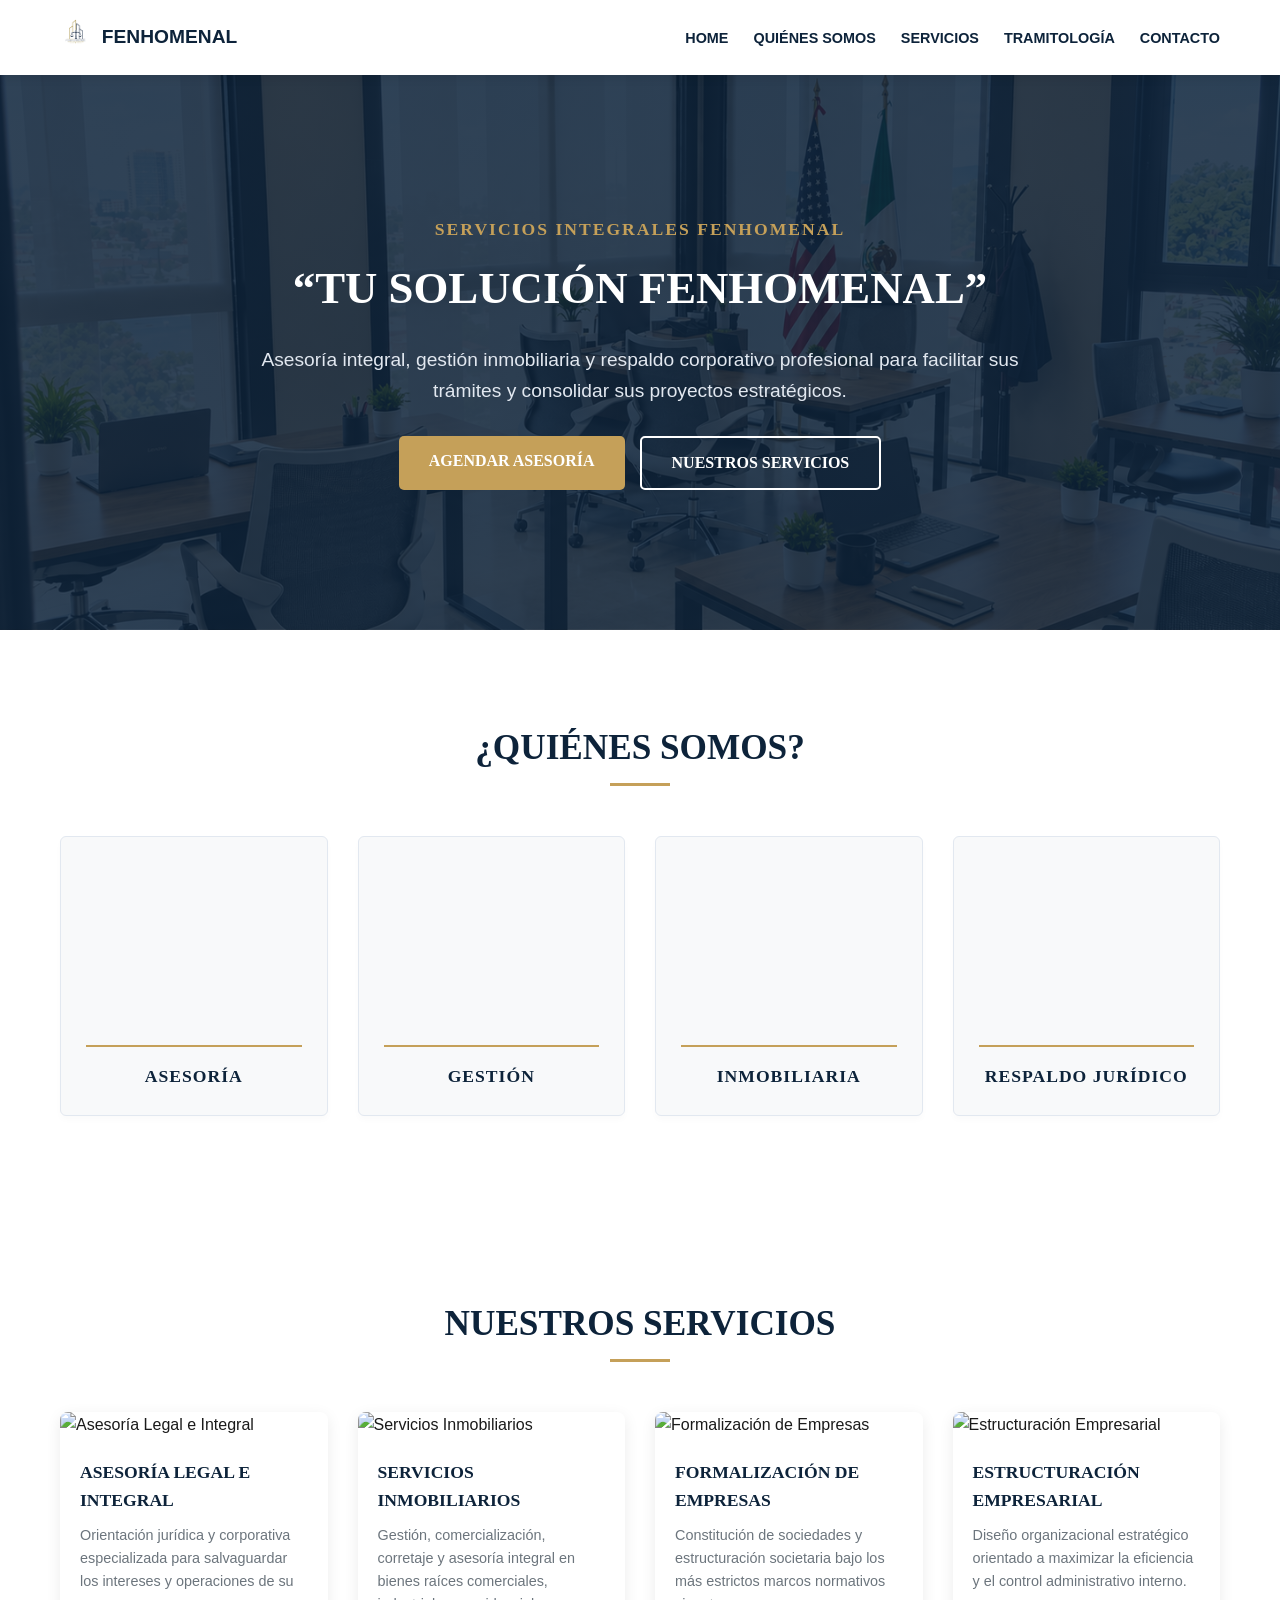
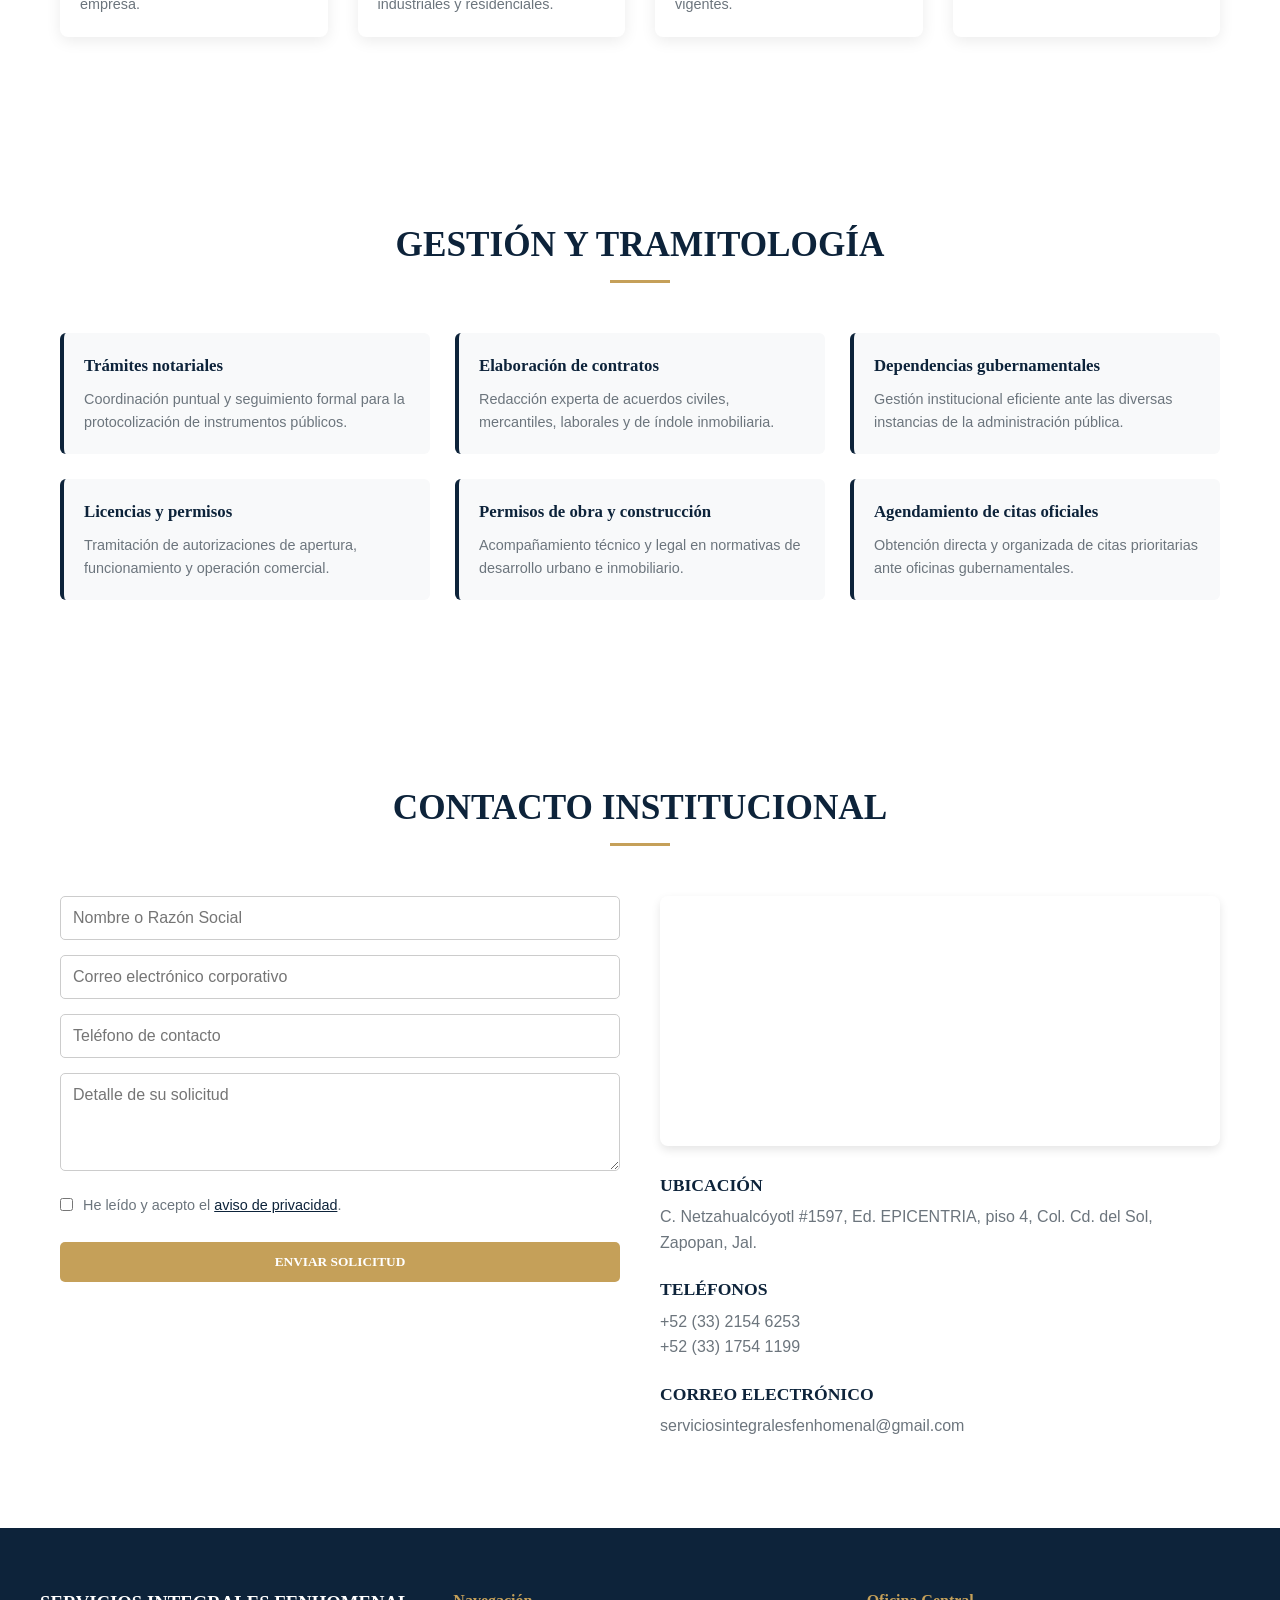
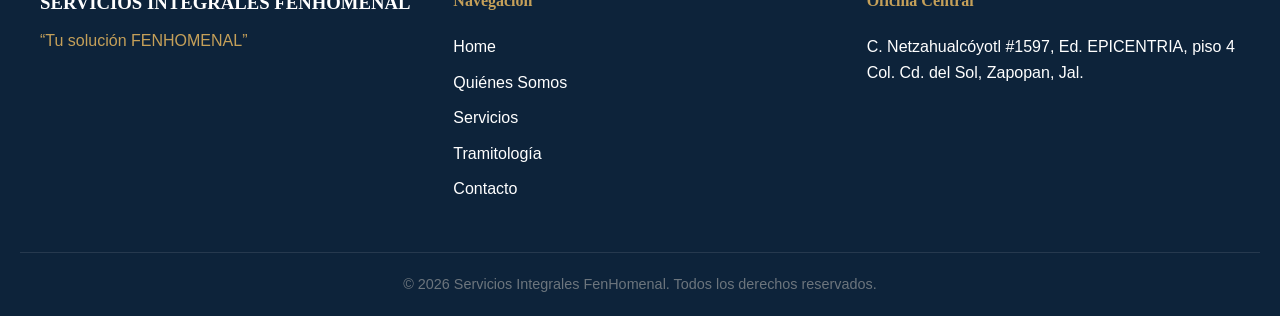
==== index.html @ d5515218 "Update index.html" ====
<!DOCTYPE html>
<html lang="es">
<head>
    <meta charset="UTF-8">
    <meta name="viewport" content="width=device-width, initial-scale=1.0">
    <title>Servicios Integrales FenHomenal | Tu Solución FenHomenal</title>
    <style>
        :root {
            --primary-color: #0d233a;
            --secondary-color: #c5a059;
            --dark-color: #1a1a1a;
            --light-color: #f8f9fa;
            --white: #ffffff;
            --gray: #6c757d;
        }

        * {
            margin: 0;
            padding: 0;
            box-sizing: border-box;
            font-family: 'Segoe UI', Tahoma, Geneva, Verdana, sans-serif;
        }

        body {
            color: var(--dark-color);
            background-color: var(--white);
            line-height: 1.6;
            scroll-behavior: smooth;
        }

        h1, h2, h3, h4, .logo-text, .btn, .pillar-base {
            font-family: 'Copperplate Gothic Bold', 'Copperplate', 'Copperplate Gothic', serif;
        }

        a {
            text-decoration: none;
            color: inherit;
        }

        ul {
            list-style: none;
        }

        /* HEADER & NAV */
        header {
            position: sticky;
            top: 0;
            background: var(--white);
            box-shadow: 0 2px 10px rgba(0,0,0,0.1);
            z-index: 1000;
        }

        .nav-container {
            max-width: 1200px;
            margin: 0 auto;
            display: flex;
            justify-content: space-between;
            align-items: center;
            padding: 15px 20px;
        }

        .logo {
            display: flex;
            align-items: center;
            gap: 10px;
            font-weight: bold;
            font-size: 1.2rem;
            color: var(--primary-color);
        }

        .logo img {
            height: 45px;
            object-fit: contain;
        }

        .nav-menu {
            display: flex;
            gap: 25px;
            align-items: center;
        }

        .nav-menu a {
            font-weight: 600;
            font-size: 0.9rem;
            color: var(--primary-color);
            transition: color 0.3s;
        }

        .nav-menu a:hover {
            color: var(--secondary-color);
        }

        /* HAMBURGER MENU */
        .hamburger {
            display: none;
            cursor: pointer;
            flex-direction: column;
            gap: 5px;
        }

        .hamburger span {
            width: 25px;
            height: 3px;
            background-color: var(--primary-color);
            transition: 0.3s;
        }

        /* HERO SECTION */
        .hero {
            background: linear-gradient(rgba(13, 35, 58, 0.85), rgba(13, 35, 58, 0.85)), url('imagen alusiva.png');
            background-size: cover;
            background-position: center;
            color: var(--white);
            padding: 140px 20px;
            text-align: center;
        }

        .hero-content {
            max-width: 800px;
            margin: 0 auto;
        }

        .hero h4 {
            color: var(--secondary-color);
            letter-spacing: 2px;
            margin-bottom: 10px;
            font-size: 1.1rem;
        }

        .hero h1 {
            font-size: 2.8rem;
            margin-bottom: 20px;
        }

        .hero p {
            font-size: 1.2rem;
            margin-bottom: 30px;
            color: #e2e8f0;
            font-family: 'Segoe UI', Tahoma, Geneva, Verdana, sans-serif;
        }

        .btn-group {
            display: flex;
            justify-content: center;
            gap: 15px;
            flex-wrap: wrap;
        }

        .btn {
            padding: 12px 30px;
            border-radius: 5px;
            font-weight: bold;
            transition: all 0.3s;
            display: inline-block;
            cursor: pointer;
        }

        .btn-primary {
            background: var(--secondary-color);
            color: var(--white);
        }

        .btn-primary:hover {
            background: #b08d48;
        }

        .btn-secondary {
            border: 2px solid var(--white);
            color: var(--white);
        }

        .btn-secondary:hover {
            background: var(--white);
            color: var(--primary-color);
        }

        /* SECTIONS */
        section {
            padding: 90px 20px;
            max-width: 1200px;
            margin: 0 auto;
            scroll-margin-top: 80px;
        }

        .section-title {
            text-align: center;
            margin-bottom: 50px;
        }

        .section-title h2 {
            font-size: 2.2rem;
            color: var(--primary-color);
            position: relative;
            display: inline-block;
            padding-bottom: 10px;
        }

        .section-title h2::after {
            content: '';
            position: absolute;
            bottom: 0;
            left: 50%;
            transform: translateX(-50%);
            width: 60px;
            height: 3px;
            background: var(--secondary-color);
        }

        /* QUIÉNES SOMOS - PILARES MINIMALISTAS */
        .pillars-grid {
            display: grid;
            grid-template-columns: repeat(auto-fit, minmax(240px, 1fr));
            gap: 30px;
        }

        .pillar {
            background: var(--light-color);
            border-radius: 6px;
            border: 1px solid #e2e8f0;
            display: flex;
            flex-direction: column;
            justify-content: space-between;
            min-height: 280px;
            padding: 25px;
            position: relative;
            overflow: hidden;
            cursor: pointer;
            transition: all 0.4s ease;
            box-shadow: 0 4px 6px rgba(0,0,0,0.02);
        }

        .pillar:hover, .pillar.active {
            border-color: var(--secondary-color);
            transform: translateY(-5px);
            box-shadow: 0 10px 20px rgba(0,0,0,0.08);
        }

        .pillar-content {
            opacity: 0;
            max-height: 0;
            overflow: hidden;
            transition: all 0.4s ease;
            font-size: 0.95rem;
            color: var(--dark-color);
            margin-bottom: 20px;
            font-family: 'Segoe UI', Tahoma, Geneva, Verdana, sans-serif;
        }

        .pillar.active .pillar-content, .pillar:hover .pillar-content {
            opacity: 1;
            max-height: 300px;
        }

        .pillar-base {
            text-align: center;
            font-weight: bold;
            color: var(--primary-color);
            font-size: 1.1rem;
            border-top: 2px solid var(--secondary-color);
            padding-top: 15px;
            margin-top: auto;
            letter-spacing: 1px;
        }

        /* SERVICIOS */
        .services-grid {
            display: grid;
            grid-template-columns: repeat(auto-fit, minmax(260px, 1fr));
            gap: 30px;
        }

        .service-card {
            background: var(--white);
            border-radius: 8px;
            overflow: hidden;
            box-shadow: 0 4px 15px rgba(0,0,0,0.08);
            transition: transform 0.3s;
        }

        .service-card:hover {
            transform: translateY(-5px);
        }

        .service-card img {
            width: 100%;
            height: 200px;
            object-fit: cover;
        }

        .service-content {
            padding: 20px;
        }

        .service-content h3 {
            color: var(--primary-color);
            margin-bottom: 10px;
            font-size: 1.1rem;
        }

        .service-content p {
            font-size: 0.9rem;
            color: var(--gray);
            font-family: 'Segoe UI', Tahoma, Geneva, Verdana, sans-serif;
        }

        /* TRAMITOLOGÍA */
        .tramitologia-grid {
            display: grid;
            grid-template-columns: repeat(auto-fit, minmax(300px, 1fr));
            gap: 25px;
        }

        .tramite-item {
            background: var(--light-color);
            padding: 20px;
            border-radius: 6px;
            border-left: 4px solid var(--primary-color);
            transition: transform 0.3s;
        }

        .tramite-item:hover {
            transform: translateX(5px);
        }

        .tramite-item h4 {
            color: var(--primary-color);
            margin-bottom: 8px;
            font-size: 1.05rem;
        }

        .tramite-item p {
            font-size: 0.9rem;
            color: var(--gray);
            font-family: 'Segoe UI', Tahoma, Geneva, Verdana, sans-serif;
        }

        /* CONTACTO */
        .contact-container {
            display: grid;
            grid-template-columns: repeat(auto-fit, minmax(320px, 1fr));
            gap: 40px;
            align-items: start;
        }

        .contact-form form {
            display: flex;
            flex-direction: column;
            gap: 15px;
        }

        .form-group input, .form-group textarea {
            width: 100%;
            padding: 12px;
            border: 1px solid #ccc;
            border-radius: 5px;
            font-size: 1rem;
            font-family: 'Segoe UI', Tahoma, Geneva, Verdana, sans-serif;
        }

        .checkbox-group {
            display: flex;
            align-items: flex-start;
            gap: 10px;
            font-size: 0.9rem;
            color: var(--gray);
        }

        .checkbox-group input {
            margin-top: 4px;
        }

        .checkbox-group a {
            color: var(--primary-color);
            text-decoration: underline;
        }

        .contact-right {
            display: flex;
            flex-direction: column;
            gap: 25px;
        }

        .map-container {
            width: 100%;
            height: 250px;
            border-radius: 8px;
            overflow: hidden;
            box-shadow: 0 4px 10px rgba(0,0,0,0.1);
        }

        .map-container iframe {
            width: 100%;
            height: 100%;
            border: 0;
        }

        .contact-info {
            display: flex;
            flex-direction: column;
            gap: 20px;
        }

        .info-block h3 {
            color: var(--primary-color);
            margin-bottom: 5px;
            font-size: 1.1rem;
        }

        .info-block p {
            color: var(--gray);
            font-family: 'Segoe UI', Tahoma, Geneva, Verdana, sans-serif;
        }

        /* FOOTER */
        footer {
            background: var(--primary-color);
            color: var(--white);
            padding: 60px 20px 20px;
        }

        .footer-container {
            max-width: 1200px;
            margin: 0 auto;
            display: grid;
            grid-template-columns: repeat(auto-fit, minmax(250px, 1fr));
            gap: 40px;
            margin-bottom: 40px;
        }

        .footer-col h4 {
            color: var(--secondary-color);
            margin-bottom: 20px;
        }

        .footer-col ul li {
            margin-bottom: 10px;
        }

        .footer-col ul li a:hover {
            color: var(--secondary-color);
        }

        .footer-bottom {
            text-align: center;
            border-top: 1px solid rgba(255,255,255,0.1);
            padding-top: 20px;
            font-size: 0.9rem;
            color: var(--gray);
        }

        /* MEDIA QUERIES PARA CELULARES (MENÚ HAMBURGUESA) */
        @media (max-width: 768px) {
            .hamburger {
                display: flex;
            }

            .nav-menu {
                position: fixed;
                top: 75px;
                left: -100%;
                width: 100%;
                height: calc(100vh - 75px);
                background: var(--white);
                flex-direction: column;
                justify-content: center;
                gap: 30px;
                transition: 0.4s ease;
                box-shadow: 0 10px 10px rgba(0,0,0,0.1);
            }

            .nav-menu.active {
                left: 0;
            }

            .hero h1 {
                font-size: 2rem;
            }
        }
    </style>
</head>
<body>

    <header>
        <div class="nav-container">
            <a href="#home" class="logo">
                <img src="logo fenhomenal.png" alt="Logo FenHomenal">
                FENHOMENAL
            </a>
            <div class="hamburger" id="hamburger">
                <span></span>
                <span></span>
                <span></span>
            </div>
            <ul class="nav-menu" id="navMenu">
                <li><a href="#home" class="nav-link">HOME</a></li>
                <li><a href="#nosotros" class="nav-link">QUIÉNES SOMOS</a></li>
                <li><a href="#servicios" class="nav-link">SERVICIOS</a></li>
                <li><a href="#tramitologia" class="nav-link">TRAMITOLOGÍA</a></li>
                <li><a href="#contacto" class="nav-link">CONTACTO</a></li>
            </ul>
        </div>
    </header>

    <div id="home" class="hero">
        <div class="hero-content">
            <h4>SERVICIOS INTEGRALES FENHOMENAL</h4>
            <h1>“TU SOLUCIÓN FENHOMENAL”</h1>
            <p>Asesoría integral, gestión inmobiliaria y respaldo corporativo profesional para facilitar sus trámites y consolidar sus proyectos estratégicos.</p>
            <div class="btn-group">
                <a href="#contacto" class="btn btn-primary">AGENDAR ASESORÍA</a>
                <a href="#servicios" class="btn btn-secondary">NUESTROS SERVICIOS</a>
            </div>
        </div>
    </div>

    <section id="nosotros">
        <div class="section-title">
            <h2>¿QUIÉNES SOMOS?</h2>
        </div>
        <div class="pillars-grid">
            <div class="pillar" onclick="this.classList.toggle('active')">
                <div class="pillar-content">
                    <p>“Brindamos orientación profesional para facilitar la toma de decisiones y proteger los intereses de nuestros clientes, mediante acompañamiento jurídico, administrativo y empresarial.”</p>
                </div>
                <div class="pillar-base">ASESORÍA</div>
            </div>
            <div class="pillar" onclick="this.classList.toggle('active')">
                <div class="pillar-content">
                    <p>“Facilitamos la realización y seguimiento de trámites administrativos y corporativos, simplificando procesos y reduciendo tiempos y cargas operativas.”</p>
                </div>
                <div class="pillar-base">GESTIÓN</div>
            </div>
            <div class="pillar" onclick="this.classList.toggle('active')">
                <div class="pillar-content">
                    <p>“Ofrecemos acompañamiento en operaciones inmobiliarias, incluyendo gestión, comercialización, corretaje y asesoría en bienes raíces residenciales, comerciales e industriales.”</p>
                </div>
                <div class="pillar-base">INMOBILIARIA</div>
            </div>
            <div class="pillar" onclick="this.classList.toggle('active')">
                <div class="pillar-content">
                    <p>“Acompañamos cada proceso con atención personalizada, discreción y seguimiento profesional, buscando que nuestros clientes cuenten con un respaldo confiable durante cada etapa.”</p>
                </div>
                <div class="pillar-base">RESPALDO JURÍDICO</div>
            </div>
        </div>
    </section>

    <section id="servicios">
        <div class="section-title">
            <h2>NUESTROS SERVICIOS</h2>
        </div>
        <div class="services-grid">
            <div class="service-card">
                <img src="https://images.unsplash.com/photo-1589829545856-d10d557cf95f?auto=format&fit=crop&w=600&q=80" alt="Asesoría Legal e Integral">
                <div class="service-content">
                    <h3>ASESORÍA LEGAL E INTEGRAL</h3>
                    <p>Orientación jurídica y corporativa especializada para salvaguardar los intereses y operaciones de su empresa.</p>
                </div>
            </div>
            <div class="service-card">
                <img src="https://images.unsplash.com/photo-1486406146926-c627a92ad1ab?auto=format&fit=crop&w=600&q=80" alt="Servicios Inmobiliarios">
                <div class="service-content">
                    <h3>SERVICIOS INMOBILIARIOS</h3>
                    <p>Gestión, comercialización, corretaje y asesoría integral en bienes raíces comerciales, industriales y residenciales.</p>
                </div>
            </div>
            <div class="service-card">
                <img src="https://images.unsplash.com/photo-1522071820081-009f0129c71c?auto=format&fit=crop&w=600&q=80" alt="Formalización de Empresas">
                <div class="service-content">
                    <h3>FORMALIZACIÓN DE EMPRESAS</h3>
                    <p>Constitución de sociedades y estructuración societaria bajo los más estrictos marcos normativos vigentes.</p>
                </div>
            </div>
            <div class="service-card">
                <img src="https://images.unsplash.com/photo-1497366216548-37526070297c?auto=format&fit=crop&w=600&q=80" alt="Estructuración Empresarial">
                <div class="service-content">
                    <h3>ESTRUCTURACIÓN EMPRESARIAL</h3>
                    <p>Diseño organizacional estratégico orientado a maximizar la eficiencia y el control administrativo interno.</p>
                </div>
            </div>
        </div>
    </section>

    <section id="tramitologia">
        <div class="section-title">
            <h2>GESTIÓN Y TRAMITOLOGÍA</h2>
        </div>
        <div class="tramitologia-grid">
            <div class="tramite-item">
                <h4>Trámites notariales</h4>
                <p>Coordinación puntual y seguimiento formal para la protocolización de instrumentos públicos.</p>
            </div>
            <div class="tramite-item">
                <h4>Elaboración de contratos</h4>
                <p>Redacción experta de acuerdos civiles, mercantiles, laborales y de índole inmobiliaria.</p>
            </div>
            <div class="tramite-item">
                <h4>Dependencias gubernamentales</h4>
                <p>Gestión institucional eficiente ante las diversas instancias de la administración pública.</p>
            </div>
            <div class="tramite-item">
                <h4>Licencias y permisos</h4>
                <p>Tramitación de autorizaciones de apertura, funcionamiento y operación comercial.</p>
            </div>
            <div class="tramite-item">
                <h4>Permisos de obra y construcción</h4>
                <p>Acompañamiento técnico y legal en normativas de desarrollo urbano e inmobiliario.</p>
            </div>
            <div class="tramite-item">
                <h4>Agendamiento de citas oficiales</h4>
                <p>Obtención directa y organizada de citas prioritarias ante oficinas gubernamentales.</p>
            </div>
        </div>
    </section>

    <section id="contacto">
        <div class="section-title">
            <h2>CONTACTO INSTITUCIONAL</h2>
        </div>
        <div class="contact-container">
            <div class="contact-form">
                <form onsubmit="event.preventDefault(); alert('¡Solicitud enviada con éxito! Nos pondremos en contacto con usted a la brevedad.');">
                    <div class="form-group">
                        <input type="text" name="nombre" placeholder="Nombre o Razón Social" required>
                    </div>
                    <div class="form-group">
                        <input type="email" name="email" placeholder="Correo electrónico corporativo" required>
                    </div>
                    <div class="form-group">
                        <input type="tel" name="telefono" placeholder="Teléfono de contacto" required>
                    </div>
                    <div class="form-group">
                        <textarea name="mensaje" rows="4" placeholder="Detalle de su solicitud" required></textarea>
                    </div>
                    <div class="checkbox-group">
                        <input type="checkbox" id="privacidad" required>
                        <label for="privacidad">He leído y acepto el <a href="#" onclick="alert('Aviso de Privacidad: Sus datos serán tratados con estricta confidencialidad para fines de atención y gestión corporativa.'); return false;">aviso de privacidad</a>.</label>
                    </div>
                    <button type="submit" class="btn btn-primary" style="border:none; cursor:pointer; width: 100%; margin-top: 10px;">ENVIAR SOLICITUD</button>
                </form>
            </div>
            <div class="contact-right">
                <div class="map-container">
                    <iframe src="https://www.google.com/maps/embed?pb=!1m18!1m12!1m3!1d3732.868774211116!2d-103.4022!3d20.6738!2m3!1f0!2f0!3f0!3m2!1i1024!2i768!4f13.1!3m3!1m2!1s0x8428ae15d18d41a7%3A0x6b4ef823190df0e7!2sC.%20Netzahualc%C3%B3yotl%201597%2C%20Ciudad%20del%20Sol%2C%2045050%20Zapopan%2C%20Jal.!5e0!3m2!1ses-419!2smx!4v1650000000000!5m2!1ses-419!2smx" allowfullscreen="" loading="lazy"></iframe>
                </div>
                <div class="contact-info">
                    <div class="info-block">
                        <h3>UBICACIÓN</h3>
                        <p>C. Netzahualcóyotl #1597, Ed. EPICENTRIA, piso 4, Col. Cd. del Sol, Zapopan, Jal.</p>
                    </div>
                    <div class="info-block">
                        <h3>TELÉFONOS</h3>
                        <p><a href="tel:+523321546253">+52 (33) 2154 6253</a></p>
                        <p><a href="tel:+523317541199">+52 (33) 1754 1199</a></p>
                    </div>
                    <div class="info-block">
                        <h3>CORREO ELECTRÓNICO</h3>
                        <p><a href="mailto:serviciosintegralesfenhomenal@gmail.com">serviciosintegralesfenhomenal@gmail.com</a></p>
                    </div>
                </div>
            </div>
        </div>
    </section>

    <footer>
        <div class="footer-container">
            <div class="footer-col">
                <h3>SERVICIOS INTEGRALES FENHOMENAL</h3>
                <p style="margin-top: 10px; color: var(--secondary-color);">“Tu solución FENHOMENAL”</p>
            </div>
            <div class="footer-col">
                <h4>Navegación</h4>
                <ul>
                    <li><a href="#home">Home</a></li>
                    <li><a href="#nosotros">Quiénes Somos</a></li>
                    <li><a href="#servicios">Servicios</a></li>
                    <li><a href="#tramitologia">Tramitología</a></li>
                    <li><a href="#contacto">Contacto</a></li>
                </ul>
            </div>
            <div class="footer-col">
                <h4>Oficina Central</h4>
                <p>C. Netzahualcóyotl #1597, Ed. EPICENTRIA, piso 4<br>Col. Cd. del Sol, Zapopan, Jal.</p>
            </div>
        </div>
        <div class="footer-bottom">
            <p>© 2026 Servicios Integrales FenHomenal. Todos los derechos reservados.</p>
        </div>
    </footer>

    <script>
        // Script para el menú hamburguesa responsivo
        const hamburger = document.getElementById('hamburger');
        const navMenu = document.getElementById('navMenu');

        hamburger.addEventListener('click', () => {
            navMenu.classList.toggle('active');
        });

        // Cerrar menú al hacer clic en un enlace en móviles
        document.querySelectorAll('.nav-link').forEach(n => n.addEventListener('click', () => {
            navMenu.classList.remove('active');
        }));
    </script>
</body>
</html>
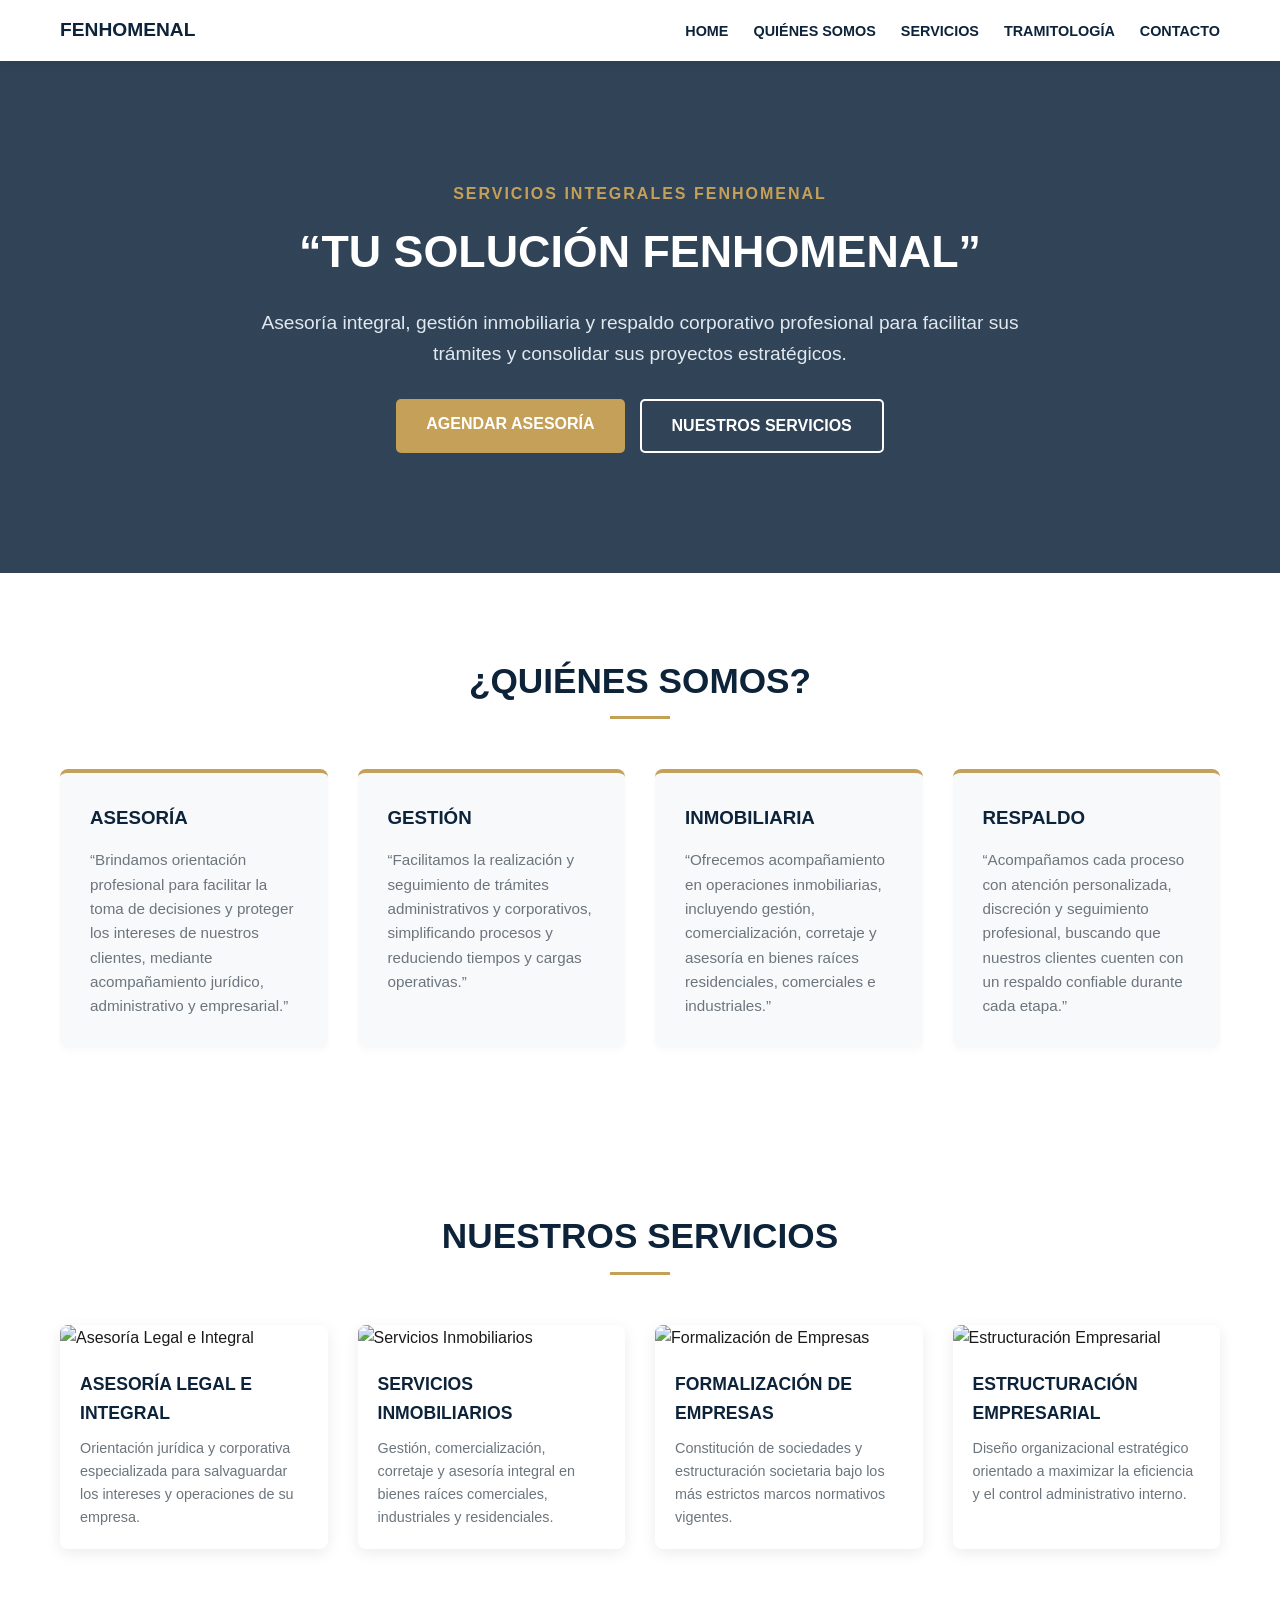
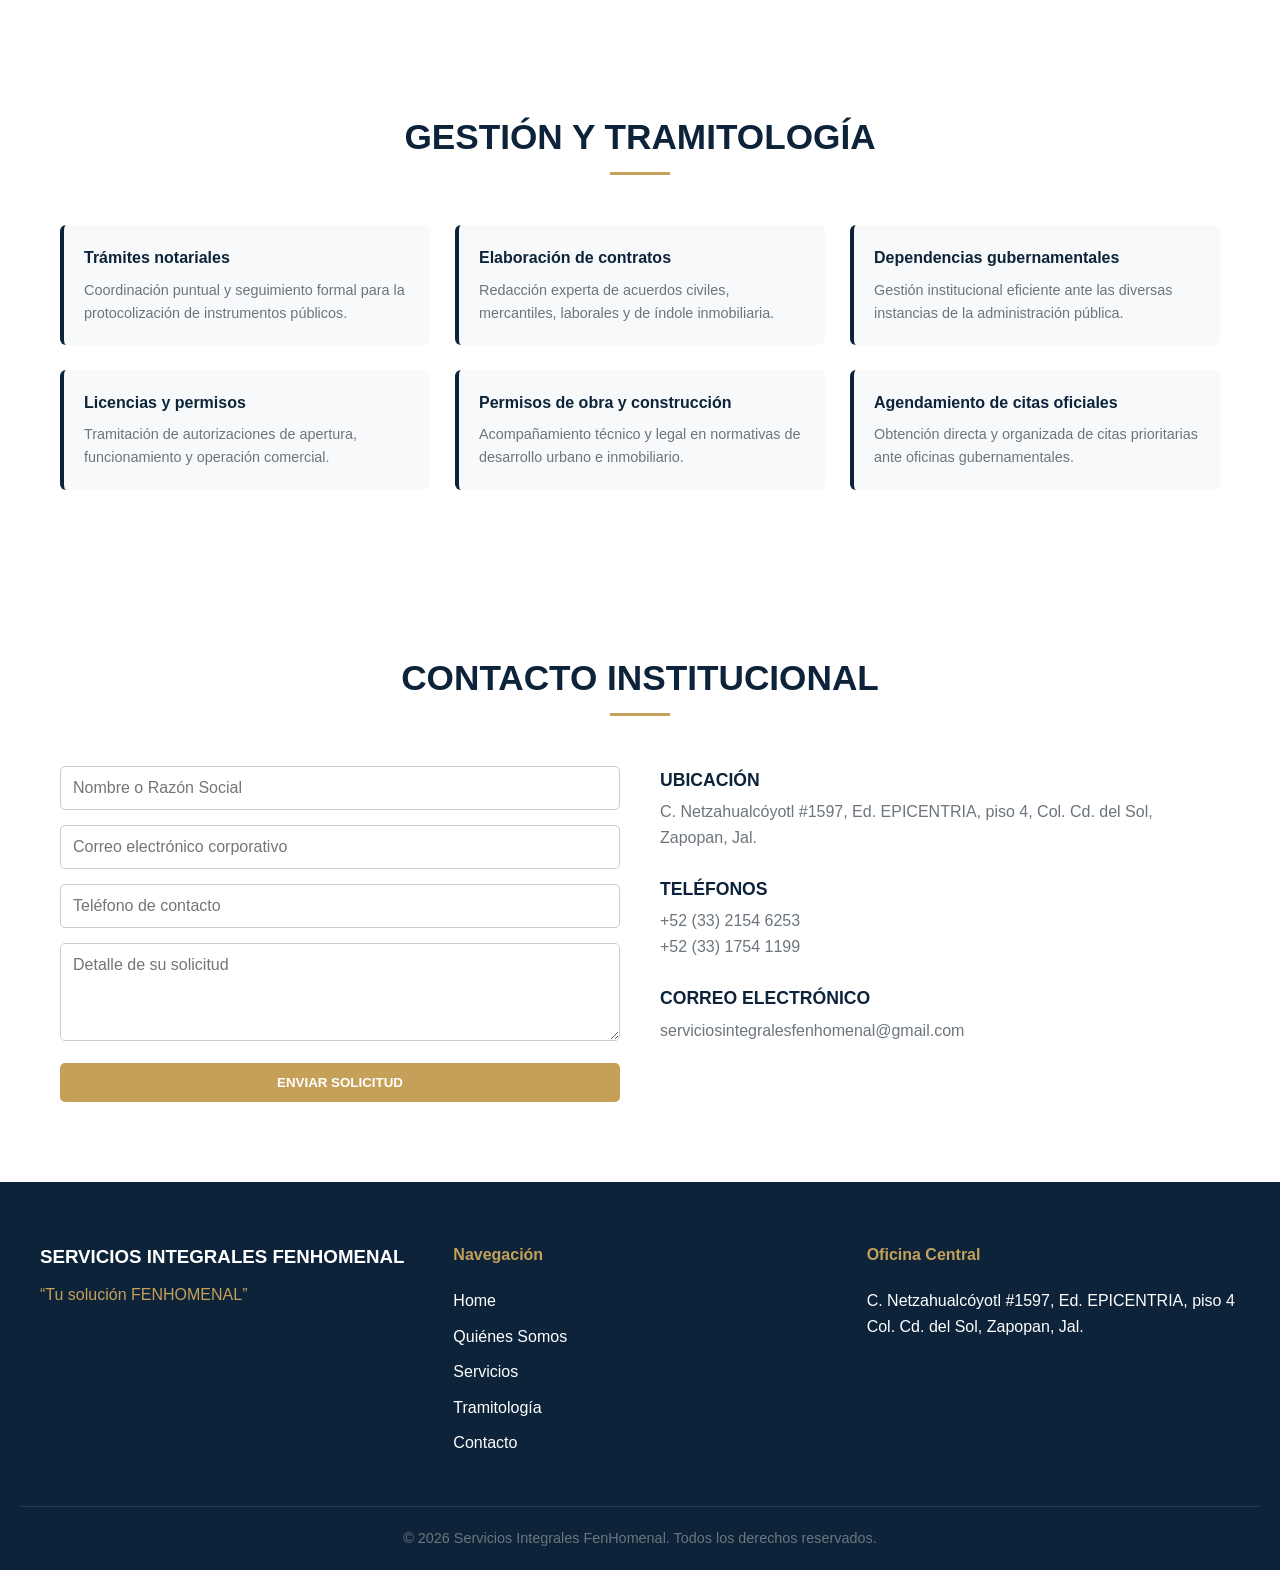
==== commit d9d6ddfe: "Add files via upload" ====
--- a/index.html
+++ b/index.html
@@ -28,10 +28,6 @@
             scroll-behavior: smooth;
         }
 
-        h1, h2, h3, h4, .logo-text, .btn, .pillar-base {
-            font-family: 'Copperplate Gothic Bold', 'Copperplate', 'Copperplate Gothic', serif;
-        }
-
         a {
             text-decoration: none;
             color: inherit;
@@ -76,7 +72,6 @@
         .nav-menu {
             display: flex;
             gap: 25px;
-            align-items: center;
         }
 
         .nav-menu a {
@@ -90,28 +85,13 @@
             color: var(--secondary-color);
         }
 
-        /* HAMBURGER MENU */
-        .hamburger {
-            display: none;
-            cursor: pointer;
-            flex-direction: column;
-            gap: 5px;
-        }
-
-        .hamburger span {
-            width: 25px;
-            height: 3px;
-            background-color: var(--primary-color);
-            transition: 0.3s;
-        }
-
         /* HERO SECTION */
         .hero {
-            background: linear-gradient(rgba(13, 35, 58, 0.85), rgba(13, 35, 58, 0.85)), url('imagen alusiva.png');
+            background: linear-gradient(rgba(13, 35, 58, 0.85), rgba(13, 35, 58, 0.85)), url('https://images.unsplash.com/photo-1486406146926-c627a92ad1ab?auto=format&fit=crop&w=1600&q=80');
             background-size: cover;
             background-position: center;
             color: var(--white);
-            padding: 140px 20px;
+            padding: 120px 20px;
             text-align: center;
         }
 
@@ -124,7 +104,7 @@
             color: var(--secondary-color);
             letter-spacing: 2px;
             margin-bottom: 10px;
-            font-size: 1.1rem;
+            font-size: 1rem;
         }
 
         .hero h1 {
@@ -136,7 +116,6 @@
             font-size: 1.2rem;
             margin-bottom: 30px;
             color: #e2e8f0;
-            font-family: 'Segoe UI', Tahoma, Geneva, Verdana, sans-serif;
         }
 
         .btn-group {
@@ -152,7 +131,6 @@
             font-weight: bold;
             transition: all 0.3s;
             display: inline-block;
-            cursor: pointer;
         }
 
         .btn-primary {
@@ -176,10 +154,9 @@
 
         /* SECTIONS */
         section {
-            padding: 90px 20px;
+            padding: 80px 20px;
             max-width: 1200px;
             margin: 0 auto;
-            scroll-margin-top: 80px;
         }
 
         .section-title {
@@ -206,60 +183,34 @@
             background: var(--secondary-color);
         }
 
-        /* QUIÉNES SOMOS - PILARES MINIMALISTAS */
-        .pillars-grid {
+        /* QUIÉNES SOMOS */
+        .about-grid {
             display: grid;
-            grid-template-columns: repeat(auto-fit, minmax(240px, 1fr));
+            grid-template-columns: repeat(auto-fit, minmax(250px, 1fr));
             gap: 30px;
         }
 
-        .pillar {
+        .about-card {
             background: var(--light-color);
-            border-radius: 6px;
-            border: 1px solid #e2e8f0;
-            display: flex;
-            flex-direction: column;
-            justify-content: space-between;
-            min-height: 280px;
-            padding: 25px;
-            position: relative;
-            overflow: hidden;
-            cursor: pointer;
-            transition: all 0.4s ease;
+            padding: 30px;
+            border-radius: 8px;
+            border-top: 4px solid var(--secondary-color);
             box-shadow: 0 4px 6px rgba(0,0,0,0.02);
-        }
-
-        .pillar:hover, .pillar.active {
-            border-color: var(--secondary-color);
+            transition: transform 0.3s;
+        }
+
+        .about-card:hover {
             transform: translateY(-5px);
-            box-shadow: 0 10px 20px rgba(0,0,0,0.08);
-        }
-
-        .pillar-content {
-            opacity: 0;
-            max-height: 0;
-            overflow: hidden;
-            transition: all 0.4s ease;
+        }
+
+        .about-card h3 {
+            color: var(--primary-color);
+            margin-bottom: 15px;
+        }
+
+        .about-card p {
             font-size: 0.95rem;
-            color: var(--dark-color);
-            margin-bottom: 20px;
-            font-family: 'Segoe UI', Tahoma, Geneva, Verdana, sans-serif;
-        }
-
-        .pillar.active .pillar-content, .pillar:hover .pillar-content {
-            opacity: 1;
-            max-height: 300px;
-        }
-
-        .pillar-base {
-            text-align: center;
-            font-weight: bold;
-            color: var(--primary-color);
-            font-size: 1.1rem;
-            border-top: 2px solid var(--secondary-color);
-            padding-top: 15px;
-            margin-top: auto;
-            letter-spacing: 1px;
+            color: var(--gray);
         }
 
         /* SERVICIOS */
@@ -300,7 +251,6 @@
         .service-content p {
             font-size: 0.9rem;
             color: var(--gray);
-            font-family: 'Segoe UI', Tahoma, Geneva, Verdana, sans-serif;
         }
 
         /* TRAMITOLOGÍA */
@@ -315,23 +265,16 @@
             padding: 20px;
             border-radius: 6px;
             border-left: 4px solid var(--primary-color);
-            transition: transform 0.3s;
-        }
-
-        .tramite-item:hover {
-            transform: translateX(5px);
         }
 
         .tramite-item h4 {
             color: var(--primary-color);
             margin-bottom: 8px;
-            font-size: 1.05rem;
         }
 
         .tramite-item p {
             font-size: 0.9rem;
             color: var(--gray);
-            font-family: 'Segoe UI', Tahoma, Geneva, Verdana, sans-serif;
         }
 
         /* CONTACTO */
@@ -339,7 +282,6 @@
             display: grid;
             grid-template-columns: repeat(auto-fit, minmax(320px, 1fr));
             gap: 40px;
-            align-items: start;
         }
 
         .contact-form form {
@@ -354,52 +296,14 @@
             border: 1px solid #ccc;
             border-radius: 5px;
             font-size: 1rem;
-            font-family: 'Segoe UI', Tahoma, Geneva, Verdana, sans-serif;
-        }
-
-        .checkbox-group {
-            display: flex;
-            align-items: flex-start;
-            gap: 10px;
-            font-size: 0.9rem;
-            color: var(--gray);
-        }
-
-        .checkbox-group input {
-            margin-top: 4px;
-        }
-
-        .checkbox-group a {
-            color: var(--primary-color);
-            text-decoration: underline;
-        }
-
-        .contact-right {
+        }
+
+        .contact-info {
             display: flex;
             flex-direction: column;
             gap: 25px;
         }
 
-        .map-container {
-            width: 100%;
-            height: 250px;
-            border-radius: 8px;
-            overflow: hidden;
-            box-shadow: 0 4px 10px rgba(0,0,0,0.1);
-        }
-
-        .map-container iframe {
-            width: 100%;
-            height: 100%;
-            border: 0;
-        }
-
-        .contact-info {
-            display: flex;
-            flex-direction: column;
-            gap: 20px;
-        }
-
         .info-block h3 {
             color: var(--primary-color);
             margin-bottom: 5px;
@@ -408,7 +312,6 @@
 
         .info-block p {
             color: var(--gray);
-            font-family: 'Segoe UI', Tahoma, Geneva, Verdana, sans-serif;
         }
 
         /* FOOTER */
@@ -448,30 +351,10 @@
             color: var(--gray);
         }
 
-        /* MEDIA QUERIES PARA CELULARES (MENÚ HAMBURGUESA) */
         @media (max-width: 768px) {
-            .hamburger {
-                display: flex;
+            .nav-menu {
+                display: none;
             }
-
-            .nav-menu {
-                position: fixed;
-                top: 75px;
-                left: -100%;
-                width: 100%;
-                height: calc(100vh - 75px);
-                background: var(--white);
-                flex-direction: column;
-                justify-content: center;
-                gap: 30px;
-                transition: 0.4s ease;
-                box-shadow: 0 10px 10px rgba(0,0,0,0.1);
-            }
-
-            .nav-menu.active {
-                left: 0;
-            }
-
             .hero h1 {
                 font-size: 2rem;
             }
@@ -483,20 +366,14 @@
     <header>
         <div class="nav-container">
             <a href="#home" class="logo">
-                <img src="logo fenhomenal.png" alt="Logo FenHomenal">
                 FENHOMENAL
             </a>
-            <div class="hamburger" id="hamburger">
-                <span></span>
-                <span></span>
-                <span></span>
-            </div>
-            <ul class="nav-menu" id="navMenu">
-                <li><a href="#home" class="nav-link">HOME</a></li>
-                <li><a href="#nosotros" class="nav-link">QUIÉNES SOMOS</a></li>
-                <li><a href="#servicios" class="nav-link">SERVICIOS</a></li>
-                <li><a href="#tramitologia" class="nav-link">TRAMITOLOGÍA</a></li>
-                <li><a href="#contacto" class="nav-link">CONTACTO</a></li>
+            <ul class="nav-menu">
+                <li><a href="#home">HOME</a></li>
+                <li><a href="#nosotros">QUIÉNES SOMOS</a></li>
+                <li><a href="#servicios">SERVICIOS</a></li>
+                <li><a href="#tramitologia">TRAMITOLOGÍA</a></li>
+                <li><a href="#contacto">CONTACTO</a></li>
             </ul>
         </div>
     </header>
@@ -517,30 +394,22 @@
         <div class="section-title">
             <h2>¿QUIÉNES SOMOS?</h2>
         </div>
-        <div class="pillars-grid">
-            <div class="pillar" onclick="this.classList.toggle('active')">
-                <div class="pillar-content">
-                    <p>“Brindamos orientación profesional para facilitar la toma de decisiones y proteger los intereses de nuestros clientes, mediante acompañamiento jurídico, administrativo y empresarial.”</p>
-                </div>
-                <div class="pillar-base">ASESORÍA</div>
-            </div>
-            <div class="pillar" onclick="this.classList.toggle('active')">
-                <div class="pillar-content">
-                    <p>“Facilitamos la realización y seguimiento de trámites administrativos y corporativos, simplificando procesos y reduciendo tiempos y cargas operativas.”</p>
-                </div>
-                <div class="pillar-base">GESTIÓN</div>
-            </div>
-            <div class="pillar" onclick="this.classList.toggle('active')">
-                <div class="pillar-content">
-                    <p>“Ofrecemos acompañamiento en operaciones inmobiliarias, incluyendo gestión, comercialización, corretaje y asesoría en bienes raíces residenciales, comerciales e industriales.”</p>
-                </div>
-                <div class="pillar-base">INMOBILIARIA</div>
-            </div>
-            <div class="pillar" onclick="this.classList.toggle('active')">
-                <div class="pillar-content">
-                    <p>“Acompañamos cada proceso con atención personalizada, discreción y seguimiento profesional, buscando que nuestros clientes cuenten con un respaldo confiable durante cada etapa.”</p>
-                </div>
-                <div class="pillar-base">RESPALDO JURÍDICO</div>
+        <div class="about-grid">
+            <div class="about-card">
+                <h3>ASESORÍA</h3>
+                <p>“Brindamos orientación profesional para facilitar la toma de decisiones y proteger los intereses de nuestros clientes, mediante acompañamiento jurídico, administrativo y empresarial.”</p>
+            </div>
+            <div class="about-card">
+                <h3>GESTIÓN</h3>
+                <p>“Facilitamos la realización y seguimiento de trámites administrativos y corporativos, simplificando procesos y reduciendo tiempos y cargas operativas.”</p>
+            </div>
+            <div class="about-card">
+                <h3>INMOBILIARIA</h3>
+                <p>“Ofrecemos acompañamiento en operaciones inmobiliarias, incluyendo gestión, comercialización, corretaje y asesoría en bienes raíces residenciales, comerciales e industriales.”</p>
+            </div>
+            <div class="about-card">
+                <h3>RESPALDO</h3>
+                <p>“Acompañamos cada proceso con atención personalizada, discreción y seguimiento profesional, buscando que nuestros clientes cuenten con un respaldo confiable durante cada etapa.”</p>
             </div>
         </div>
     </section>
@@ -632,31 +501,22 @@
                     <div class="form-group">
                         <textarea name="mensaje" rows="4" placeholder="Detalle de su solicitud" required></textarea>
                     </div>
-                    <div class="checkbox-group">
-                        <input type="checkbox" id="privacidad" required>
-                        <label for="privacidad">He leído y acepto el <a href="#" onclick="alert('Aviso de Privacidad: Sus datos serán tratados con estricta confidencialidad para fines de atención y gestión corporativa.'); return false;">aviso de privacidad</a>.</label>
-                    </div>
-                    <button type="submit" class="btn btn-primary" style="border:none; cursor:pointer; width: 100%; margin-top: 10px;">ENVIAR SOLICITUD</button>
+                    <button type="submit" class="btn btn-primary" style="border:none; cursor:pointer; width: 100%;">ENVIAR SOLICITUD</button>
                 </form>
             </div>
-            <div class="contact-right">
-                <div class="map-container">
-                    <iframe src="https://www.google.com/maps/embed?pb=!1m18!1m12!1m3!1d3732.868774211116!2d-103.4022!3d20.6738!2m3!1f0!2f0!3f0!3m2!1i1024!2i768!4f13.1!3m3!1m2!1s0x8428ae15d18d41a7%3A0x6b4ef823190df0e7!2sC.%20Netzahualc%C3%B3yotl%201597%2C%20Ciudad%20del%20Sol%2C%2045050%20Zapopan%2C%20Jal.!5e0!3m2!1ses-419!2smx!4v1650000000000!5m2!1ses-419!2smx" allowfullscreen="" loading="lazy"></iframe>
-                </div>
-                <div class="contact-info">
-                    <div class="info-block">
-                        <h3>UBICACIÓN</h3>
-                        <p>C. Netzahualcóyotl #1597, Ed. EPICENTRIA, piso 4, Col. Cd. del Sol, Zapopan, Jal.</p>
-                    </div>
-                    <div class="info-block">
-                        <h3>TELÉFONOS</h3>
-                        <p><a href="tel:+523321546253">+52 (33) 2154 6253</a></p>
-                        <p><a href="tel:+523317541199">+52 (33) 1754 1199</a></p>
-                    </div>
-                    <div class="info-block">
-                        <h3>CORREO ELECTRÓNICO</h3>
-                        <p><a href="mailto:serviciosintegralesfenhomenal@gmail.com">serviciosintegralesfenhomenal@gmail.com</a></p>
-                    </div>
+            <div class="contact-info">
+                <div class="info-block">
+                    <h3>UBICACIÓN</h3>
+                    <p>C. Netzahualcóyotl #1597, Ed. EPICENTRIA, piso 4, Col. Cd. del Sol, Zapopan, Jal.</p>
+                </div>
+                <div class="info-block">
+                    <h3>TELÉFONOS</h3>
+                    <p><a href="tel:+523321546253">+52 (33) 2154 6253</a></p>
+                    <p><a href="tel:+523317541199">+52 (33) 1754 1199</a></p>
+                </div>
+                <div class="info-block">
+                    <h3>CORREO ELECTRÓNICO</h3>
+                    <p><a href="mailto:serviciosintegralesfenhomenal@gmail.com">serviciosintegralesfenhomenal@gmail.com</a></p>
                 </div>
             </div>
         </div>
@@ -688,19 +548,5 @@
         </div>
     </footer>
 
-    <script>
-        // Script para el menú hamburguesa responsivo
-        const hamburger = document.getElementById('hamburger');
-        const navMenu = document.getElementById('navMenu');
-
-        hamburger.addEventListener('click', () => {
-            navMenu.classList.toggle('active');
-        });
-
-        // Cerrar menú al hacer clic en un enlace en móviles
-        document.querySelectorAll('.nav-link').forEach(n => n.addEventListener('click', () => {
-            navMenu.classList.remove('active');
-        }));
-    </script>
 </body>
 </html>
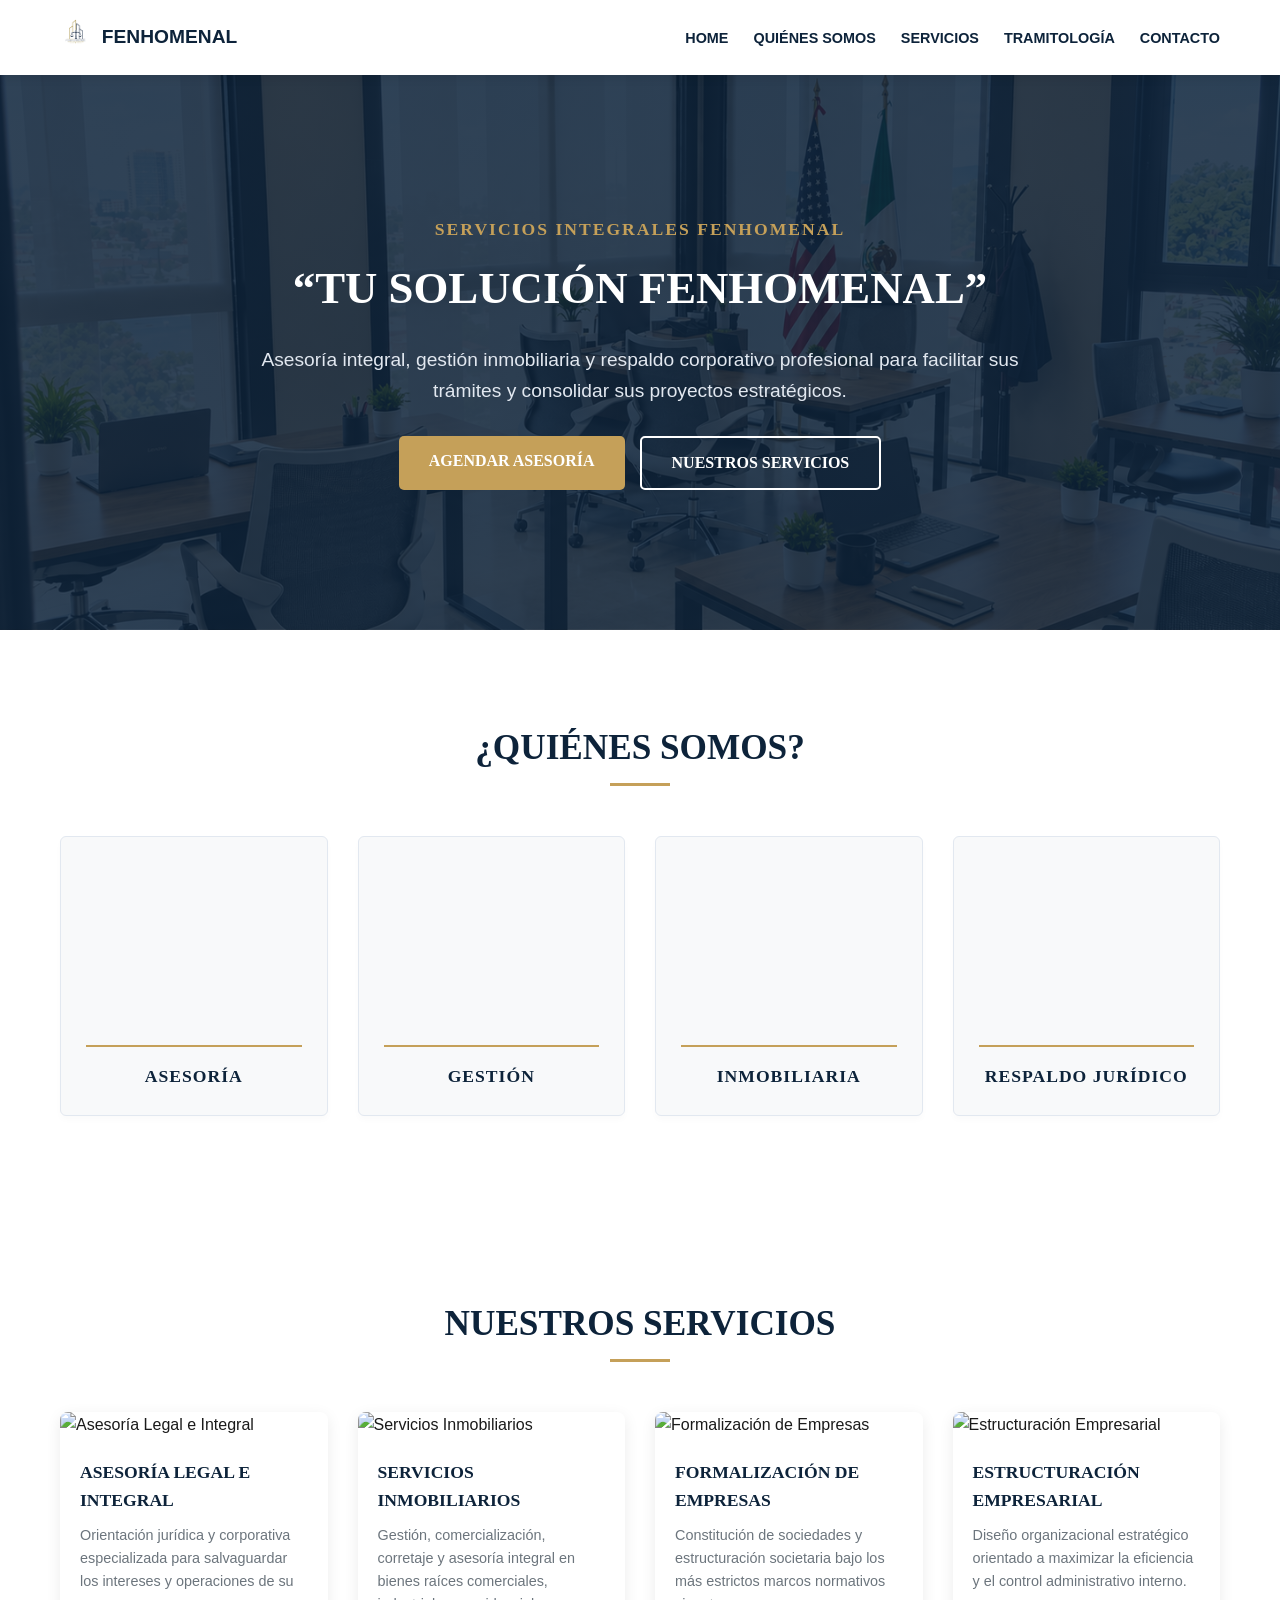
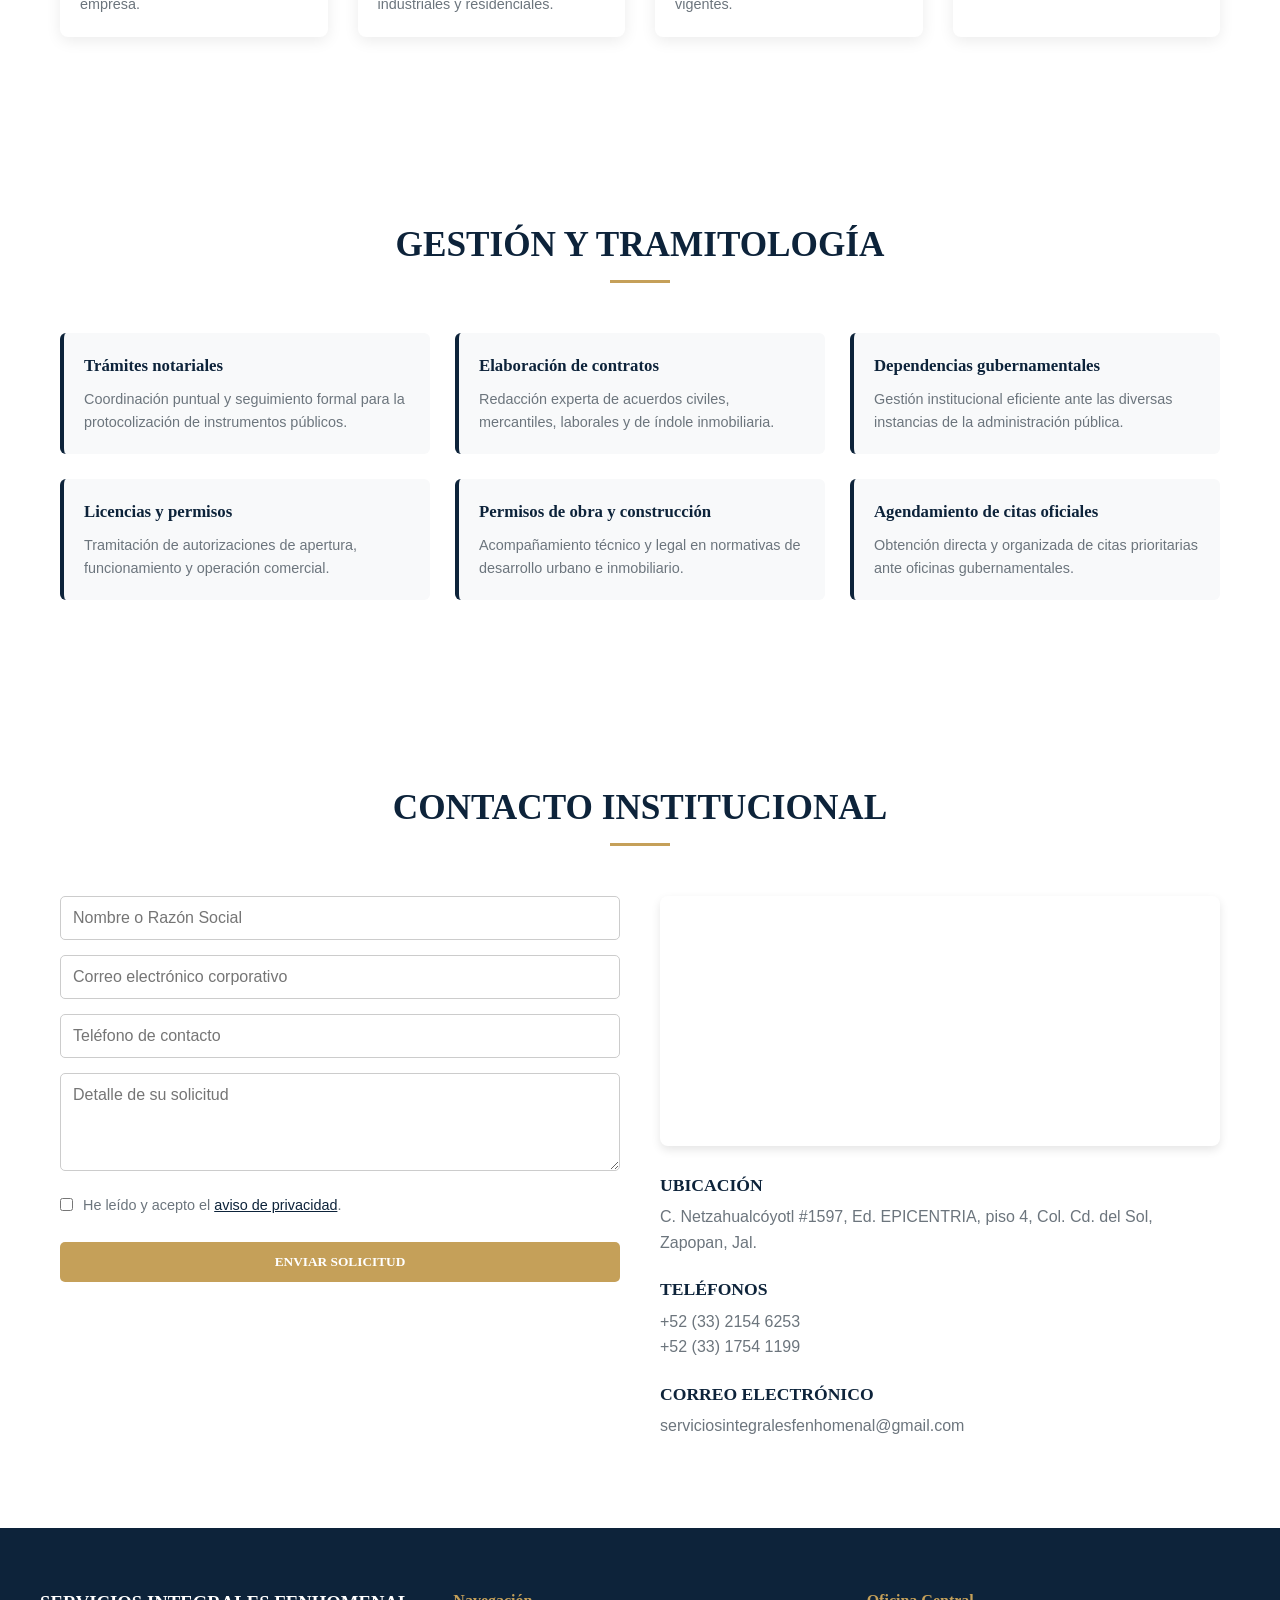
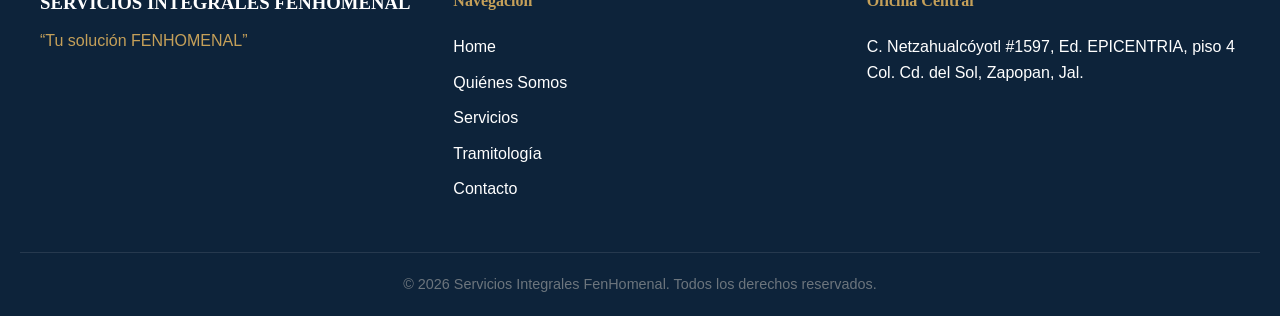
==== commit 9f6e737d: "Rename gemini-code-1791479211370.html to index.html" ====
--- a/index.html
+++ b/index.html
@@ -28,6 +28,10 @@
             scroll-behavior: smooth;
         }
 
+        h1, h2, h3, h4, .logo-text, .btn, .pillar-base {
+            font-family: 'Copperplate Gothic Bold', 'Copperplate', 'Copperplate Gothic', serif;
+        }
+
         a {
             text-decoration: none;
             color: inherit;
@@ -72,6 +76,7 @@
         .nav-menu {
             display: flex;
             gap: 25px;
+            align-items: center;
         }
 
         .nav-menu a {
@@ -85,13 +90,28 @@
             color: var(--secondary-color);
         }
 
+        /* HAMBURGER MENU */
+        .hamburger {
+            display: none;
+            cursor: pointer;
+            flex-direction: column;
+            gap: 5px;
+        }
+
+        .hamburger span {
+            width: 25px;
+            height: 3px;
+            background-color: var(--primary-color);
+            transition: 0.3s;
+        }
+
         /* HERO SECTION */
         .hero {
-            background: linear-gradient(rgba(13, 35, 58, 0.85), rgba(13, 35, 58, 0.85)), url('https://images.unsplash.com/photo-1486406146926-c627a92ad1ab?auto=format&fit=crop&w=1600&q=80');
+            background: linear-gradient(rgba(13, 35, 58, 0.85), rgba(13, 35, 58, 0.85)), url('imagen alusiva.png');
             background-size: cover;
             background-position: center;
             color: var(--white);
-            padding: 120px 20px;
+            padding: 140px 20px;
             text-align: center;
         }
 
@@ -104,7 +124,7 @@
             color: var(--secondary-color);
             letter-spacing: 2px;
             margin-bottom: 10px;
-            font-size: 1rem;
+            font-size: 1.1rem;
         }
 
         .hero h1 {
@@ -116,6 +136,7 @@
             font-size: 1.2rem;
             margin-bottom: 30px;
             color: #e2e8f0;
+            font-family: 'Segoe UI', Tahoma, Geneva, Verdana, sans-serif;
         }
 
         .btn-group {
@@ -131,6 +152,7 @@
             font-weight: bold;
             transition: all 0.3s;
             display: inline-block;
+            cursor: pointer;
         }
 
         .btn-primary {
@@ -154,9 +176,10 @@
 
         /* SECTIONS */
         section {
-            padding: 80px 20px;
+            padding: 90px 20px;
             max-width: 1200px;
             margin: 0 auto;
+            scroll-margin-top: 80px;
         }
 
         .section-title {
@@ -183,34 +206,60 @@
             background: var(--secondary-color);
         }
 
-        /* QUIÉNES SOMOS */
-        .about-grid {
+        /* QUIÉNES SOMOS - PILARES MINIMALISTAS */
+        .pillars-grid {
             display: grid;
-            grid-template-columns: repeat(auto-fit, minmax(250px, 1fr));
+            grid-template-columns: repeat(auto-fit, minmax(240px, 1fr));
             gap: 30px;
         }
 
-        .about-card {
+        .pillar {
             background: var(--light-color);
-            padding: 30px;
-            border-radius: 8px;
-            border-top: 4px solid var(--secondary-color);
+            border-radius: 6px;
+            border: 1px solid #e2e8f0;
+            display: flex;
+            flex-direction: column;
+            justify-content: space-between;
+            min-height: 280px;
+            padding: 25px;
+            position: relative;
+            overflow: hidden;
+            cursor: pointer;
+            transition: all 0.4s ease;
             box-shadow: 0 4px 6px rgba(0,0,0,0.02);
-            transition: transform 0.3s;
-        }
-
-        .about-card:hover {
+        }
+
+        .pillar:hover, .pillar.active {
+            border-color: var(--secondary-color);
             transform: translateY(-5px);
-        }
-
-        .about-card h3 {
-            color: var(--primary-color);
-            margin-bottom: 15px;
-        }
-
-        .about-card p {
+            box-shadow: 0 10px 20px rgba(0,0,0,0.08);
+        }
+
+        .pillar-content {
+            opacity: 0;
+            max-height: 0;
+            overflow: hidden;
+            transition: all 0.4s ease;
             font-size: 0.95rem;
-            color: var(--gray);
+            color: var(--dark-color);
+            margin-bottom: 20px;
+            font-family: 'Segoe UI', Tahoma, Geneva, Verdana, sans-serif;
+        }
+
+        .pillar.active .pillar-content, .pillar:hover .pillar-content {
+            opacity: 1;
+            max-height: 300px;
+        }
+
+        .pillar-base {
+            text-align: center;
+            font-weight: bold;
+            color: var(--primary-color);
+            font-size: 1.1rem;
+            border-top: 2px solid var(--secondary-color);
+            padding-top: 15px;
+            margin-top: auto;
+            letter-spacing: 1px;
         }
 
         /* SERVICIOS */
@@ -251,6 +300,7 @@
         .service-content p {
             font-size: 0.9rem;
             color: var(--gray);
+            font-family: 'Segoe UI', Tahoma, Geneva, Verdana, sans-serif;
         }
 
         /* TRAMITOLOGÍA */
@@ -265,16 +315,23 @@
             padding: 20px;
             border-radius: 6px;
             border-left: 4px solid var(--primary-color);
+            transition: transform 0.3s;
+        }
+
+        .tramite-item:hover {
+            transform: translateX(5px);
         }
 
         .tramite-item h4 {
             color: var(--primary-color);
             margin-bottom: 8px;
+            font-size: 1.05rem;
         }
 
         .tramite-item p {
             font-size: 0.9rem;
             color: var(--gray);
+            font-family: 'Segoe UI', Tahoma, Geneva, Verdana, sans-serif;
         }
 
         /* CONTACTO */
@@ -282,6 +339,7 @@
             display: grid;
             grid-template-columns: repeat(auto-fit, minmax(320px, 1fr));
             gap: 40px;
+            align-items: start;
         }
 
         .contact-form form {
@@ -296,14 +354,52 @@
             border: 1px solid #ccc;
             border-radius: 5px;
             font-size: 1rem;
-        }
-
-        .contact-info {
+            font-family: 'Segoe UI', Tahoma, Geneva, Verdana, sans-serif;
+        }
+
+        .checkbox-group {
+            display: flex;
+            align-items: flex-start;
+            gap: 10px;
+            font-size: 0.9rem;
+            color: var(--gray);
+        }
+
+        .checkbox-group input {
+            margin-top: 4px;
+        }
+
+        .checkbox-group a {
+            color: var(--primary-color);
+            text-decoration: underline;
+        }
+
+        .contact-right {
             display: flex;
             flex-direction: column;
             gap: 25px;
         }
 
+        .map-container {
+            width: 100%;
+            height: 250px;
+            border-radius: 8px;
+            overflow: hidden;
+            box-shadow: 0 4px 10px rgba(0,0,0,0.1);
+        }
+
+        .map-container iframe {
+            width: 100%;
+            height: 100%;
+            border: 0;
+        }
+
+        .contact-info {
+            display: flex;
+            flex-direction: column;
+            gap: 20px;
+        }
+
         .info-block h3 {
             color: var(--primary-color);
             margin-bottom: 5px;
@@ -312,6 +408,7 @@
 
         .info-block p {
             color: var(--gray);
+            font-family: 'Segoe UI', Tahoma, Geneva, Verdana, sans-serif;
         }
 
         /* FOOTER */
@@ -351,10 +448,30 @@
             color: var(--gray);
         }
 
+        /* MEDIA QUERIES PARA CELULARES (MENÚ HAMBURGUESA) */
         @media (max-width: 768px) {
+            .hamburger {
+                display: flex;
+            }
+
             .nav-menu {
-                display: none;
+                position: fixed;
+                top: 75px;
+                left: -100%;
+                width: 100%;
+                height: calc(100vh - 75px);
+                background: var(--white);
+                flex-direction: column;
+                justify-content: center;
+                gap: 30px;
+                transition: 0.4s ease;
+                box-shadow: 0 10px 10px rgba(0,0,0,0.1);
             }
+
+            .nav-menu.active {
+                left: 0;
+            }
+
             .hero h1 {
                 font-size: 2rem;
             }
@@ -366,14 +483,20 @@
     <header>
         <div class="nav-container">
             <a href="#home" class="logo">
+                <img src="logo fenhomenal.png" alt="Logo FenHomenal">
                 FENHOMENAL
             </a>
-            <ul class="nav-menu">
-                <li><a href="#home">HOME</a></li>
-                <li><a href="#nosotros">QUIÉNES SOMOS</a></li>
-                <li><a href="#servicios">SERVICIOS</a></li>
-                <li><a href="#tramitologia">TRAMITOLOGÍA</a></li>
-                <li><a href="#contacto">CONTACTO</a></li>
+            <div class="hamburger" id="hamburger">
+                <span></span>
+                <span></span>
+                <span></span>
+            </div>
+            <ul class="nav-menu" id="navMenu">
+                <li><a href="#home" class="nav-link">HOME</a></li>
+                <li><a href="#nosotros" class="nav-link">QUIÉNES SOMOS</a></li>
+                <li><a href="#servicios" class="nav-link">SERVICIOS</a></li>
+                <li><a href="#tramitologia" class="nav-link">TRAMITOLOGÍA</a></li>
+                <li><a href="#contacto" class="nav-link">CONTACTO</a></li>
             </ul>
         </div>
     </header>
@@ -394,22 +517,30 @@
         <div class="section-title">
             <h2>¿QUIÉNES SOMOS?</h2>
         </div>
-        <div class="about-grid">
-            <div class="about-card">
-                <h3>ASESORÍA</h3>
-                <p>“Brindamos orientación profesional para facilitar la toma de decisiones y proteger los intereses de nuestros clientes, mediante acompañamiento jurídico, administrativo y empresarial.”</p>
-            </div>
-            <div class="about-card">
-                <h3>GESTIÓN</h3>
-                <p>“Facilitamos la realización y seguimiento de trámites administrativos y corporativos, simplificando procesos y reduciendo tiempos y cargas operativas.”</p>
-            </div>
-            <div class="about-card">
-                <h3>INMOBILIARIA</h3>
-                <p>“Ofrecemos acompañamiento en operaciones inmobiliarias, incluyendo gestión, comercialización, corretaje y asesoría en bienes raíces residenciales, comerciales e industriales.”</p>
-            </div>
-            <div class="about-card">
-                <h3>RESPALDO</h3>
-                <p>“Acompañamos cada proceso con atención personalizada, discreción y seguimiento profesional, buscando que nuestros clientes cuenten con un respaldo confiable durante cada etapa.”</p>
+        <div class="pillars-grid">
+            <div class="pillar" onclick="this.classList.toggle('active')">
+                <div class="pillar-content">
+                    <p>“Brindamos orientación profesional para facilitar la toma de decisiones y proteger los intereses de nuestros clientes, mediante acompañamiento jurídico, administrativo y empresarial.”</p>
+                </div>
+                <div class="pillar-base">ASESORÍA</div>
+            </div>
+            <div class="pillar" onclick="this.classList.toggle('active')">
+                <div class="pillar-content">
+                    <p>“Facilitamos la realización y seguimiento de trámites administrativos y corporativos, simplificando procesos y reduciendo tiempos y cargas operativas.”</p>
+                </div>
+                <div class="pillar-base">GESTIÓN</div>
+            </div>
+            <div class="pillar" onclick="this.classList.toggle('active')">
+                <div class="pillar-content">
+                    <p>“Ofrecemos acompañamiento en operaciones inmobiliarias, incluyendo gestión, comercialización, corretaje y asesoría en bienes raíces residenciales, comerciales e industriales.”</p>
+                </div>
+                <div class="pillar-base">INMOBILIARIA</div>
+            </div>
+            <div class="pillar" onclick="this.classList.toggle('active')">
+                <div class="pillar-content">
+                    <p>“Acompañamos cada proceso con atención personalizada, discreción y seguimiento profesional, buscando que nuestros clientes cuenten con un respaldo confiable durante cada etapa.”</p>
+                </div>
+                <div class="pillar-base">RESPALDO JURÍDICO</div>
             </div>
         </div>
     </section>
@@ -501,22 +632,31 @@
                     <div class="form-group">
                         <textarea name="mensaje" rows="4" placeholder="Detalle de su solicitud" required></textarea>
                     </div>
-                    <button type="submit" class="btn btn-primary" style="border:none; cursor:pointer; width: 100%;">ENVIAR SOLICITUD</button>
+                    <div class="checkbox-group">
+                        <input type="checkbox" id="privacidad" required>
+                        <label for="privacidad">He leído y acepto el <a href="#" onclick="alert('Aviso de Privacidad: Sus datos serán tratados con estricta confidencialidad para fines de atención y gestión corporativa.'); return false;">aviso de privacidad</a>.</label>
+                    </div>
+                    <button type="submit" class="btn btn-primary" style="border:none; cursor:pointer; width: 100%; margin-top: 10px;">ENVIAR SOLICITUD</button>
                 </form>
             </div>
-            <div class="contact-info">
-                <div class="info-block">
-                    <h3>UBICACIÓN</h3>
-                    <p>C. Netzahualcóyotl #1597, Ed. EPICENTRIA, piso 4, Col. Cd. del Sol, Zapopan, Jal.</p>
-                </div>
-                <div class="info-block">
-                    <h3>TELÉFONOS</h3>
-                    <p><a href="tel:+523321546253">+52 (33) 2154 6253</a></p>
-                    <p><a href="tel:+523317541199">+52 (33) 1754 1199</a></p>
-                </div>
-                <div class="info-block">
-                    <h3>CORREO ELECTRÓNICO</h3>
-                    <p><a href="mailto:serviciosintegralesfenhomenal@gmail.com">serviciosintegralesfenhomenal@gmail.com</a></p>
+            <div class="contact-right">
+                <div class="map-container">
+                    <iframe src="https://www.google.com/maps/embed?pb=!1m18!1m12!1m3!1d3732.868774211116!2d-103.4022!3d20.6738!2m3!1f0!2f0!3f0!3m2!1i1024!2i768!4f13.1!3m3!1m2!1s0x8428ae15d18d41a7%3A0x6b4ef823190df0e7!2sC.%20Netzahualc%C3%B3yotl%201597%2C%20Ciudad%20del%20Sol%2C%2045050%20Zapopan%2C%20Jal.!5e0!3m2!1ses-419!2smx!4v1650000000000!5m2!1ses-419!2smx" allowfullscreen="" loading="lazy"></iframe>
+                </div>
+                <div class="contact-info">
+                    <div class="info-block">
+                        <h3>UBICACIÓN</h3>
+                        <p>C. Netzahualcóyotl #1597, Ed. EPICENTRIA, piso 4, Col. Cd. del Sol, Zapopan, Jal.</p>
+                    </div>
+                    <div class="info-block">
+                        <h3>TELÉFONOS</h3>
+                        <p><a href="tel:+523321546253">+52 (33) 2154 6253</a></p>
+                        <p><a href="tel:+523317541199">+52 (33) 1754 1199</a></p>
+                    </div>
+                    <div class="info-block">
+                        <h3>CORREO ELECTRÓNICO</h3>
+                        <p><a href="mailto:serviciosintegralesfenhomenal@gmail.com">serviciosintegralesfenhomenal@gmail.com</a></p>
+                    </div>
                 </div>
             </div>
         </div>
@@ -548,5 +688,19 @@
         </div>
     </footer>
 
+    <script>
+        // Script para el menú hamburguesa responsivo
+        const hamburger = document.getElementById('hamburger');
+        const navMenu = document.getElementById('navMenu');
+
+        hamburger.addEventListener('click', () => {
+            navMenu.classList.toggle('active');
+        });
+
+        // Cerrar menú al hacer clic en un enlace en móviles
+        document.querySelectorAll('.nav-link').forEach(n => n.addEventListener('click', () => {
+            navMenu.classList.remove('active');
+        }));
+    </script>
 </body>
 </html>
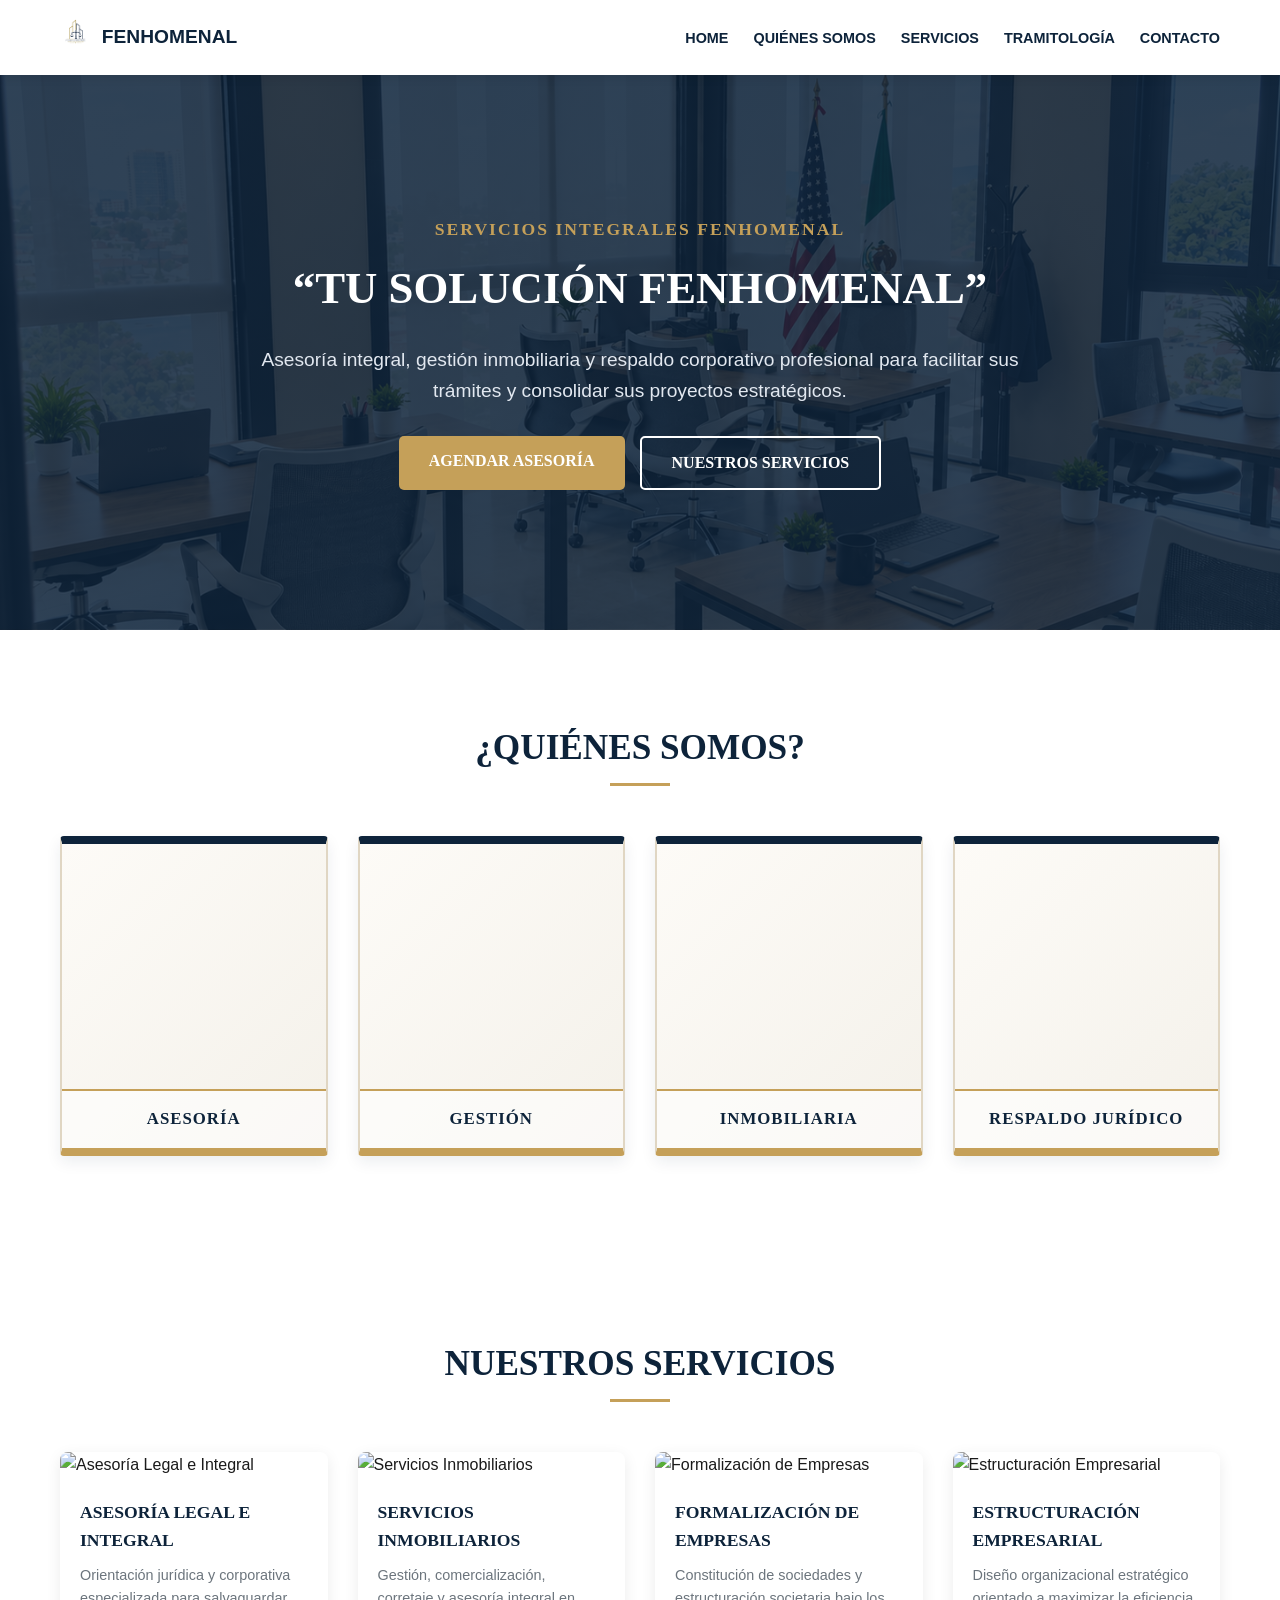
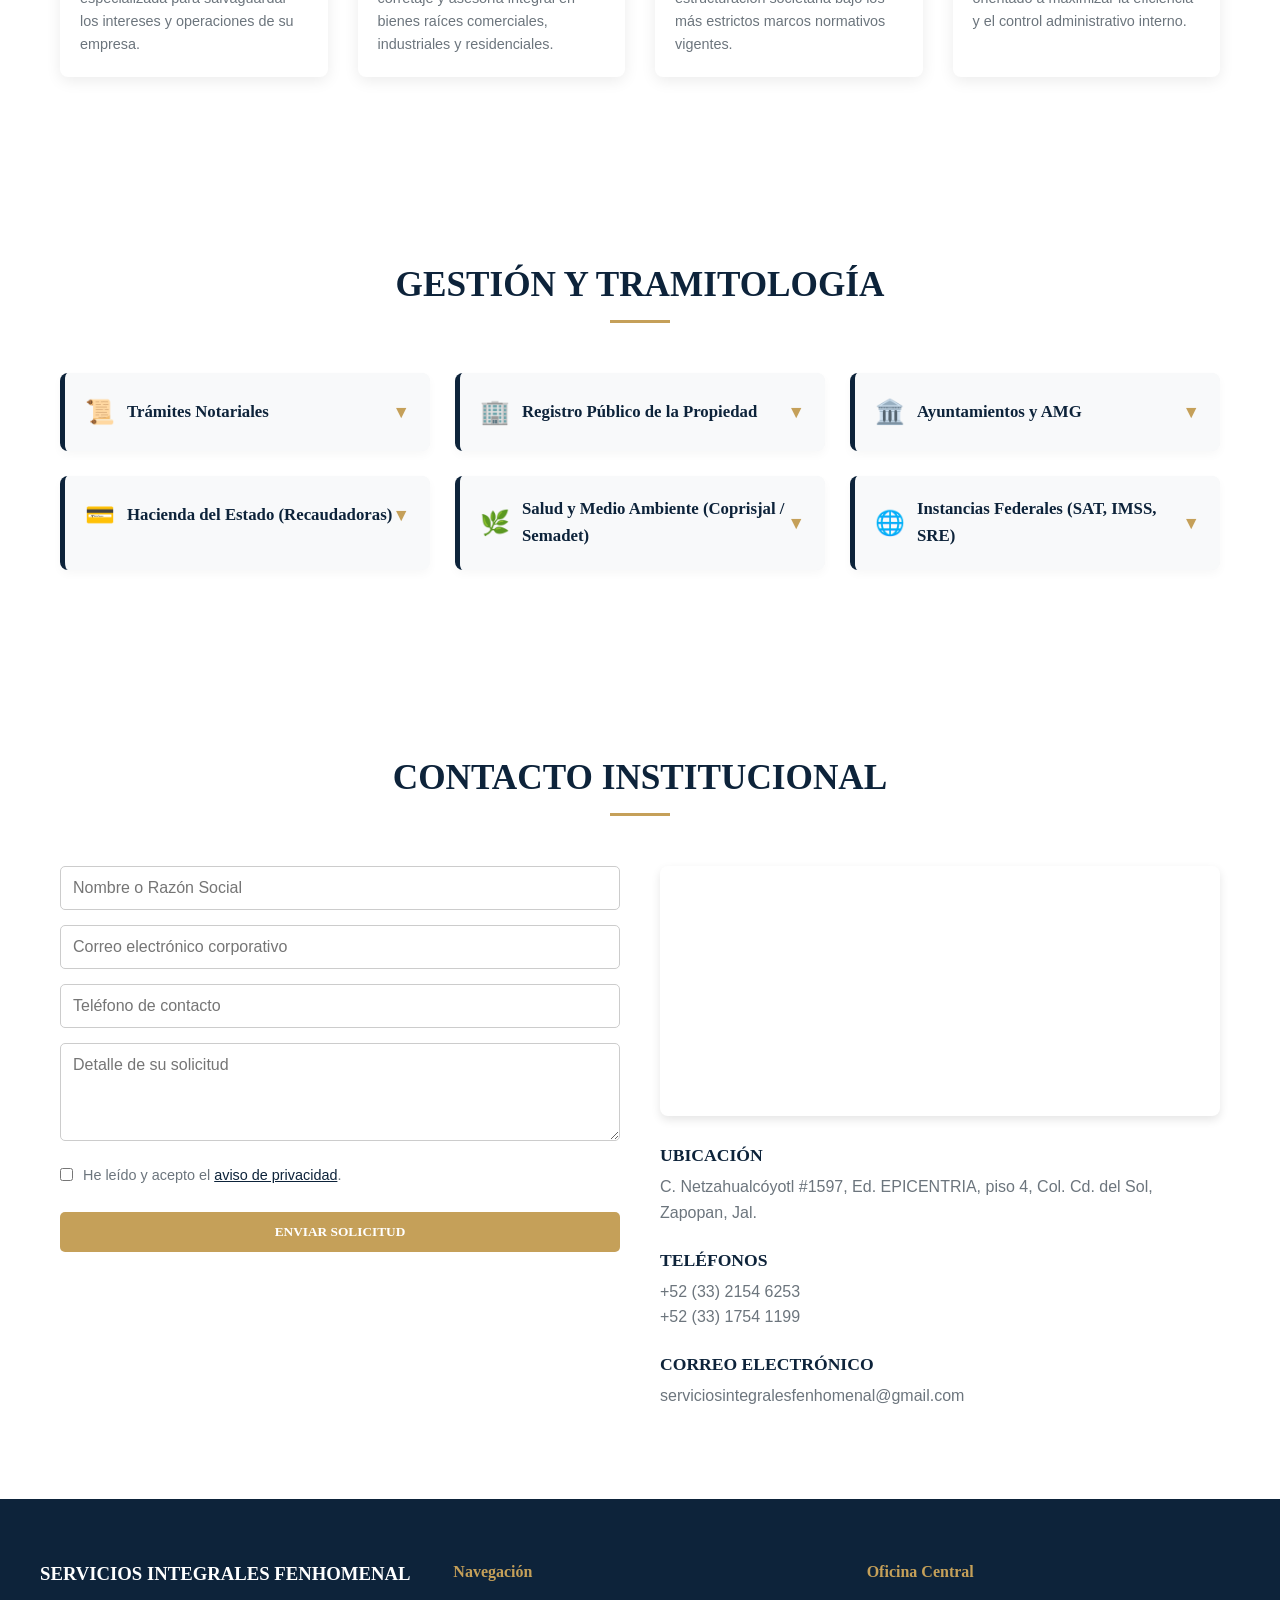
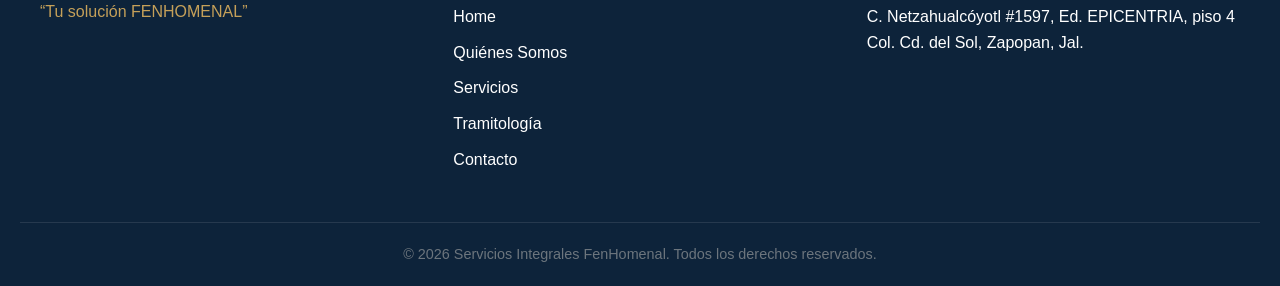
==== commit 2b8d2f96: "Rename servicios_integrales_fenhomenal (1).html to index.html" ====
--- a/index.html
+++ b/index.html
@@ -28,7 +28,7 @@
             scroll-behavior: smooth;
         }
 
-        h1, h2, h3, h4, .logo-text, .btn, .pillar-base {
+        h1, h2, h3, h4, .logo-text, .btn, .pillar-base, .tramite-header {
             font-family: 'Copperplate Gothic Bold', 'Copperplate', 'Copperplate Gothic', serif;
         }
 
@@ -206,7 +206,7 @@
             background: var(--secondary-color);
         }
 
-        /* QUIÉNES SOMOS - PILARES MINIMALISTAS */
+        /* QUIÉNES SOMOS - PILARES DE MÁRMOL ESTILIZADOS */
         .pillars-grid {
             display: grid;
             grid-template-columns: repeat(auto-fit, minmax(240px, 1fr));
@@ -214,25 +214,28 @@
         }
 
         .pillar {
-            background: var(--light-color);
-            border-radius: 6px;
-            border: 1px solid #e2e8f0;
+            background: linear-gradient(135deg, #fdfbf7 0%, #f4f1ea 100%);
+            border: 2px solid #e0d6c3;
+            border-top: 8px solid var(--primary-color);
+            border-bottom: 8px solid var(--secondary-color);
+            border-radius: 4px;
             display: flex;
             flex-direction: column;
             justify-content: space-between;
-            min-height: 280px;
+            min-height: 320px;
             padding: 25px;
             position: relative;
             overflow: hidden;
             cursor: pointer;
             transition: all 0.4s ease;
-            box-shadow: 0 4px 6px rgba(0,0,0,0.02);
+            box-shadow: 0 6px 15px rgba(13, 35, 58, 0.08);
         }
 
         .pillar:hover, .pillar.active {
-            border-color: var(--secondary-color);
-            transform: translateY(-5px);
-            box-shadow: 0 10px 20px rgba(0,0,0,0.08);
+            border-top-color: var(--secondary-color);
+            border-bottom-color: var(--primary-color);
+            transform: translateY(-8px);
+            box-shadow: 0 12px 25px rgba(197, 160, 89, 0.2);
         }
 
         .pillar-content {
@@ -255,11 +258,16 @@
             text-align: center;
             font-weight: bold;
             color: var(--primary-color);
-            font-size: 1.1rem;
+            font-size: 1.05rem;
             border-top: 2px solid var(--secondary-color);
             padding-top: 15px;
             margin-top: auto;
             letter-spacing: 1px;
+            background: rgba(255,255,255,0.6);
+            margin-left: -25px;
+            margin-right: -25px;
+            margin-bottom: -25px;
+            padding-bottom: 15px;
         }
 
         /* SERVICIOS */
@@ -303,35 +311,111 @@
             font-family: 'Segoe UI', Tahoma, Geneva, Verdana, sans-serif;
         }
 
-        /* TRAMITOLOGÍA */
+        /* TRAMITOLOGÍA DESPLEGABLE CON LOGOS E INSIGNIAS */
         .tramitologia-grid {
             display: grid;
-            grid-template-columns: repeat(auto-fit, minmax(300px, 1fr));
+            grid-template-columns: repeat(auto-fit, minmax(340px, 1fr));
             gap: 25px;
         }
 
-        .tramite-item {
+        .tramite-card {
             background: var(--light-color);
+            border-radius: 8px;
+            border-left: 5px solid var(--primary-color);
+            overflow: hidden;
+            box-shadow: 0 4px 10px rgba(0,0,0,0.03);
+            transition: all 0.3s ease;
+            cursor: pointer;
+        }
+
+        .tramite-card:hover {
+            box-shadow: 0 8px 20px rgba(13, 35, 58, 0.1);
+        }
+
+        .tramite-header {
             padding: 20px;
-            border-radius: 6px;
-            border-left: 4px solid var(--primary-color);
-            transition: transform 0.3s;
-        }
-
-        .tramite-item:hover {
-            transform: translateX(5px);
-        }
-
-        .tramite-item h4 {
-            color: var(--primary-color);
-            margin-bottom: 8px;
+            display: flex;
+            align-items: center;
+            justify-content: space-between;
+            background: var(--light-color);
+            user-select: none;
+        }
+
+        .tramite-title-area {
+            display: flex;
+            align-items: center;
+            gap: 12px;
+        }
+
+        .tramite-icon {
+            font-size: 1.5rem;
+        }
+
+        .tramite-header h4 {
+            color: var(--primary-color);
             font-size: 1.05rem;
         }
 
-        .tramite-item p {
-            font-size: 0.9rem;
+        .arrow-icon {
+            font-size: 1.1rem;
+            color: var(--secondary-color);
+            transition: transform 0.3s ease;
+        }
+
+        .tramite-card.active .arrow-icon {
+            transform: rotate(180deg);
+        }
+
+        .tramite-body {
+            max-height: 0;
+            overflow: hidden;
+            transition: max-height 0.4s ease-in-out;
+            background: var(--white);
+            padding: 0 20px;
+        }
+
+        .tramite-card.active .tramite-body {
+            max-height: 800px;
+            padding: 20px;
+            border-top: 1px solid #eee;
+        }
+
+        .tramite-detail-item {
+            margin-bottom: 15px;
+            padding-bottom: 12px;
+            border-bottom: 1px dashed #e2e8f0;
+        }
+
+        .tramite-detail-item:last-child {
+            border-bottom: none;
+            margin-bottom: 0;
+            padding-bottom: 0;
+        }
+
+        .tramite-detail-item strong {
+            color: var(--primary-color);
+            display: block;
+            font-size: 0.95rem;
+            margin-bottom: 3px;
+        }
+
+        .tramite-detail-item p {
+            font-size: 0.88rem;
             color: var(--gray);
             font-family: 'Segoe UI', Tahoma, Geneva, Verdana, sans-serif;
+            margin-bottom: 4px;
+        }
+
+        .dependency-tag {
+            display: inline-flex;
+            align-items: center;
+            gap: 5px;
+            background: #f1f5f9;
+            color: var(--primary-color);
+            padding: 3px 8px;
+            border-radius: 4px;
+            font-size: 0.78rem;
+            font-weight: 600;
         }
 
         /* CONTACTO */
@@ -448,7 +532,7 @@
             color: var(--gray);
         }
 
-        /* MEDIA QUERIES PARA CELULARES (MENÚ HAMBURGUESA) */
+        /* MEDIA QUERIES */
         @media (max-width: 768px) {
             .hamburger {
                 display: flex;
@@ -586,30 +670,165 @@
             <h2>GESTIÓN Y TRAMITOLOGÍA</h2>
         </div>
         <div class="tramitologia-grid">
-            <div class="tramite-item">
-                <h4>Trámites notariales</h4>
-                <p>Coordinación puntual y seguimiento formal para la protocolización de instrumentos públicos.</p>
-            </div>
-            <div class="tramite-item">
-                <h4>Elaboración de contratos</h4>
-                <p>Redacción experta de acuerdos civiles, mercantiles, laborales y de índole inmobiliaria.</p>
-            </div>
-            <div class="tramite-item">
-                <h4>Dependencias gubernamentales</h4>
-                <p>Gestión institucional eficiente ante las diversas instancias de la administración pública.</p>
-            </div>
-            <div class="tramite-item">
-                <h4>Licencias y permisos</h4>
-                <p>Tramitación de autorizaciones de apertura, funcionamiento y operación comercial.</p>
-            </div>
-            <div class="tramite-item">
-                <h4>Permisos de obra y construcción</h4>
-                <p>Acompañamiento técnico y legal en normativas de desarrollo urbano e inmobiliario.</p>
-            </div>
-            <div class="tramite-item">
-                <h4>Agendamiento de citas oficiales</h4>
-                <p>Obtención directa y organizada de citas prioritarias ante oficinas gubernamentales.</p>
-            </div>
+            
+            <!-- Trámite 1: Notarías -->
+            <div class="tramite-card" onclick="this.classList.toggle('active')">
+                <div class="tramite-header">
+                    <div class="tramite-title-area">
+                        <span class="tramite-icon">📜</span>
+                        <h4>Trámites Notariales</h4>
+                    </div>
+                    <span class="arrow-icon">▼</span>
+                </div>
+                <div class="tramite-body">
+                    <div class="tramite-detail-item">
+                        <strong>Protocolización de Actos y Contratos</strong>
+                        <p>Formalización legal de compraventas inmobiliarias, donaciones, permutas y constituciones de hipotecas.</p>
+                        <span class="dependency-tag">🏛️ Colegio de Notarios y Notarías Públicas</span>
+                    </div>
+                    <div class="tramite-detail-item">
+                        <strong>Constitución de Sociedades Mercantiles</strong>
+                        <p>Creación de S.A. de C.V., S. de R.L., S.A.S. y protocolización de actas de asamblea y aumentos de capital.</p>
+                        <span class="dependency-tag">🏛️ Colegio de Notarios y Archivo de Instrumentos Públicos</span>
+                    </div>
+                    <div class="tramite-detail-item">
+                        <strong>Derecho Familiar y Sucesorio</strong>
+                        <p>Tramitación de testamentos, herencias, adjudicaciones y divorcios de mutuo acuerdo.</p>
+                        <span class="dependency-tag">🏛️ Colegio de Notarios y Notarías Públicas</span>
+                    </div>
+                    <div class="tramite-detail-item">
+                        <strong>Poderes Notariales</strong>
+                        <p>Otorgamiento, revocación y sustitución de poderes generales o especiales.</p>
+                        <span class="dependency-tag">🏛️ Colegio de Notarios y Notarías Públicas</span>
+                    </div>
+                </div>
+            </div>
+
+            <!-- Trámite 2: Registro Público -->
+            <div class="tramite-card" onclick="this.classList.toggle('active')">
+                <div class="tramite-header">
+                    <div class="tramite-title-area">
+                        <span class="tramite-icon">🏢</span>
+                        <h4>Registro Público de la Propiedad</h4>
+                    </div>
+                    <span class="arrow-icon">▼</span>
+                </div>
+                <div class="tramite-body">
+                    <div class="tramite-detail-item">
+                        <strong>Inscripción Inmobiliaria</strong>
+                        <p>Registro de escrituras públicas de compraventa, hipotecas, embargos y cancelaciones de gravámenes.</p>
+                        <span class="dependency-tag">🏛️ RPPC (Secretaría General de Gobierno)</span>
+                    </div>
+                    <div class="tramite-detail-item">
+                        <strong>Certificados de Libertad o Gravamen</strong>
+                        <p>Emisión de certificados registrales para verificar la situación jurídica de un inmueble.</p>
+                        <span class="dependency-tag">🏛️ RPPC (Secretaría General de Gobierno)</span>
+                    </div>
+                    <div class="tramite-detail-item">
+                        <strong>Inscripción Mercantil</strong>
+                        <p>Registro de actas constitutivas de empresas, poderes mercantiles y avisos de modificación societaria.</p>
+                        <span class="dependency-tag">🏛️ RPPC - Sección Comercio</span>
+                    </div>
+                </div>
+            </div>
+
+            <!-- Trámite 3: Dependencias Gubernamentales y Ayuntamientos -->
+            <div class="tramite-card" onclick="this.classList.toggle('active')">
+                <div class="tramite-header">
+                    <div class="tramite-title-area">
+                        <span class="tramite-icon">🏛️</span>
+                        <h4>Ayuntamientos y AMG</h4>
+                    </div>
+                    <span class="arrow-icon">▼</span>
+                </div>
+                <div class="tramite-body">
+                    <div class="tramite-detail-item">
+                        <strong>Padrón y Licencias Comerciales</strong>
+                        <p>Licencias de apertura, refrendo anual y cambios de domicilio o giro comercial.</p>
+                        <span class="dependency-tag">🏙️ Municipios del AMG (Gdl, Zap, Tlaq, Tonalá, Tlajomulco, El Salto)</span>
+                    </div>
+                    <div class="tramite-detail-item">
+                        <strong>Obras Públicas y Desarrollo Urbano</strong>
+                        <p>Licencias de construcción, constancias de alineamiento, dictámenes de trazo y usos de suelo.</p>
+                        <span class="dependency-tag">🏙️ Dirección de Obras Públicas Municipal</span>
+                    </div>
+                    <div class="tramite-detail-item">
+                        <strong>Protección Civil y Bomberos</strong>
+                        <p>Inspecciones y emisión de Vistos Buenos o Dictámenes de Seguridad Estructural y contra Incendios.</p>
+                        <span class="dependency-tag">🚒 Protección Civil Municipal</span>
+                    </div>
+                </div>
+            </div>
+
+            <!-- Trámite 4: Hacienda y Control Vehicular -->
+            <div class="tramite-card" onclick="this.classList.toggle('active')">
+                <div class="tramite-header">
+                    <div class="tramite-title-area">
+                        <span class="tramite-icon">💳</span>
+                        <h4>Hacienda del Estado (Recaudadoras)</h4>
+                    </div>
+                    <span class="arrow-icon">▼</span>
+                </div>
+                <div class="tramite-body">
+                    <div class="tramite-detail-item">
+                        <strong>Control Vehicular</strong>
+                        <p>Alta y baja de vehículos, cambio de propietario, canje de placas (refrendo vehicular anual).</p>
+                        <span class="dependency-tag">📋 Secretaría de la Hacienda Pública de Jalisco</span>
+                    </div>
+                    <div class="tramite-detail-item">
+                        <strong>Impuestos y Derechos Estatales</strong>
+                        <p>Pago del impuesto sobre nómina, impuestos cedulares y derechos por servicios de registro.</p>
+                        <span class="dependency-tag">📋 Recaudadoras Estatales</span>
+                    </div>
+                </div>
+            </div>
+
+            <!-- Trámite 5: Salud y Medio Ambiente -->
+            <div class="tramite-card" onclick="this.classList.toggle('active')">
+                <div class="tramite-header">
+                    <div class="tramite-title-area">
+                        <span class="tramite-icon">🌿</span>
+                        <h4>Salud y Medio Ambiente (Coprisjal / Semadet)</h4>
+                    </div>
+                    <span class="arrow-icon">▼</span>
+                </div>
+                <div class="tramite-body">
+                    <div class="tramite-detail-item">
+                        <strong>Avisos de Funcionamiento Sanitario</strong>
+                        <p>Establecimientos comerciales, alimentos, farmacias, clínicas y salones de belleza.</p>
+                        <span class="dependency-tag">🏥 Coprisjal (Protección contra Riesgos Sanitarios)</span>
+                    </div>
+                    <div class="tramite-detail-item">
+                        <strong>Impacto Ambiental y COA</strong>
+                        <p>Cédula de Operación Anual y trámites de impacto ambiental para proyectos inmobiliarios e industriales.</p>
+                        <span class="dependency-tag">🌳 Semadet (Secretaría de Medio Ambiente Jalisco)</span>
+                    </div>
+                </div>
+            </div>
+
+            <!-- Trámite 6: Instancias Federales -->
+            <div class="tramite-card" onclick="this.classList.toggle('active')">
+                <div class="tramite-header">
+                    <div class="tramite-title-area">
+                        <span class="tramite-icon">🌐</span>
+                        <h4>Instancias Federales (SAT, IMSS, SRE)</h4>
+                    </div>
+                    <span class="arrow-icon">▼</span>
+                </div>
+                <div class="tramite-body">
+                    <div class="tramite-detail-item">
+                        <strong>Servicio de Administración Tributaria (SAT)</strong>
+                        <p>Inscripción al RFC, obtención y renovación de e.firma y emisión de constancias de situación fiscal.</p>
+                        <span class="dependency-tag">🇲🇽 SAT (Gobierno Federal)</span>
+                    </div>
+                    <div class="tramite-detail-item">
+                        <strong>Instituto Mexicano del Seguro Social (IMSS)</strong>
+                        <p>Registro patronal, altas, bajas y modificaciones de salario de trabajadores (IMSS e INFONAVIT).</p>
+                        <span class="dependency-tag">🇲🇽 IMSS</span>
+                    </div>
+                </div>
+            </div>
+
         </div>
     </section>
 
@@ -634,7 +853,7 @@
                     </div>
                     <div class="checkbox-group">
                         <input type="checkbox" id="privacidad" required>
-                        <label for="privacidad">He leído y acepto el <a href="#" onclick="alert('Aviso de Privacidad: Sus datos serán tratados con estricta confidencialidad para fines de atención y gestión corporativa.'); return false;">aviso de privacidad</a>.</label>
+                        <label for="privacidad">He leído y acepto el <a href="#" onclick="alert('Aviso de Privacidad: Sus datos serán tratados con estricta confidencialidad para fines de atención y gestión corporativa por Servicios Integrales FenHomenal.'); return false;">aviso de privacidad</a>.</label>
                     </div>
                     <button type="submit" class="btn btn-primary" style="border:none; cursor:pointer; width: 100%; margin-top: 10px;">ENVIAR SOLICITUD</button>
                 </form>
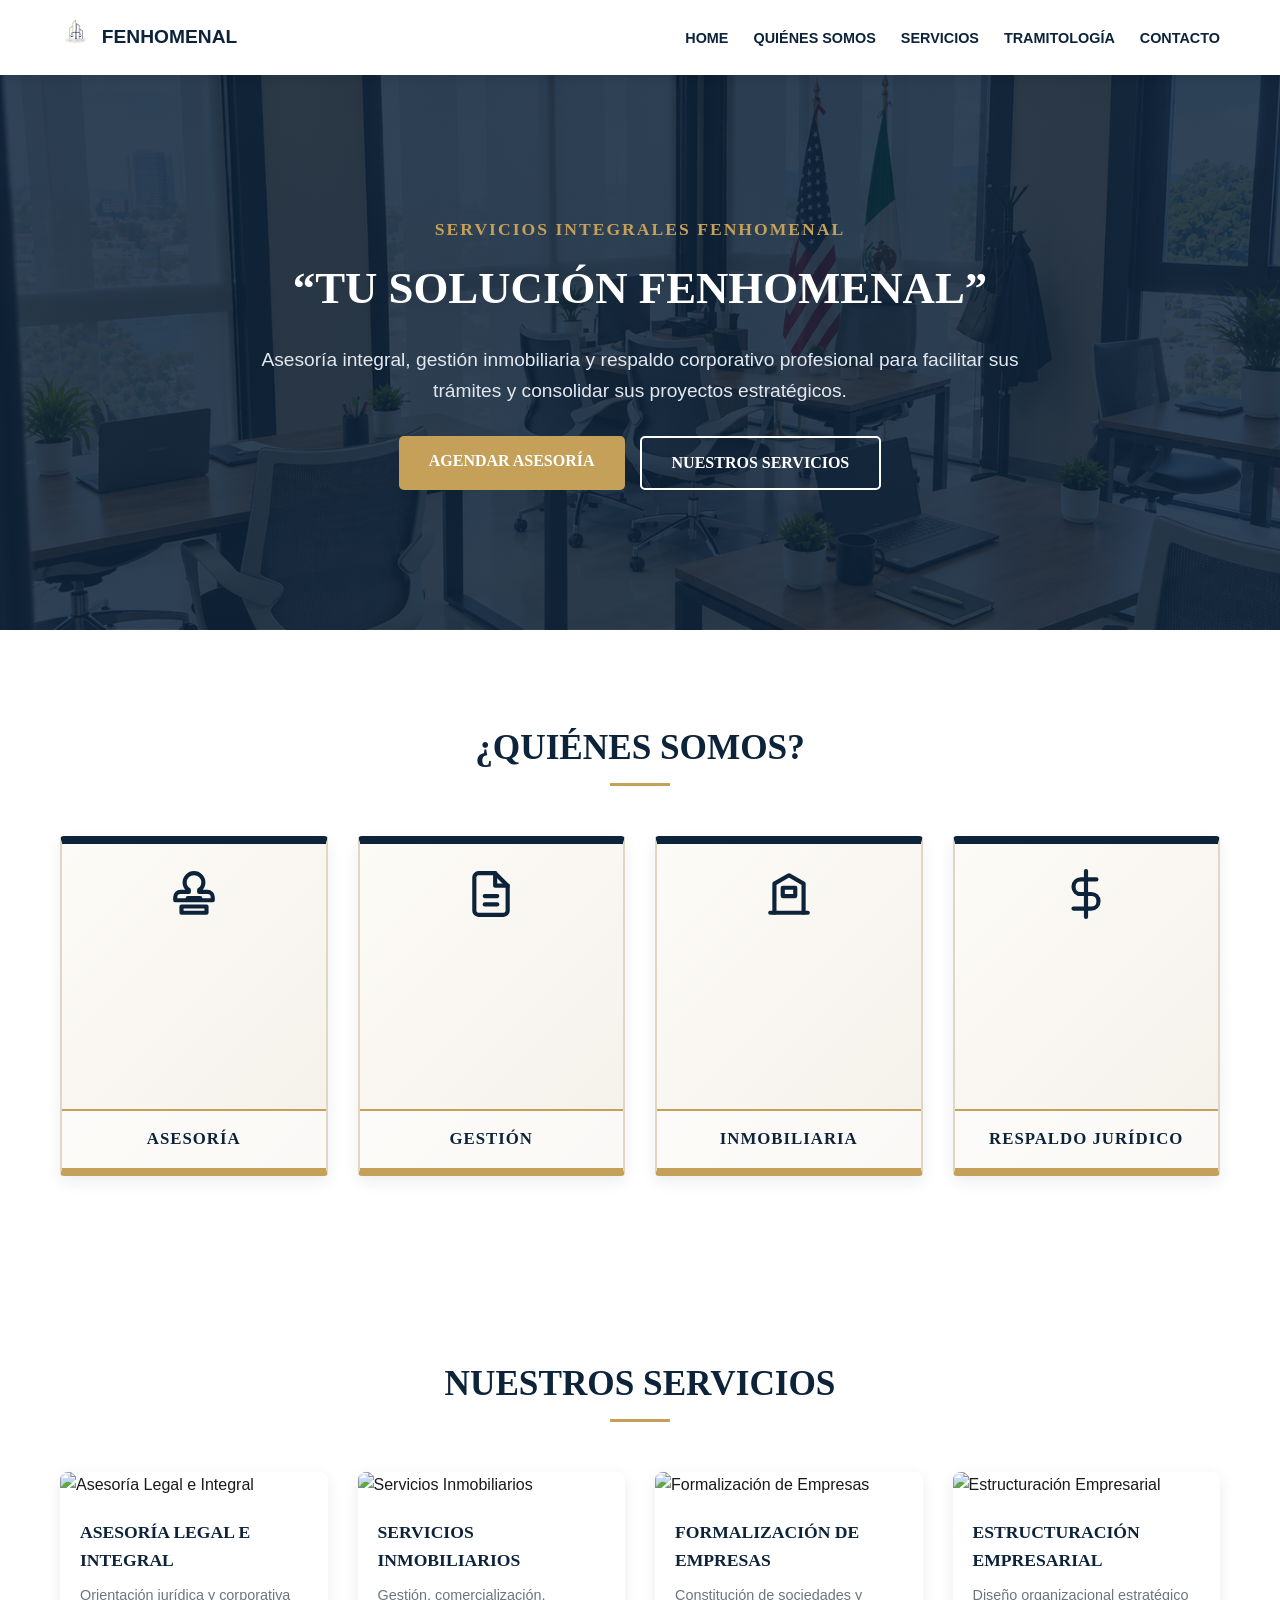
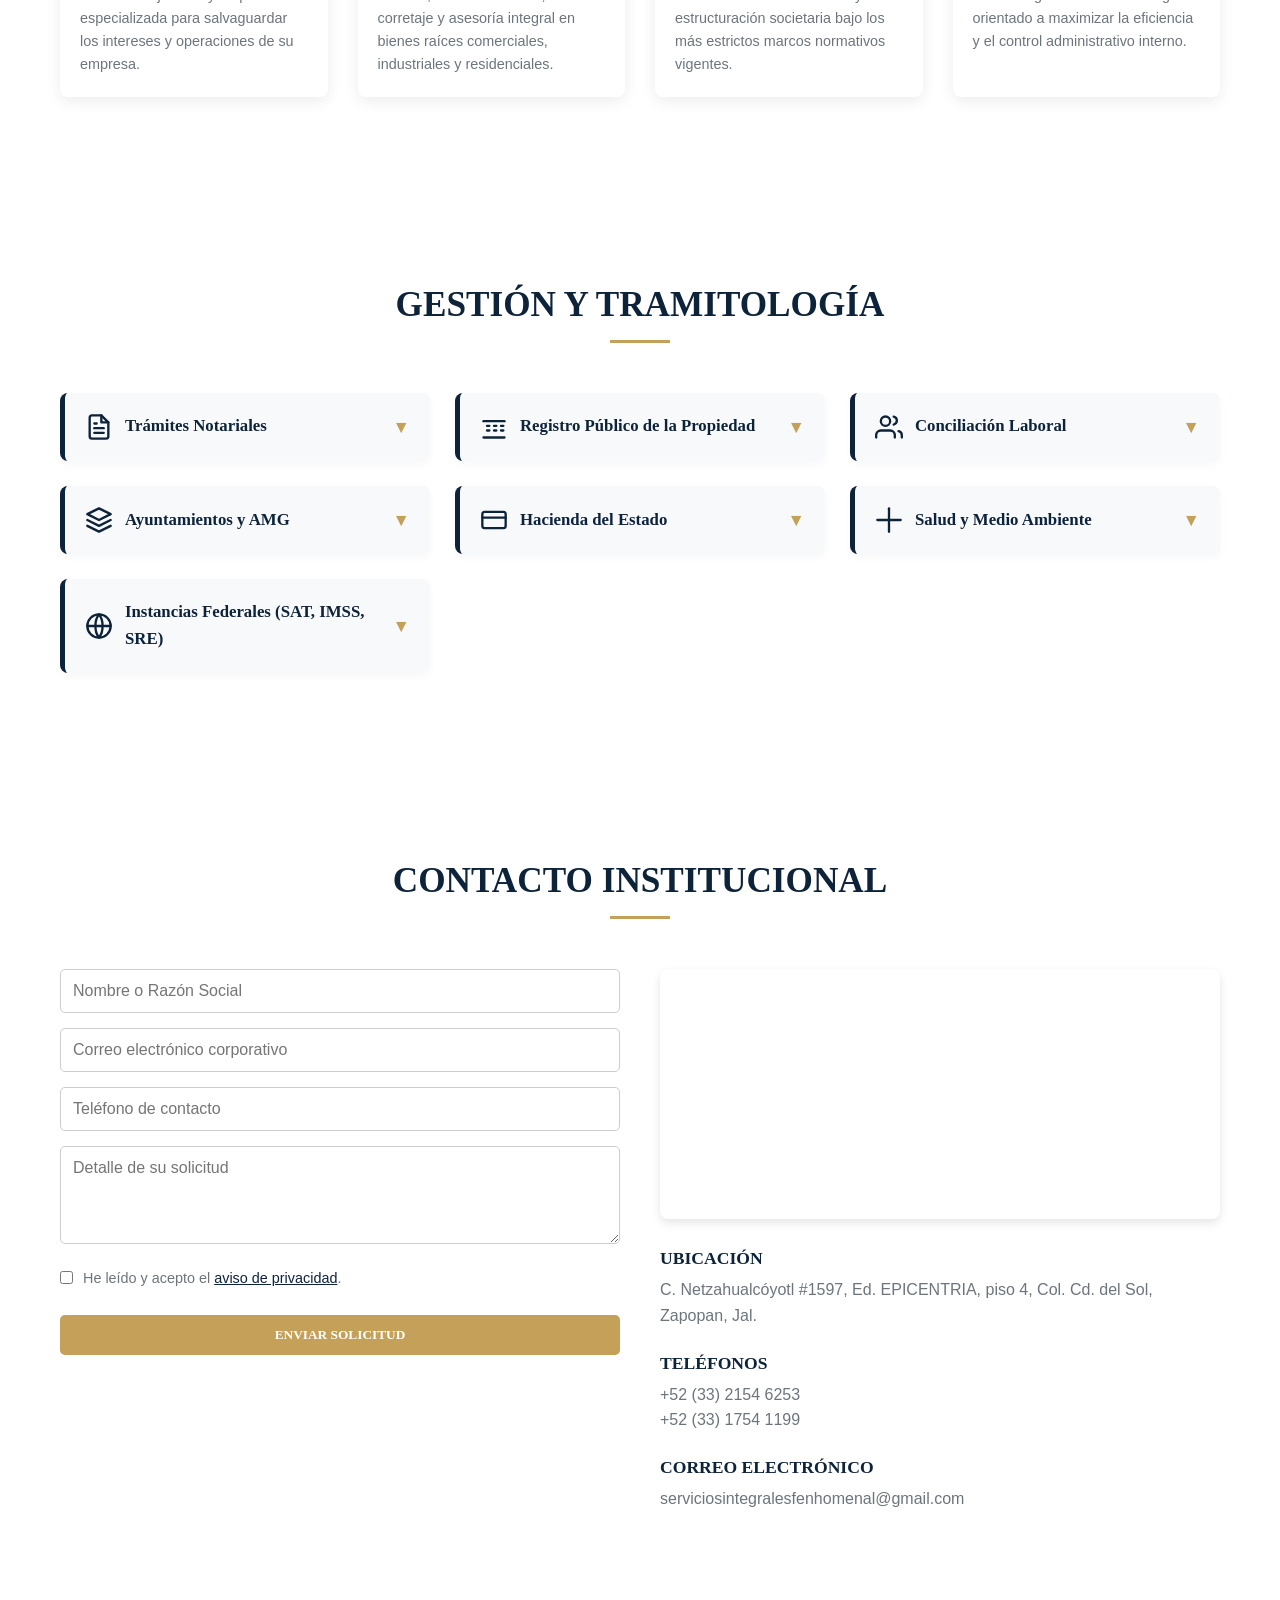
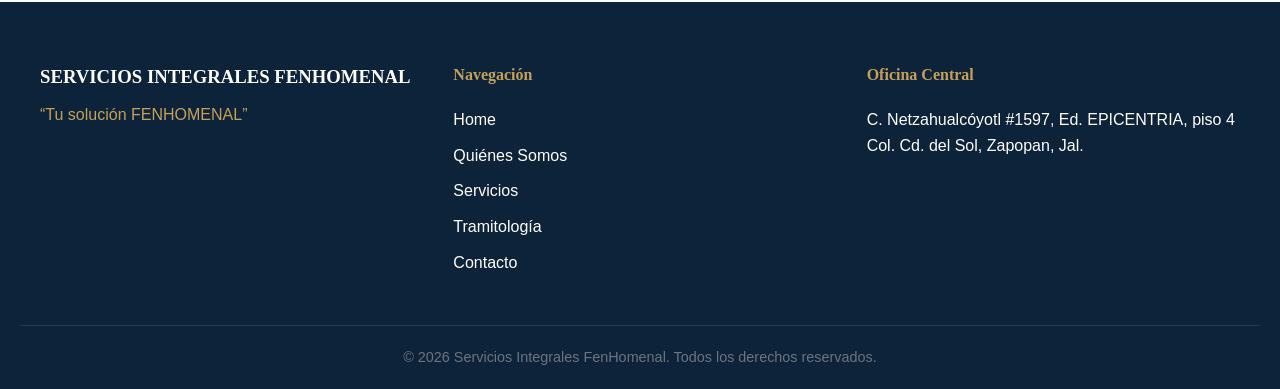
==== commit efb2cc48: "Rename servicios_integrales_fenhomenal (3).html to index.html" ====
--- a/index.html
+++ b/index.html
@@ -206,14 +206,14 @@
             background: var(--secondary-color);
         }
 
-        /* QUIÉNES SOMOS - PILARES DE MÁRMOL ESTILIZADOS */
+        /* QUIÉNES SOMOS - PILARES GRIEGOS MINIMALISTAS */
         .pillars-grid {
             display: grid;
-            grid-template-columns: repeat(auto-fit, minmax(240px, 1fr));
+            grid-template-columns: repeat(auto-fit, minmax(260px, 1fr));
             gap: 30px;
         }
 
-        .pillar {
+        .pillar-card {
             background: linear-gradient(135deg, #fdfbf7 0%, #f4f1ea 100%);
             border: 2px solid #e0d6c3;
             border-top: 8px solid var(--primary-color);
@@ -222,34 +222,55 @@
             display: flex;
             flex-direction: column;
             justify-content: space-between;
-            min-height: 320px;
+            min-height: 340px;
             padding: 25px;
             position: relative;
             overflow: hidden;
             cursor: pointer;
-            transition: all 0.4s ease;
+            transition: all 0.4s cubic-bezier(0.4, 0, 0.2, 1);
             box-shadow: 0 6px 15px rgba(13, 35, 58, 0.08);
         }
 
-        .pillar:hover, .pillar.active {
+        .pillar-card:hover, .pillar-card.active {
             border-top-color: var(--secondary-color);
             border-bottom-color: var(--primary-color);
             transform: translateY(-8px);
             box-shadow: 0 12px 25px rgba(197, 160, 89, 0.2);
         }
 
+        .pillar-icon-container {
+            display: flex;
+            justify-content: center;
+            margin-bottom: 15px;
+        }
+
+        .pillar-icon {
+            width: 50px;
+            height: 50px;
+            stroke: var(--primary-color);
+            fill: none;
+            stroke-width: 2;
+            stroke-linecap: round;
+            stroke-linejoin: round;
+            transition: stroke 0.3s ease;
+        }
+
+        .pillar-card:hover .pillar-icon {
+            stroke: var(--secondary-color);
+        }
+
         .pillar-content {
             opacity: 0;
             max-height: 0;
             overflow: hidden;
-            transition: all 0.4s ease;
+            transition: all 0.4s cubic-bezier(0.4, 0, 0.2, 1);
             font-size: 0.95rem;
             color: var(--dark-color);
             margin-bottom: 20px;
             font-family: 'Segoe UI', Tahoma, Geneva, Verdana, sans-serif;
         }
 
-        .pillar.active .pillar-content, .pillar:hover .pillar-content {
+        .pillar-card.active .pillar-content, .pillar-card:hover .pillar-content {
             opacity: 1;
             max-height: 300px;
         }
@@ -311,7 +332,7 @@
             font-family: 'Segoe UI', Tahoma, Geneva, Verdana, sans-serif;
         }
 
-        /* TRAMITOLOGÍA DESPLEGABLE CON LOGOS E INSIGNIAS */
+        /* TRAMITOLOGÍA DESPLEGABLE CON LOGOS MINIMALISTAS AZUL MARINO */
         .tramitologia-grid {
             display: grid;
             grid-template-columns: repeat(auto-fit, minmax(340px, 1fr));
@@ -324,7 +345,7 @@
             border-left: 5px solid var(--primary-color);
             overflow: hidden;
             box-shadow: 0 4px 10px rgba(0,0,0,0.03);
-            transition: all 0.3s ease;
+            transition: all 0.3s cubic-bezier(0.4, 0, 0.2, 1);
             cursor: pointer;
         }
 
@@ -347,8 +368,15 @@
             gap: 12px;
         }
 
-        .tramite-icon {
-            font-size: 1.5rem;
+        .gov-icon {
+            width: 28px;
+            height: 28px;
+            stroke: var(--primary-color);
+            fill: none;
+            stroke-width: 2;
+            stroke-linecap: round;
+            stroke-linejoin: round;
+            flex-shrink: 0;
         }
 
         .tramite-header h4 {
@@ -369,13 +397,13 @@
         .tramite-body {
             max-height: 0;
             overflow: hidden;
-            transition: max-height 0.4s ease-in-out;
+            transition: max-height 0.4s cubic-bezier(0.4, 0, 0.2, 1), padding 0.4s ease;
             background: var(--white);
             padding: 0 20px;
         }
 
         .tramite-card.active .tramite-body {
-            max-height: 800px;
+            max-height: 900px;
             padding: 20px;
             border-top: 1px solid #eee;
         }
@@ -403,19 +431,29 @@
             font-size: 0.88rem;
             color: var(--gray);
             font-family: 'Segoe UI', Tahoma, Geneva, Verdana, sans-serif;
-            margin-bottom: 4px;
+            margin-bottom: 6px;
         }
 
         .dependency-tag {
             display: inline-flex;
             align-items: center;
-            gap: 5px;
+            gap: 6px;
             background: #f1f5f9;
             color: var(--primary-color);
-            padding: 3px 8px;
+            padding: 4px 10px;
             border-radius: 4px;
             font-size: 0.78rem;
             font-weight: 600;
+        }
+
+        .dependency-tag svg {
+            width: 14px;
+            height: 14px;
+            stroke: var(--primary-color);
+            fill: none;
+            stroke-width: 2;
+            stroke-linecap: round;
+            stroke-linejoin: round;
         }
 
         /* CONTACTO */
@@ -602,25 +640,60 @@
             <h2>¿QUIÉNES SOMOS?</h2>
         </div>
         <div class="pillars-grid">
-            <div class="pillar" onclick="this.classList.toggle('active')">
+            <!-- Pilar 1: Asesoría -->
+            <div class="pillar-card" onclick="this.classList.toggle('active')">
+                <div class="pillar-icon-container">
+                    <svg class="pillar-icon" viewBox="0 0 24 24">
+                        <path d="M12 2C9.5 2 7.5 4 7.5 6.5C7.5 8 8.3 9.3 9.5 10V11H5.5C4.1 11 3 12.1 3 13.5V15H21V13.5C21 12.1 19.9 11 18.5 11H14.5V10C15.7 9.3 16.5 8 16.5 6.5C16.5 4 14.5 2 12 2Z"/>
+                        <path d="M6 18H18V21H6V18Z"/>
+                        <path d="M9 14H15"/>
+                    </svg>
+                </div>
                 <div class="pillar-content">
                     <p>“Brindamos orientación profesional para facilitar la toma de decisiones y proteger los intereses de nuestros clientes, mediante acompañamiento jurídico, administrativo y empresarial.”</p>
                 </div>
                 <div class="pillar-base">ASESORÍA</div>
             </div>
-            <div class="pillar" onclick="this.classList.toggle('active')">
+
+            <!-- Pilar 2: Gestión -->
+            <div class="pillar-card" onclick="this.classList.toggle('active')">
+                <div class="pillar-icon-container">
+                    <svg class="pillar-icon" viewBox="0 0 24 24">
+                        <path d="M14 2H6C4.9 2 4 2.9 4 4V20C4 21.1 4.9 22 6 22H18C19.1 22 20 21.1 20 20V8L14 2Z"/>
+                        <path d="M14 2V8H20"/>
+                        <path d="M9 13H15"/>
+                        <path d="M9 17H15"/>
+                    </svg>
+                </div>
                 <div class="pillar-content">
                     <p>“Facilitamos la realización y seguimiento de trámites administrativos y corporativos, simplificando procesos y reduciendo tiempos y cargas operativas.”</p>
                 </div>
                 <div class="pillar-base">GESTIÓN</div>
             </div>
-            <div class="pillar" onclick="this.classList.toggle('active')">
+
+            <!-- Pilar 3: Inmobiliaria -->
+            <div class="pillar-card" onclick="this.classList.toggle('active')">
+                <div class="pillar-icon-container">
+                    <svg class="pillar-icon" viewBox="0 0 24 24">
+                        <path d="M3 21H21"/>
+                        <path d="M5 21V7L12 3L19 7V21"/>
+                        <path d="M9 9H15V13H9V9Z"/>
+                    </svg>
+                </div>
                 <div class="pillar-content">
                     <p>“Ofrecemos acompañamiento en operaciones inmobiliarias, incluyendo gestión, comercialización, corretaje y asesoría en bienes raíces residenciales, comerciales e industriales.”</p>
                 </div>
                 <div class="pillar-base">INMOBILIARIA</div>
             </div>
-            <div class="pillar" onclick="this.classList.toggle('active')">
+
+            <!-- Pilar 4: Respaldo Jurídico -->
+            <div class="pillar-card" onclick="this.classList.toggle('active')">
+                <div class="pillar-icon-container">
+                    <svg class="pillar-icon" viewBox="0 0 24 24">
+                        <path d="M12 1V23"/>
+                        <path d="M17 5H9.5C7.5 5 6 6.5 6 8.5C6 10.5 7.5 12 9.5 12H14.5C16.5 12 18 13.5 18 15.5C18 17.5 16.5 19 14.5 19H6"/>
+                    </svg>
+                </div>
                 <div class="pillar-content">
                     <p>“Acompañamos cada proceso con atención personalizada, discreción y seguimiento profesional, buscando que nuestros clientes cuenten con un respaldo confiable durante cada etapa.”</p>
                 </div>
@@ -675,7 +748,7 @@
             <div class="tramite-card" onclick="this.classList.toggle('active')">
                 <div class="tramite-header">
                     <div class="tramite-title-area">
-                        <span class="tramite-icon">📜</span>
+                        <svg class="gov-icon" viewBox="0 0 24 24"><path d="M14 2H6C4.9 2 4 2.9 4 4V20C4 21.1 4.9 22 6 22H18C19.1 22 20 21.1 20 20V8L14 2Z"/><path d="M14 2V8H20"/><path d="M16 13H8"/><path d="M16 17H8"/><path d="M10 9H8"/></svg>
                         <h4>Trámites Notariales</h4>
                     </div>
                     <span class="arrow-icon">▼</span>
@@ -684,22 +757,34 @@
                     <div class="tramite-detail-item">
                         <strong>Protocolización de Actos y Contratos</strong>
                         <p>Formalización legal de compraventas inmobiliarias, donaciones, permutas y constituciones de hipotecas.</p>
-                        <span class="dependency-tag">🏛️ Colegio de Notarios y Notarías Públicas</span>
+                        <span class="dependency-tag">
+                            <svg viewBox="0 0 24 24"><path d="M3 21H21"/><path d="M5 21V7L12 3L19 7V21"/></svg>
+                            Colegio de Notarios y Notarías Públicas
+                        </span>
                     </div>
                     <div class="tramite-detail-item">
                         <strong>Constitución de Sociedades Mercantiles</strong>
                         <p>Creación de S.A. de C.V., S. de R.L., S.A.S. y protocolización de actas de asamblea y aumentos de capital.</p>
-                        <span class="dependency-tag">🏛️ Colegio de Notarios y Archivo de Instrumentos Públicos</span>
+                        <span class="dependency-tag">
+                            <svg viewBox="0 0 24 24"><path d="M3 21H21"/><path d="M5 21V7L12 3L19 7V21"/></svg>
+                            Colegio de Notarios / Archivo de Instrumentos Públicos
+                        </span>
                     </div>
                     <div class="tramite-detail-item">
                         <strong>Derecho Familiar y Sucesorio</strong>
                         <p>Tramitación de testamentos, herencias, adjudicaciones y divorcios de mutuo acuerdo.</p>
-                        <span class="dependency-tag">🏛️ Colegio de Notarios y Notarías Públicas</span>
+                        <span class="dependency-tag">
+                            <svg viewBox="0 0 24 24"><path d="M3 21H21"/><path d="M5 21V7L12 3L19 7V21"/></svg>
+                            Colegio de Notarios y Notarías Públicas
+                        </span>
                     </div>
                     <div class="tramite-detail-item">
                         <strong>Poderes Notariales</strong>
                         <p>Otorgamiento, revocación y sustitución de poderes generales o especiales.</p>
-                        <span class="dependency-tag">🏛️ Colegio de Notarios y Notarías Públicas</span>
+                        <span class="dependency-tag">
+                            <svg viewBox="0 0 24 24"><path d="M3 21H21"/><path d="M5 21V7L12 3L19 7V21"/></svg>
+                            Colegio de Notarios y Notarías Públicas
+                        </span>
                     </div>
                 </div>
             </div>
@@ -708,7 +793,7 @@
             <div class="tramite-card" onclick="this.classList.toggle('active')">
                 <div class="tramite-header">
                     <div class="tramite-title-area">
-                        <span class="tramite-icon">🏢</span>
+                        <svg class="gov-icon" viewBox="0 0 24 24"><path d="M3 21H21"/><path d="M3 7H21"/><path d="M6 11H8"/><path d="M12 11H14"/><path d="M18 11H20"/><path d="M6 15H8"/><path d="M12 15H14"/><path d="M18 15H20"/></svg>
                         <h4>Registro Público de la Propiedad</h4>
                     </div>
                     <span class="arrow-icon">▼</span>
@@ -717,100 +802,159 @@
                     <div class="tramite-detail-item">
                         <strong>Inscripción Inmobiliaria</strong>
                         <p>Registro de escrituras públicas de compraventa, hipotecas, embargos y cancelaciones de gravámenes.</p>
-                        <span class="dependency-tag">🏛️ RPPC (Secretaría General de Gobierno)</span>
+                        <span class="dependency-tag">
+                            <svg viewBox="0 0 24 24"><circle cx="12" cy="12" r="9"/></svg>
+                            RPPC (Secretaría General de Gobierno)
+                        </span>
                     </div>
                     <div class="tramite-detail-item">
                         <strong>Certificados de Libertad o Gravamen</strong>
                         <p>Emisión de certificados registrales para verificar la situación jurídica de un inmueble.</p>
-                        <span class="dependency-tag">🏛️ RPPC (Secretaría General de Gobierno)</span>
+                        <span class="dependency-tag">
+                            <svg viewBox="0 0 24 24"><circle cx="12" cy="12" r="9"/></svg>
+                            RPPC (Secretaría General de Gobierno)
+                        </span>
                     </div>
                     <div class="tramite-detail-item">
                         <strong>Inscripción Mercantil</strong>
                         <p>Registro de actas constitutivas de empresas, poderes mercantiles y avisos de modificación societaria.</p>
-                        <span class="dependency-tag">🏛️ RPPC - Sección Comercio</span>
-                    </div>
-                </div>
-            </div>
-
-            <!-- Trámite 3: Dependencias Gubernamentales y Ayuntamientos -->
+                        <span class="dependency-tag">
+                            <svg viewBox="0 0 24 24"><circle cx="12" cy="12" r="9"/></svg>
+                            RPPC - Sección Comercio
+                        </span>
+                    </div>
+                </div>
+            </div>
+
+            <!-- Trámite 3: Conciliación Laboral -->
             <div class="tramite-card" onclick="this.classList.toggle('active')">
                 <div class="tramite-header">
                     <div class="tramite-title-area">
-                        <span class="tramite-icon">🏛️</span>
-                        <h4>Ayuntamientos y AMG</h4>
+                        <svg class="gov-icon" viewBox="0 0 24 24"><path d="M17 21V19C17 16.7909 15.2091 15 13 15H5C2.79086 15 1 16.7909 1 19V21"/><circle cx="9" cy="7" r="4"/><path d="M23 21V19C22.9986 17.3446 21.8295 15.9038 20.2 15.5"/><path d="M16 3.13C17.5504 3.55157 18.75 4.90487 18.75 6.5C18.75 8.09513 17.5504 9.44843 16 9.87"/></svg>
+                        <h4>Conciliación Laboral</h4>
                     </div>
                     <span class="arrow-icon">▼</span>
                 </div>
                 <div class="tramite-body">
                     <div class="tramite-detail-item">
-                        <strong>Padrón y Licencias Comerciales</strong>
-                        <p>Licencias de apertura, refrendo anual y cambios de domicilio o giro comercial.</p>
-                        <span class="dependency-tag">🏙️ Municipios del AMG (Gdl, Zap, Tlaq, Tonalá, Tlajomulco, El Salto)</span>
-                    </div>
-                    <div class="tramite-detail-item">
-                        <strong>Obras Públicas y Desarrollo Urbano</strong>
-                        <p>Licencias de construcción, constancias de alineamiento, dictámenes de trazo y usos de suelo.</p>
-                        <span class="dependency-tag">🏙️ Dirección de Obras Públicas Municipal</span>
-                    </div>
-                    <div class="tramite-detail-item">
-                        <strong>Protección Civil y Bomberos</strong>
-                        <p>Inspecciones y emisión de Vistos Buenos o Dictámenes de Seguridad Estructural y contra Incendios.</p>
-                        <span class="dependency-tag">🚒 Protección Civil Municipal</span>
-                    </div>
-                </div>
-            </div>
-
-            <!-- Trámite 4: Hacienda y Control Vehicular -->
+                        <strong>Conciliación Prejudicial Laboral</strong>
+                        <p>Audiencias obligatorias de conciliación entre patrones y trabajadores para resolución de conflictos.</p>
+                        <span class="dependency-tag">
+                            <svg viewBox="0 0 24 24"><path d="M12 2L2 7L12 12L22 7L12 2Z"/></svg>
+                            CCLEJ (Centro de Conciliación Laboral)
+                        </span>
+                    </div>
+                    <div class="tramite-detail-item">
+                        <strong>Ratificación de Convenios</strong>
+                        <p>Aprobación y firma formal de acuerdos de liquidación, finiquitos o terminación voluntaria.</p>
+                        <span class="dependency-tag">
+                            <svg viewBox="0 0 24 24"><path d="M12 2L2 7L12 12L22 7L12 2Z"/></svg>
+                            CCLEJ / CFCRL Federal
+                        </span>
+                    </div>
+                </div>
+            </div>
+
+            <!-- Trámite 4: Ayuntamientos y AMG -->
             <div class="tramite-card" onclick="this.classList.toggle('active')">
                 <div class="tramite-header">
                     <div class="tramite-title-area">
-                        <span class="tramite-icon">💳</span>
-                        <h4>Hacienda del Estado (Recaudadoras)</h4>
+                        <svg class="gov-icon" viewBox="0 0 24 24"><path d="M12 2L2 7L12 12L22 7L12 2Z"/><path d="M2 17L12 22L22 17"/><path d="M2 12L12 17L22 12"/></svg>
+                        <h4>Ayuntamientos y AMG</h4>
                     </div>
                     <span class="arrow-icon">▼</span>
                 </div>
                 <div class="tramite-body">
                     <div class="tramite-detail-item">
-                        <strong>Control Vehicular</strong>
-                        <p>Alta y baja de vehículos, cambio de propietario, canje de placas (refrendo vehicular anual).</p>
-                        <span class="dependency-tag">📋 Secretaría de la Hacienda Pública de Jalisco</span>
-                    </div>
-                    <div class="tramite-detail-item">
-                        <strong>Impuestos y Derechos Estatales</strong>
-                        <p>Pago del impuesto sobre nómina, impuestos cedulares y derechos por servicios de registro.</p>
-                        <span class="dependency-tag">📋 Recaudadoras Estatales</span>
-                    </div>
-                </div>
-            </div>
-
-            <!-- Trámite 5: Salud y Medio Ambiente -->
+                        <strong>Padrón y Licencias Comerciales</strong>
+                        <p>Licencias de apertura, refrendo anual y cambios de domicilio o giro comercial.</p>
+                        <span class="dependency-tag">
+                            <svg viewBox="0 0 24 24"><rect x="3" y="3" width="18" height="18" rx="2"/></svg>
+                            Municipios del AMG (Gdl, Zap, Tlaq, Tonalá, Tlajomulco)
+                        </span>
+                    </div>
+                    <div class="tramite-detail-item">
+                        <strong>Obras Públicas y Desarrollo Urbano</strong>
+                        <p>Licencias de construcción, constancias de alineamiento, dictámenes de trazo y usos de suelo.</p>
+                        <span class="dependency-tag">
+                            <svg viewBox="0 0 24 24"><rect x="3" y="3" width="18" height="18" rx="2"/></svg>
+                            Dirección de Obras Públicas Municipal
+                        </span>
+                    </div>
+                    <div class="tramite-detail-item">
+                        <strong>Protección Civil y Bomberos</strong>
+                        <p>Inspecciones y emisión de Vistos Buenos o Dictámenes de Seguridad Estructural y contra Incendios.</p>
+                        <span class="dependency-tag">
+                            <svg viewBox="0 0 24 24"><rect x="3" y="3" width="18" height="18" rx="2"/></svg>
+                            Protección Civil Municipal
+                        </span>
+                    </div>
+                </div>
+            </div>
+
+            <!-- Trámite 5: Hacienda del Estado -->
             <div class="tramite-card" onclick="this.classList.toggle('active')">
                 <div class="tramite-header">
                     <div class="tramite-title-area">
-                        <span class="tramite-icon">🌿</span>
-                        <h4>Salud y Medio Ambiente (Coprisjal / Semadet)</h4>
+                        <svg class="gov-icon" viewBox="0 0 24 24"><rect x="2" y="5" width="20" height="14" rx="2"/><path d="M2 10H22"/></svg>
+                        <h4>Hacienda del Estado</h4>
                     </div>
                     <span class="arrow-icon">▼</span>
                 </div>
                 <div class="tramite-body">
                     <div class="tramite-detail-item">
-                        <strong>Avisos de Funcionamiento Sanitario</strong>
-                        <p>Establecimientos comerciales, alimentos, farmacias, clínicas y salones de belleza.</p>
-                        <span class="dependency-tag">🏥 Coprisjal (Protección contra Riesgos Sanitarios)</span>
-                    </div>
-                    <div class="tramite-detail-item">
-                        <strong>Impacto Ambiental y COA</strong>
-                        <p>Cédula de Operación Anual y trámites de impacto ambiental para proyectos inmobiliarios e industriales.</p>
-                        <span class="dependency-tag">🌳 Semadet (Secretaría de Medio Ambiente Jalisco)</span>
-                    </div>
-                </div>
-            </div>
-
-            <!-- Trámite 6: Instancias Federales -->
+                        <strong>Control Vehicular</strong>
+                        <p>Alta y baja de vehículos, cambio de propietario, canje de placas y refrendo vehicular anual.</p>
+                        <span class="dependency-tag">
+                            <svg viewBox="0 0 24 24"><path d="M5 18H19V20H5V18Z"/><path d="M3 11L5 6H19L21 11V16H3V11Z"/></svg>
+                            Secretaría de la Hacienda Pública de Jalisco
+                        </span>
+                    </div>
+                    <div class="tramite-detail-item">
+                        <strong>Impuestos y Derechos Estatales</strong>
+                        <p>Pago del impuesto sobre nómina, impuestos cedulares y derechos por servicios de registro.</p>
+                        <span class="dependency-tag">
+                            <svg viewBox="0 0 24 24"><path d="M5 18H19V20H5V18Z"/><path d="M3 11L5 6H19L21 11V16H3V11Z"/></svg>
+                            Recaudadoras Estatales
+                        </span>
+                    </div>
+                </div>
+            </div>
+
+            <!-- Trámite 6: Salud y Medio Ambiente -->
             <div class="tramite-card" onclick="this.classList.toggle('active')">
                 <div class="tramite-header">
                     <div class="tramite-title-area">
-                        <span class="tramite-icon">🌐</span>
+                        <svg class="gov-icon" viewBox="0 0 24 24"><path d="M12 2V22"/><path d="M2 12H22"/></svg>
+                        <h4>Salud y Medio Ambiente</h4>
+                    </div>
+                    <span class="arrow-icon">▼</span>
+                </div>
+                <div class="tramite-body">
+                    <div class="tramite-detail-item">
+                        <strong>Avisos de Funcionamiento Sanitario</strong>
+                        <p>Establecimientos comerciales, alimentos, farmacias, clínicas y salones de belleza.</p>
+                        <span class="dependency-tag">
+                            <svg viewBox="0 0 24 24"><path d="M12 2L2 7L12 12L22 7L12 2Z"/></svg>
+                            Coprisjal (Riesgos Sanitarios)
+                        </span>
+                    </div>
+                    <div class="tramite-detail-item">
+                        <strong>Impacto Ambiental y COA</strong>
+                        <p>Cédula de Operación Anual y trámites de impacto ambiental para proyectos industriales.</p>
+                        <span class="dependency-tag">
+                            <svg viewBox="0 0 24 24"><path d="M12 2L2 7L12 12L22 7L12 2Z"/></svg>
+                            Semadet (Medio Ambiente Jalisco)
+                        </span>
+                    </div>
+                </div>
+            </div>
+
+            <!-- Trámite 7: Instancias Federales -->
+            <div class="tramite-card" onclick="this.classList.toggle('active')">
+                <div class="tramite-header">
+                    <div class="tramite-title-area">
+                        <svg class="gov-icon" viewBox="0 0 24 24"><circle cx="12" cy="12" r="10"/><path d="M2 12H22"/><path d="M12 2A15.3 15.3 0 0 1 15 12A15.3 15.3 0 0 1 12 22A15.3 15.3 0 0 1 9 12A15.3 15.3 0 0 1 12 2Z"/></svg>
                         <h4>Instancias Federales (SAT, IMSS, SRE)</h4>
                     </div>
                     <span class="arrow-icon">▼</span>
@@ -819,12 +963,18 @@
                     <div class="tramite-detail-item">
                         <strong>Servicio de Administración Tributaria (SAT)</strong>
                         <p>Inscripción al RFC, obtención y renovación de e.firma y emisión de constancias de situación fiscal.</p>
-                        <span class="dependency-tag">🇲🇽 SAT (Gobierno Federal)</span>
+                        <span class="dependency-tag">
+                            <svg viewBox="0 0 24 24"><path d="M4 19L20 19"/><path d="M6 15L18 15"/><path d="M12 3V11"/></svg>
+                            SAT (Gobierno Federal)
+                        </span>
                     </div>
                     <div class="tramite-detail-item">
                         <strong>Instituto Mexicano del Seguro Social (IMSS)</strong>
                         <p>Registro patronal, altas, bajas y modificaciones de salario de trabajadores (IMSS e INFONAVIT).</p>
-                        <span class="dependency-tag">🇲🇽 IMSS</span>
+                        <span class="dependency-tag">
+                            <svg viewBox="0 0 24 24"><path d="M4 19L20 19"/><path d="M6 15L18 15"/><path d="M12 3V11"/></svg>
+                            IMSS
+                        </span>
                     </div>
                 </div>
             </div>
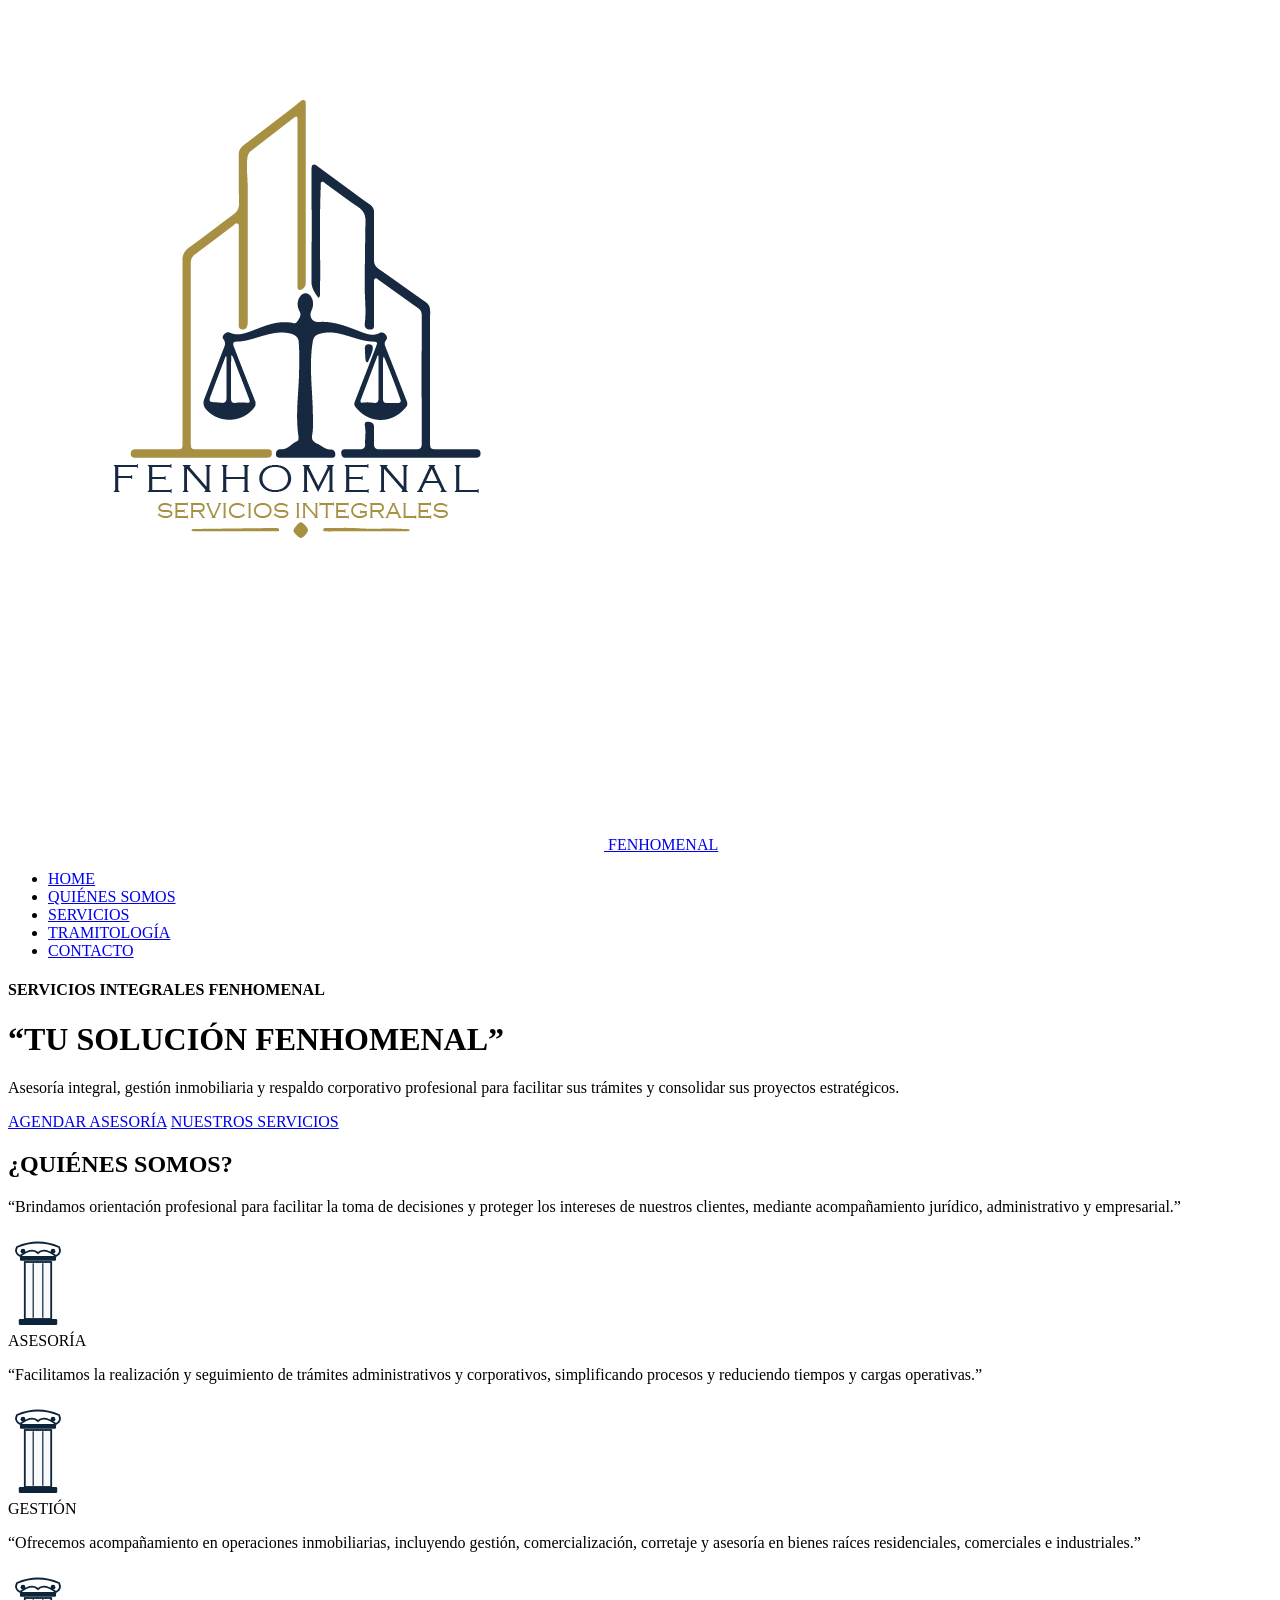
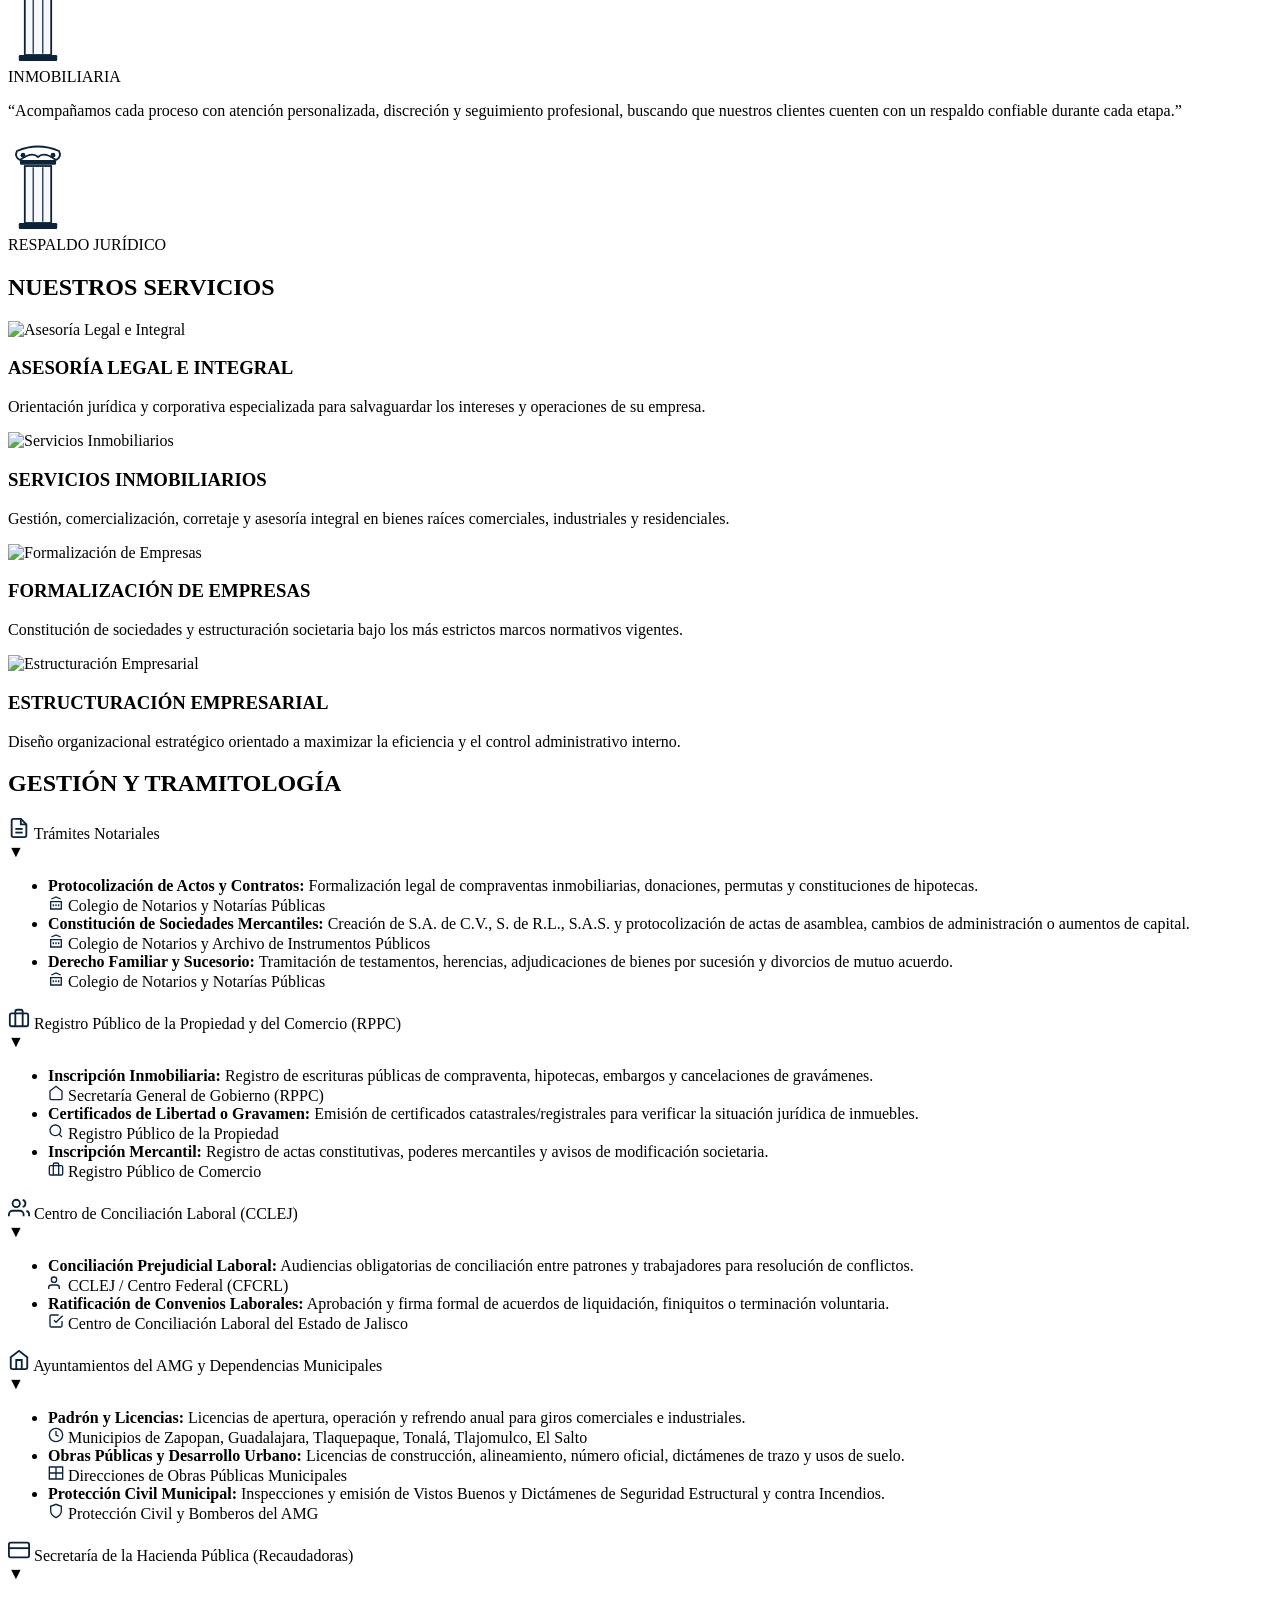
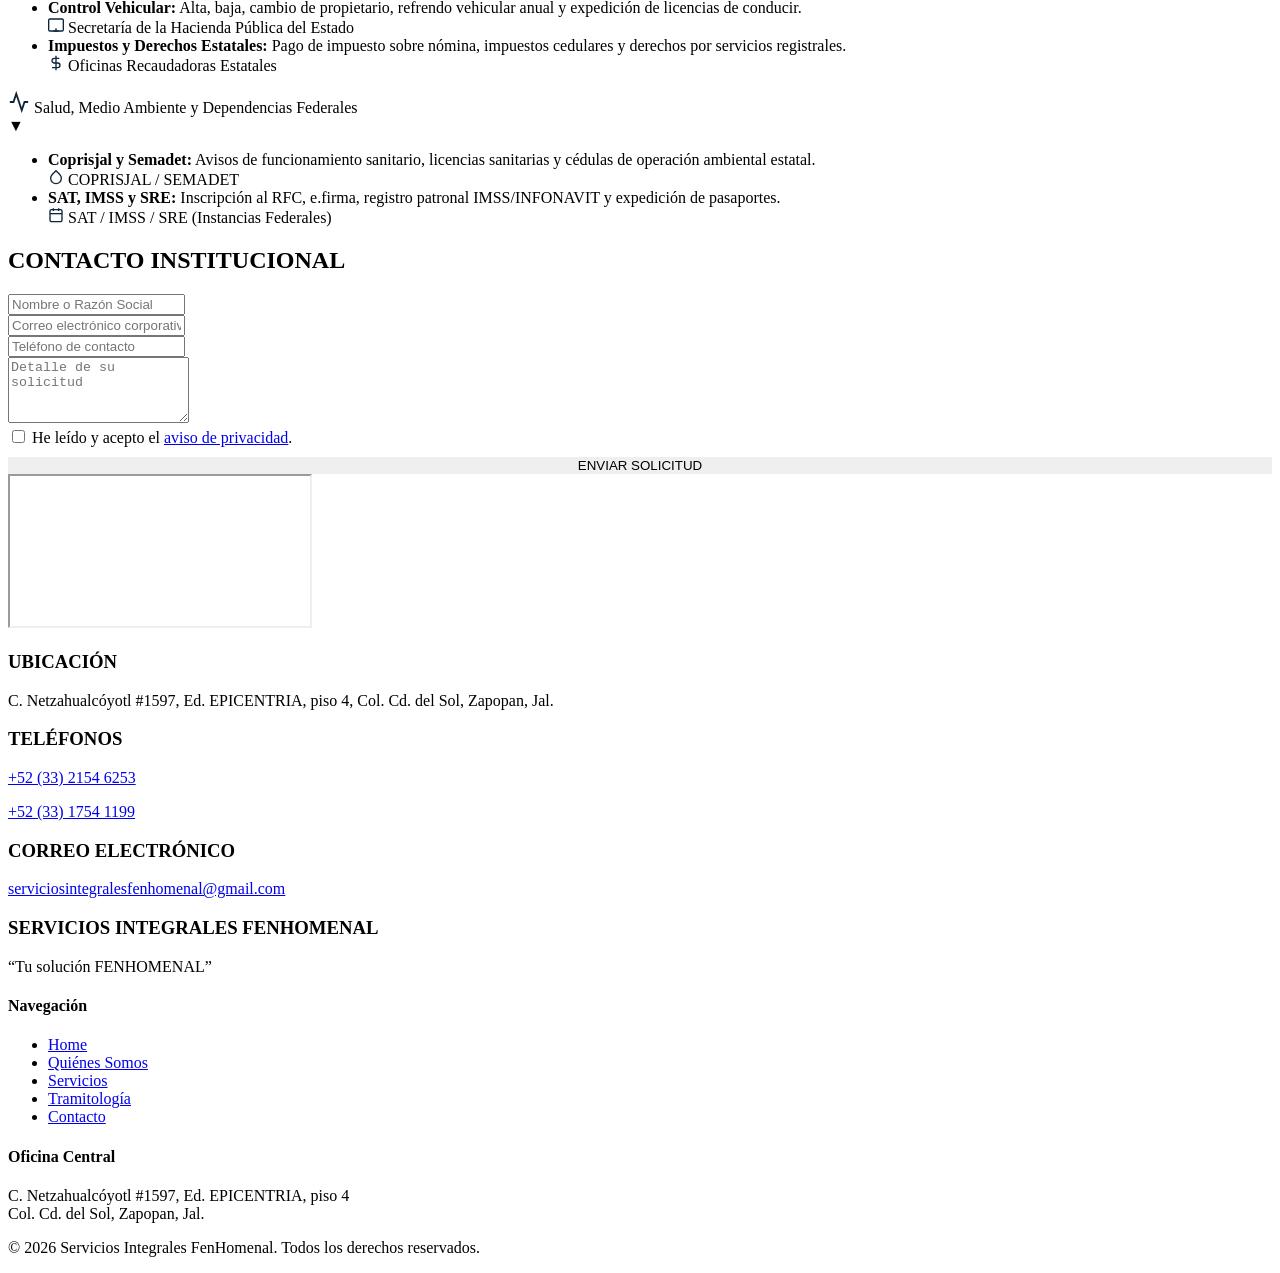
==== commit 09a08185: "Update index.html" ====
--- a/index.html
+++ b/index.html
@@ -4,601 +4,7 @@
     <meta charset="UTF-8">
     <meta name="viewport" content="width=device-width, initial-scale=1.0">
     <title>Servicios Integrales FenHomenal | Tu Solución FenHomenal</title>
-    <style>
-        :root {
-            --primary-color: #0d233a;
-            --secondary-color: #c5a059;
-            --dark-color: #1a1a1a;
-            --light-color: #f8f9fa;
-            --white: #ffffff;
-            --gray: #6c757d;
-        }
-
-        * {
-            margin: 0;
-            padding: 0;
-            box-sizing: border-box;
-            font-family: 'Segoe UI', Tahoma, Geneva, Verdana, sans-serif;
-        }
-
-        body {
-            color: var(--dark-color);
-            background-color: var(--white);
-            line-height: 1.6;
-            scroll-behavior: smooth;
-        }
-
-        h1, h2, h3, h4, .logo-text, .btn, .pillar-base, .tramite-header {
-            font-family: 'Copperplate Gothic Bold', 'Copperplate', 'Copperplate Gothic', serif;
-        }
-
-        a {
-            text-decoration: none;
-            color: inherit;
-        }
-
-        ul {
-            list-style: none;
-        }
-
-        /* HEADER & NAV */
-        header {
-            position: sticky;
-            top: 0;
-            background: var(--white);
-            box-shadow: 0 2px 10px rgba(0,0,0,0.1);
-            z-index: 1000;
-        }
-
-        .nav-container {
-            max-width: 1200px;
-            margin: 0 auto;
-            display: flex;
-            justify-content: space-between;
-            align-items: center;
-            padding: 15px 20px;
-        }
-
-        .logo {
-            display: flex;
-            align-items: center;
-            gap: 10px;
-            font-weight: bold;
-            font-size: 1.2rem;
-            color: var(--primary-color);
-        }
-
-        .logo img {
-            height: 45px;
-            object-fit: contain;
-        }
-
-        .nav-menu {
-            display: flex;
-            gap: 25px;
-            align-items: center;
-        }
-
-        .nav-menu a {
-            font-weight: 600;
-            font-size: 0.9rem;
-            color: var(--primary-color);
-            transition: color 0.3s;
-        }
-
-        .nav-menu a:hover {
-            color: var(--secondary-color);
-        }
-
-        /* HAMBURGER MENU */
-        .hamburger {
-            display: none;
-            cursor: pointer;
-            flex-direction: column;
-            gap: 5px;
-        }
-
-        .hamburger span {
-            width: 25px;
-            height: 3px;
-            background-color: var(--primary-color);
-            transition: 0.3s;
-        }
-
-        /* HERO SECTION */
-        .hero {
-            background: linear-gradient(rgba(13, 35, 58, 0.85), rgba(13, 35, 58, 0.85)), url('imagen alusiva.png');
-            background-size: cover;
-            background-position: center;
-            color: var(--white);
-            padding: 140px 20px;
-            text-align: center;
-        }
-
-        .hero-content {
-            max-width: 800px;
-            margin: 0 auto;
-        }
-
-        .hero h4 {
-            color: var(--secondary-color);
-            letter-spacing: 2px;
-            margin-bottom: 10px;
-            font-size: 1.1rem;
-        }
-
-        .hero h1 {
-            font-size: 2.8rem;
-            margin-bottom: 20px;
-        }
-
-        .hero p {
-            font-size: 1.2rem;
-            margin-bottom: 30px;
-            color: #e2e8f0;
-            font-family: 'Segoe UI', Tahoma, Geneva, Verdana, sans-serif;
-        }
-
-        .btn-group {
-            display: flex;
-            justify-content: center;
-            gap: 15px;
-            flex-wrap: wrap;
-        }
-
-        .btn {
-            padding: 12px 30px;
-            border-radius: 5px;
-            font-weight: bold;
-            transition: all 0.3s;
-            display: inline-block;
-            cursor: pointer;
-        }
-
-        .btn-primary {
-            background: var(--secondary-color);
-            color: var(--white);
-        }
-
-        .btn-primary:hover {
-            background: #b08d48;
-        }
-
-        .btn-secondary {
-            border: 2px solid var(--white);
-            color: var(--white);
-        }
-
-        .btn-secondary:hover {
-            background: var(--white);
-            color: var(--primary-color);
-        }
-
-        /* SECTIONS */
-        section {
-            padding: 90px 20px;
-            max-width: 1200px;
-            margin: 0 auto;
-            scroll-margin-top: 80px;
-        }
-
-        .section-title {
-            text-align: center;
-            margin-bottom: 50px;
-        }
-
-        .section-title h2 {
-            font-size: 2.2rem;
-            color: var(--primary-color);
-            position: relative;
-            display: inline-block;
-            padding-bottom: 10px;
-        }
-
-        .section-title h2::after {
-            content: '';
-            position: absolute;
-            bottom: 0;
-            left: 50%;
-            transform: translateX(-50%);
-            width: 60px;
-            height: 3px;
-            background: var(--secondary-color);
-        }
-
-        /* QUIÉNES SOMOS - PILARES GRIEGOS MINIMALISTAS */
-        .pillars-grid {
-            display: grid;
-            grid-template-columns: repeat(auto-fit, minmax(260px, 1fr));
-            gap: 30px;
-        }
-
-        .pillar-card {
-            background: linear-gradient(135deg, #fdfbf7 0%, #f4f1ea 100%);
-            border: 2px solid #e0d6c3;
-            border-top: 8px solid var(--primary-color);
-            border-bottom: 8px solid var(--secondary-color);
-            border-radius: 4px;
-            display: flex;
-            flex-direction: column;
-            justify-content: space-between;
-            min-height: 340px;
-            padding: 25px;
-            position: relative;
-            overflow: hidden;
-            cursor: pointer;
-            transition: all 0.4s cubic-bezier(0.4, 0, 0.2, 1);
-            box-shadow: 0 6px 15px rgba(13, 35, 58, 0.08);
-        }
-
-        .pillar-card:hover, .pillar-card.active {
-            border-top-color: var(--secondary-color);
-            border-bottom-color: var(--primary-color);
-            transform: translateY(-8px);
-            box-shadow: 0 12px 25px rgba(197, 160, 89, 0.2);
-        }
-
-        .pillar-icon-container {
-            display: flex;
-            justify-content: center;
-            margin-bottom: 15px;
-        }
-
-        .pillar-icon {
-            width: 50px;
-            height: 50px;
-            stroke: var(--primary-color);
-            fill: none;
-            stroke-width: 2;
-            stroke-linecap: round;
-            stroke-linejoin: round;
-            transition: stroke 0.3s ease;
-        }
-
-        .pillar-card:hover .pillar-icon {
-            stroke: var(--secondary-color);
-        }
-
-        .pillar-content {
-            opacity: 0;
-            max-height: 0;
-            overflow: hidden;
-            transition: all 0.4s cubic-bezier(0.4, 0, 0.2, 1);
-            font-size: 0.95rem;
-            color: var(--dark-color);
-            margin-bottom: 20px;
-            font-family: 'Segoe UI', Tahoma, Geneva, Verdana, sans-serif;
-        }
-
-        .pillar-card.active .pillar-content, .pillar-card:hover .pillar-content {
-            opacity: 1;
-            max-height: 300px;
-        }
-
-        .pillar-base {
-            text-align: center;
-            font-weight: bold;
-            color: var(--primary-color);
-            font-size: 1.05rem;
-            border-top: 2px solid var(--secondary-color);
-            padding-top: 15px;
-            margin-top: auto;
-            letter-spacing: 1px;
-            background: rgba(255,255,255,0.6);
-            margin-left: -25px;
-            margin-right: -25px;
-            margin-bottom: -25px;
-            padding-bottom: 15px;
-        }
-
-        /* SERVICIOS */
-        .services-grid {
-            display: grid;
-            grid-template-columns: repeat(auto-fit, minmax(260px, 1fr));
-            gap: 30px;
-        }
-
-        .service-card {
-            background: var(--white);
-            border-radius: 8px;
-            overflow: hidden;
-            box-shadow: 0 4px 15px rgba(0,0,0,0.08);
-            transition: transform 0.3s;
-        }
-
-        .service-card:hover {
-            transform: translateY(-5px);
-        }
-
-        .service-card img {
-            width: 100%;
-            height: 200px;
-            object-fit: cover;
-        }
-
-        .service-content {
-            padding: 20px;
-        }
-
-        .service-content h3 {
-            color: var(--primary-color);
-            margin-bottom: 10px;
-            font-size: 1.1rem;
-        }
-
-        .service-content p {
-            font-size: 0.9rem;
-            color: var(--gray);
-            font-family: 'Segoe UI', Tahoma, Geneva, Verdana, sans-serif;
-        }
-
-        /* TRAMITOLOGÍA DESPLEGABLE CON LOGOS MINIMALISTAS AZUL MARINO */
-        .tramitologia-grid {
-            display: grid;
-            grid-template-columns: repeat(auto-fit, minmax(340px, 1fr));
-            gap: 25px;
-        }
-
-        .tramite-card {
-            background: var(--light-color);
-            border-radius: 8px;
-            border-left: 5px solid var(--primary-color);
-            overflow: hidden;
-            box-shadow: 0 4px 10px rgba(0,0,0,0.03);
-            transition: all 0.3s cubic-bezier(0.4, 0, 0.2, 1);
-            cursor: pointer;
-        }
-
-        .tramite-card:hover {
-            box-shadow: 0 8px 20px rgba(13, 35, 58, 0.1);
-        }
-
-        .tramite-header {
-            padding: 20px;
-            display: flex;
-            align-items: center;
-            justify-content: space-between;
-            background: var(--light-color);
-            user-select: none;
-        }
-
-        .tramite-title-area {
-            display: flex;
-            align-items: center;
-            gap: 12px;
-        }
-
-        .gov-icon {
-            width: 28px;
-            height: 28px;
-            stroke: var(--primary-color);
-            fill: none;
-            stroke-width: 2;
-            stroke-linecap: round;
-            stroke-linejoin: round;
-            flex-shrink: 0;
-        }
-
-        .tramite-header h4 {
-            color: var(--primary-color);
-            font-size: 1.05rem;
-        }
-
-        .arrow-icon {
-            font-size: 1.1rem;
-            color: var(--secondary-color);
-            transition: transform 0.3s ease;
-        }
-
-        .tramite-card.active .arrow-icon {
-            transform: rotate(180deg);
-        }
-
-        .tramite-body {
-            max-height: 0;
-            overflow: hidden;
-            transition: max-height 0.4s cubic-bezier(0.4, 0, 0.2, 1), padding 0.4s ease;
-            background: var(--white);
-            padding: 0 20px;
-        }
-
-        .tramite-card.active .tramite-body {
-            max-height: 900px;
-            padding: 20px;
-            border-top: 1px solid #eee;
-        }
-
-        .tramite-detail-item {
-            margin-bottom: 15px;
-            padding-bottom: 12px;
-            border-bottom: 1px dashed #e2e8f0;
-        }
-
-        .tramite-detail-item:last-child {
-            border-bottom: none;
-            margin-bottom: 0;
-            padding-bottom: 0;
-        }
-
-        .tramite-detail-item strong {
-            color: var(--primary-color);
-            display: block;
-            font-size: 0.95rem;
-            margin-bottom: 3px;
-        }
-
-        .tramite-detail-item p {
-            font-size: 0.88rem;
-            color: var(--gray);
-            font-family: 'Segoe UI', Tahoma, Geneva, Verdana, sans-serif;
-            margin-bottom: 6px;
-        }
-
-        .dependency-tag {
-            display: inline-flex;
-            align-items: center;
-            gap: 6px;
-            background: #f1f5f9;
-            color: var(--primary-color);
-            padding: 4px 10px;
-            border-radius: 4px;
-            font-size: 0.78rem;
-            font-weight: 600;
-        }
-
-        .dependency-tag svg {
-            width: 14px;
-            height: 14px;
-            stroke: var(--primary-color);
-            fill: none;
-            stroke-width: 2;
-            stroke-linecap: round;
-            stroke-linejoin: round;
-        }
-
-        /* CONTACTO */
-        .contact-container {
-            display: grid;
-            grid-template-columns: repeat(auto-fit, minmax(320px, 1fr));
-            gap: 40px;
-            align-items: start;
-        }
-
-        .contact-form form {
-            display: flex;
-            flex-direction: column;
-            gap: 15px;
-        }
-
-        .form-group input, .form-group textarea {
-            width: 100%;
-            padding: 12px;
-            border: 1px solid #ccc;
-            border-radius: 5px;
-            font-size: 1rem;
-            font-family: 'Segoe UI', Tahoma, Geneva, Verdana, sans-serif;
-        }
-
-        .checkbox-group {
-            display: flex;
-            align-items: flex-start;
-            gap: 10px;
-            font-size: 0.9rem;
-            color: var(--gray);
-        }
-
-        .checkbox-group input {
-            margin-top: 4px;
-        }
-
-        .checkbox-group a {
-            color: var(--primary-color);
-            text-decoration: underline;
-        }
-
-        .contact-right {
-            display: flex;
-            flex-direction: column;
-            gap: 25px;
-        }
-
-        .map-container {
-            width: 100%;
-            height: 250px;
-            border-radius: 8px;
-            overflow: hidden;
-            box-shadow: 0 4px 10px rgba(0,0,0,0.1);
-        }
-
-        .map-container iframe {
-            width: 100%;
-            height: 100%;
-            border: 0;
-        }
-
-        .contact-info {
-            display: flex;
-            flex-direction: column;
-            gap: 20px;
-        }
-
-        .info-block h3 {
-            color: var(--primary-color);
-            margin-bottom: 5px;
-            font-size: 1.1rem;
-        }
-
-        .info-block p {
-            color: var(--gray);
-            font-family: 'Segoe UI', Tahoma, Geneva, Verdana, sans-serif;
-        }
-
-        /* FOOTER */
-        footer {
-            background: var(--primary-color);
-            color: var(--white);
-            padding: 60px 20px 20px;
-        }
-
-        .footer-container {
-            max-width: 1200px;
-            margin: 0 auto;
-            display: grid;
-            grid-template-columns: repeat(auto-fit, minmax(250px, 1fr));
-            gap: 40px;
-            margin-bottom: 40px;
-        }
-
-        .footer-col h4 {
-            color: var(--secondary-color);
-            margin-bottom: 20px;
-        }
-
-        .footer-col ul li {
-            margin-bottom: 10px;
-        }
-
-        .footer-col ul li a:hover {
-            color: var(--secondary-color);
-        }
-
-        .footer-bottom {
-            text-align: center;
-            border-top: 1px solid rgba(255,255,255,0.1);
-            padding-top: 20px;
-            font-size: 0.9rem;
-            color: var(--gray);
-        }
-
-        /* MEDIA QUERIES */
-        @media (max-width: 768px) {
-            .hamburger {
-                display: flex;
-            }
-
-            .nav-menu {
-                position: fixed;
-                top: 75px;
-                left: -100%;
-                width: 100%;
-                height: calc(100vh - 75px);
-                background: var(--white);
-                flex-direction: column;
-                justify-content: center;
-                gap: 30px;
-                transition: 0.4s ease;
-                box-shadow: 0 10px 10px rgba(0,0,0,0.1);
-            }
-
-            .nav-menu.active {
-                left: 0;
-            }
-
-            .hero h1 {
-                font-size: 2rem;
-            }
-        }
-    </style>
+    <link rel="stylesheet" href="style.css">
 </head>
 <body>
 
@@ -641,61 +47,84 @@
         </div>
         <div class="pillars-grid">
             <!-- Pilar 1: Asesoría -->
-            <div class="pillar-card" onclick="this.classList.toggle('active')">
-                <div class="pillar-icon-container">
-                    <svg class="pillar-icon" viewBox="0 0 24 24">
-                        <path d="M12 2C9.5 2 7.5 4 7.5 6.5C7.5 8 8.3 9.3 9.5 10V11H5.5C4.1 11 3 12.1 3 13.5V15H21V13.5C21 12.1 19.9 11 18.5 11H14.5V10C15.7 9.3 16.5 8 16.5 6.5C16.5 4 14.5 2 12 2Z"/>
-                        <path d="M6 18H18V21H6V18Z"/>
-                        <path d="M9 14H15"/>
-                    </svg>
-                </div>
+            <div class="pillar-card" onclick="togglePillar(this)">
                 <div class="pillar-content">
                     <p>“Brindamos orientación profesional para facilitar la toma de decisiones y proteger los intereses de nuestros clientes, mediante acompañamiento jurídico, administrativo y empresarial.”</p>
                 </div>
+                <div class="greek-pillar-graphic">
+                    <svg viewBox="0 0 100 160" width="60" height="96">
+                        <!-- Capitel (Volutas) -->
+                        <path d="M 15 25 Q 50 10 85 25 Q 90 35 80 40 Q 60 25 50 35 Q 40 25 20 40 Q 10 35 15 25 Z" fill="none" stroke="#0d233a" stroke-width="3"/>
+                        <circle cx="25" cy="32" r="4" fill="#0d233a"/>
+                        <circle cx="75" cy="32" r="4" fill="#0d233a"/>
+                        <rect x="20" y="40" width="60" height="8" rx="2" fill="#0d233a"/>
+                        <!-- Fuste con estrías -->
+                        <rect x="28" y="50" width="44" height="95" fill="#f8f9fa" stroke="#0d233a" stroke-width="3"/>
+                        <line x1="42" y1="52" x2="42" y2="143" stroke="#0d233a" stroke-width="2"/>
+                        <line x1="58" y1="52" x2="58" y2="143" stroke="#0d233a" stroke-width="2"/>
+                        <!-- Basa -->
+                        <rect x="18" y="145" width="64" height="10" rx="2" fill="#0d233a"/>
+                    </svg>
+                </div>
                 <div class="pillar-base">ASESORÍA</div>
             </div>
 
             <!-- Pilar 2: Gestión -->
-            <div class="pillar-card" onclick="this.classList.toggle('active')">
-                <div class="pillar-icon-container">
-                    <svg class="pillar-icon" viewBox="0 0 24 24">
-                        <path d="M14 2H6C4.9 2 4 2.9 4 4V20C4 21.1 4.9 22 6 22H18C19.1 22 20 21.1 20 20V8L14 2Z"/>
-                        <path d="M14 2V8H20"/>
-                        <path d="M9 13H15"/>
-                        <path d="M9 17H15"/>
-                    </svg>
-                </div>
+            <div class="pillar-card" onclick="togglePillar(this)">
                 <div class="pillar-content">
                     <p>“Facilitamos la realización y seguimiento de trámites administrativos y corporativos, simplificando procesos y reduciendo tiempos y cargas operativas.”</p>
                 </div>
+                <div class="greek-pillar-graphic">
+                    <svg viewBox="0 0 100 160" width="60" height="96">
+                        <path d="M 15 25 Q 50 10 85 25 Q 90 35 80 40 Q 60 25 50 35 Q 40 25 20 40 Q 10 35 15 25 Z" fill="none" stroke="#0d233a" stroke-width="3"/>
+                        <circle cx="25" cy="32" r="4" fill="#0d233a"/>
+                        <circle cx="75" cy="32" r="4" fill="#0d233a"/>
+                        <rect x="20" y="40" width="60" height="8" rx="2" fill="#0d233a"/>
+                        <rect x="28" y="50" width="44" height="95" fill="#f8f9fa" stroke="#0d233a" stroke-width="3"/>
+                        <line x1="42" y1="52" x2="42" y2="143" stroke="#0d233a" stroke-width="2"/>
+                        <line x1="58" y1="52" x2="58" y2="143" stroke="#0d233a" stroke-width="2"/>
+                        <rect x="18" y="145" width="64" height="10" rx="2" fill="#0d233a"/>
+                    </svg>
+                </div>
                 <div class="pillar-base">GESTIÓN</div>
             </div>
 
             <!-- Pilar 3: Inmobiliaria -->
-            <div class="pillar-card" onclick="this.classList.toggle('active')">
-                <div class="pillar-icon-container">
-                    <svg class="pillar-icon" viewBox="0 0 24 24">
-                        <path d="M3 21H21"/>
-                        <path d="M5 21V7L12 3L19 7V21"/>
-                        <path d="M9 9H15V13H9V9Z"/>
-                    </svg>
-                </div>
+            <div class="pillar-card" onclick="togglePillar(this)">
                 <div class="pillar-content">
                     <p>“Ofrecemos acompañamiento en operaciones inmobiliarias, incluyendo gestión, comercialización, corretaje y asesoría en bienes raíces residenciales, comerciales e industriales.”</p>
                 </div>
+                <div class="greek-pillar-graphic">
+                    <svg viewBox="0 0 100 160" width="60" height="96">
+                        <path d="M 15 25 Q 50 10 85 25 Q 90 35 80 40 Q 60 25 50 35 Q 40 25 20 40 Q 10 35 15 25 Z" fill="none" stroke="#0d233a" stroke-width="3"/>
+                        <circle cx="25" cy="32" r="4" fill="#0d233a"/>
+                        <circle cx="75" cy="32" r="4" fill="#0d233a"/>
+                        <rect x="20" y="40" width="60" height="8" rx="2" fill="#0d233a"/>
+                        <rect x="28" y="50" width="44" height="95" fill="#f8f9fa" stroke="#0d233a" stroke-width="3"/>
+                        <line x1="42" y1="52" x2="42" y2="143" stroke="#0d233a" stroke-width="2"/>
+                        <line x1="58" y1="52" x2="58" y2="143" stroke="#0d233a" stroke-width="2"/>
+                        <rect x="18" y="145" width="64" height="10" rx="2" fill="#0d233a"/>
+                    </svg>
+                </div>
                 <div class="pillar-base">INMOBILIARIA</div>
             </div>
 
             <!-- Pilar 4: Respaldo Jurídico -->
-            <div class="pillar-card" onclick="this.classList.toggle('active')">
-                <div class="pillar-icon-container">
-                    <svg class="pillar-icon" viewBox="0 0 24 24">
-                        <path d="M12 1V23"/>
-                        <path d="M17 5H9.5C7.5 5 6 6.5 6 8.5C6 10.5 7.5 12 9.5 12H14.5C16.5 12 18 13.5 18 15.5C18 17.5 16.5 19 14.5 19H6"/>
-                    </svg>
-                </div>
+            <div class="pillar-card" onclick="togglePillar(this)">
                 <div class="pillar-content">
                     <p>“Acompañamos cada proceso con atención personalizada, discreción y seguimiento profesional, buscando que nuestros clientes cuenten con un respaldo confiable durante cada etapa.”</p>
+                </div>
+                <div class="greek-pillar-graphic">
+                    <svg viewBox="0 0 100 160" width="60" height="96">
+                        <path d="M 15 25 Q 50 10 85 25 Q 90 35 80 40 Q 60 25 50 35 Q 40 25 20 40 Q 10 35 15 25 Z" fill="none" stroke="#0d233a" stroke-width="3"/>
+                        <circle cx="25" cy="32" r="4" fill="#0d233a"/>
+                        <circle cx="75" cy="32" r="4" fill="#0d233a"/>
+                        <rect x="20" y="40" width="60" height="8" rx="2" fill="#0d233a"/>
+                        <rect x="28" y="50" width="44" height="95" fill="#f8f9fa" stroke="#0d233a" stroke-width="3"/>
+                        <line x1="42" y1="52" x2="42" y2="143" stroke="#0d233a" stroke-width="2"/>
+                        <line x1="58" y1="52" x2="58" y2="143" stroke="#0d233a" stroke-width="2"/>
+                        <rect x="18" y="145" width="64" height="10" rx="2" fill="#0d233a"/>
+                    </svg>
                 </div>
                 <div class="pillar-base">RESPALDO JURÍDICO</div>
             </div>
@@ -742,240 +171,200 @@
         <div class="section-title">
             <h2>GESTIÓN Y TRAMITOLOGÍA</h2>
         </div>
-        <div class="tramitologia-grid">
+        <div class="accordion-container">
             
-            <!-- Trámite 1: Notarías -->
-            <div class="tramite-card" onclick="this.classList.toggle('active')">
-                <div class="tramite-header">
-                    <div class="tramite-title-area">
-                        <svg class="gov-icon" viewBox="0 0 24 24"><path d="M14 2H6C4.9 2 4 2.9 4 4V20C4 21.1 4.9 22 6 22H18C19.1 22 20 21.1 20 20V8L14 2Z"/><path d="M14 2V8H20"/><path d="M16 13H8"/><path d="M16 17H8"/><path d="M10 9H8"/></svg>
-                        <h4>Trámites Notariales</h4>
-                    </div>
-                    <span class="arrow-icon">▼</span>
-                </div>
-                <div class="tramite-body">
-                    <div class="tramite-detail-item">
-                        <strong>Protocolización de Actos y Contratos</strong>
-                        <p>Formalización legal de compraventas inmobiliarias, donaciones, permutas y constituciones de hipotecas.</p>
-                        <span class="dependency-tag">
-                            <svg viewBox="0 0 24 24"><path d="M3 21H21"/><path d="M5 21V7L12 3L19 7V21"/></svg>
-                            Colegio de Notarios y Notarías Públicas
-                        </span>
-                    </div>
-                    <div class="tramite-detail-item">
-                        <strong>Constitución de Sociedades Mercantiles</strong>
-                        <p>Creación de S.A. de C.V., S. de R.L., S.A.S. y protocolización de actas de asamblea y aumentos de capital.</p>
-                        <span class="dependency-tag">
-                            <svg viewBox="0 0 24 24"><path d="M3 21H21"/><path d="M5 21V7L12 3L19 7V21"/></svg>
-                            Colegio de Notarios / Archivo de Instrumentos Públicos
-                        </span>
-                    </div>
-                    <div class="tramite-detail-item">
-                        <strong>Derecho Familiar y Sucesorio</strong>
-                        <p>Tramitación de testamentos, herencias, adjudicaciones y divorcios de mutuo acuerdo.</p>
-                        <span class="dependency-tag">
-                            <svg viewBox="0 0 24 24"><path d="M3 21H21"/><path d="M5 21V7L12 3L19 7V21"/></svg>
-                            Colegio de Notarios y Notarías Públicas
-                        </span>
-                    </div>
-                    <div class="tramite-detail-item">
-                        <strong>Poderes Notariales</strong>
-                        <p>Otorgamiento, revocación y sustitución de poderes generales o especiales.</p>
-                        <span class="dependency-tag">
-                            <svg viewBox="0 0 24 24"><path d="M3 21H21"/><path d="M5 21V7L12 3L19 7V21"/></svg>
-                            Colegio de Notarios y Notarías Públicas
-                        </span>
-                    </div>
-                </div>
-            </div>
-
-            <!-- Trámite 2: Registro Público -->
-            <div class="tramite-card" onclick="this.classList.toggle('active')">
-                <div class="tramite-header">
-                    <div class="tramite-title-area">
-                        <svg class="gov-icon" viewBox="0 0 24 24"><path d="M3 21H21"/><path d="M3 7H21"/><path d="M6 11H8"/><path d="M12 11H14"/><path d="M18 11H20"/><path d="M6 15H8"/><path d="M12 15H14"/><path d="M18 15H20"/></svg>
-                        <h4>Registro Público de la Propiedad</h4>
-                    </div>
-                    <span class="arrow-icon">▼</span>
-                </div>
-                <div class="tramite-body">
-                    <div class="tramite-detail-item">
-                        <strong>Inscripción Inmobiliaria</strong>
-                        <p>Registro de escrituras públicas de compraventa, hipotecas, embargos y cancelaciones de gravámenes.</p>
-                        <span class="dependency-tag">
-                            <svg viewBox="0 0 24 24"><circle cx="12" cy="12" r="9"/></svg>
-                            RPPC (Secretaría General de Gobierno)
-                        </span>
-                    </div>
-                    <div class="tramite-detail-item">
-                        <strong>Certificados de Libertad o Gravamen</strong>
-                        <p>Emisión de certificados registrales para verificar la situación jurídica de un inmueble.</p>
-                        <span class="dependency-tag">
-                            <svg viewBox="0 0 24 24"><circle cx="12" cy="12" r="9"/></svg>
-                            RPPC (Secretaría General de Gobierno)
-                        </span>
-                    </div>
-                    <div class="tramite-detail-item">
-                        <strong>Inscripción Mercantil</strong>
-                        <p>Registro de actas constitutivas de empresas, poderes mercantiles y avisos de modificación societaria.</p>
-                        <span class="dependency-tag">
-                            <svg viewBox="0 0 24 24"><circle cx="12" cy="12" r="9"/></svg>
-                            RPPC - Sección Comercio
-                        </span>
-                    </div>
-                </div>
-            </div>
-
-            <!-- Trámite 3: Conciliación Laboral -->
-            <div class="tramite-card" onclick="this.classList.toggle('active')">
-                <div class="tramite-header">
-                    <div class="tramite-title-area">
-                        <svg class="gov-icon" viewBox="0 0 24 24"><path d="M17 21V19C17 16.7909 15.2091 15 13 15H5C2.79086 15 1 16.7909 1 19V21"/><circle cx="9" cy="7" r="4"/><path d="M23 21V19C22.9986 17.3446 21.8295 15.9038 20.2 15.5"/><path d="M16 3.13C17.5504 3.55157 18.75 4.90487 18.75 6.5C18.75 8.09513 17.5504 9.44843 16 9.87"/></svg>
-                        <h4>Conciliación Laboral</h4>
-                    </div>
-                    <span class="arrow-icon">▼</span>
-                </div>
-                <div class="tramite-body">
-                    <div class="tramite-detail-item">
-                        <strong>Conciliación Prejudicial Laboral</strong>
-                        <p>Audiencias obligatorias de conciliación entre patrones y trabajadores para resolución de conflictos.</p>
-                        <span class="dependency-tag">
-                            <svg viewBox="0 0 24 24"><path d="M12 2L2 7L12 12L22 7L12 2Z"/></svg>
-                            CCLEJ (Centro de Conciliación Laboral)
-                        </span>
-                    </div>
-                    <div class="tramite-detail-item">
-                        <strong>Ratificación de Convenios</strong>
-                        <p>Aprobación y firma formal de acuerdos de liquidación, finiquitos o terminación voluntaria.</p>
-                        <span class="dependency-tag">
-                            <svg viewBox="0 0 24 24"><path d="M12 2L2 7L12 12L22 7L12 2Z"/></svg>
-                            CCLEJ / CFCRL Federal
-                        </span>
-                    </div>
-                </div>
-            </div>
-
-            <!-- Trámite 4: Ayuntamientos y AMG -->
-            <div class="tramite-card" onclick="this.classList.toggle('active')">
-                <div class="tramite-header">
-                    <div class="tramite-title-area">
-                        <svg class="gov-icon" viewBox="0 0 24 24"><path d="M12 2L2 7L12 12L22 7L12 2Z"/><path d="M2 17L12 22L22 17"/><path d="M2 12L12 17L22 12"/></svg>
-                        <h4>Ayuntamientos y AMG</h4>
-                    </div>
-                    <span class="arrow-icon">▼</span>
-                </div>
-                <div class="tramite-body">
-                    <div class="tramite-detail-item">
-                        <strong>Padrón y Licencias Comerciales</strong>
-                        <p>Licencias de apertura, refrendo anual y cambios de domicilio o giro comercial.</p>
-                        <span class="dependency-tag">
-                            <svg viewBox="0 0 24 24"><rect x="3" y="3" width="18" height="18" rx="2"/></svg>
-                            Municipios del AMG (Gdl, Zap, Tlaq, Tonalá, Tlajomulco)
-                        </span>
-                    </div>
-                    <div class="tramite-detail-item">
-                        <strong>Obras Públicas y Desarrollo Urbano</strong>
-                        <p>Licencias de construcción, constancias de alineamiento, dictámenes de trazo y usos de suelo.</p>
-                        <span class="dependency-tag">
-                            <svg viewBox="0 0 24 24"><rect x="3" y="3" width="18" height="18" rx="2"/></svg>
-                            Dirección de Obras Públicas Municipal
-                        </span>
-                    </div>
-                    <div class="tramite-detail-item">
-                        <strong>Protección Civil y Bomberos</strong>
-                        <p>Inspecciones y emisión de Vistos Buenos o Dictámenes de Seguridad Estructural y contra Incendios.</p>
-                        <span class="dependency-tag">
-                            <svg viewBox="0 0 24 24"><rect x="3" y="3" width="18" height="18" rx="2"/></svg>
-                            Protección Civil Municipal
-                        </span>
-                    </div>
-                </div>
-            </div>
-
-            <!-- Trámite 5: Hacienda del Estado -->
-            <div class="tramite-card" onclick="this.classList.toggle('active')">
-                <div class="tramite-header">
-                    <div class="tramite-title-area">
-                        <svg class="gov-icon" viewBox="0 0 24 24"><rect x="2" y="5" width="20" height="14" rx="2"/><path d="M2 10H22"/></svg>
-                        <h4>Hacienda del Estado</h4>
-                    </div>
-                    <span class="arrow-icon">▼</span>
-                </div>
-                <div class="tramite-body">
-                    <div class="tramite-detail-item">
-                        <strong>Control Vehicular</strong>
-                        <p>Alta y baja de vehículos, cambio de propietario, canje de placas y refrendo vehicular anual.</p>
-                        <span class="dependency-tag">
-                            <svg viewBox="0 0 24 24"><path d="M5 18H19V20H5V18Z"/><path d="M3 11L5 6H19L21 11V16H3V11Z"/></svg>
-                            Secretaría de la Hacienda Pública de Jalisco
-                        </span>
-                    </div>
-                    <div class="tramite-detail-item">
-                        <strong>Impuestos y Derechos Estatales</strong>
-                        <p>Pago del impuesto sobre nómina, impuestos cedulares y derechos por servicios de registro.</p>
-                        <span class="dependency-tag">
-                            <svg viewBox="0 0 24 24"><path d="M5 18H19V20H5V18Z"/><path d="M3 11L5 6H19L21 11V16H3V11Z"/></svg>
-                            Recaudadoras Estatales
-                        </span>
-                    </div>
-                </div>
-            </div>
-
-            <!-- Trámite 6: Salud y Medio Ambiente -->
-            <div class="tramite-card" onclick="this.classList.toggle('active')">
-                <div class="tramite-header">
-                    <div class="tramite-title-area">
-                        <svg class="gov-icon" viewBox="0 0 24 24"><path d="M12 2V22"/><path d="M2 12H22"/></svg>
-                        <h4>Salud y Medio Ambiente</h4>
-                    </div>
-                    <span class="arrow-icon">▼</span>
-                </div>
-                <div class="tramite-body">
-                    <div class="tramite-detail-item">
-                        <strong>Avisos de Funcionamiento Sanitario</strong>
-                        <p>Establecimientos comerciales, alimentos, farmacias, clínicas y salones de belleza.</p>
-                        <span class="dependency-tag">
-                            <svg viewBox="0 0 24 24"><path d="M12 2L2 7L12 12L22 7L12 2Z"/></svg>
-                            Coprisjal (Riesgos Sanitarios)
-                        </span>
-                    </div>
-                    <div class="tramite-detail-item">
-                        <strong>Impacto Ambiental y COA</strong>
-                        <p>Cédula de Operación Anual y trámites de impacto ambiental para proyectos industriales.</p>
-                        <span class="dependency-tag">
-                            <svg viewBox="0 0 24 24"><path d="M12 2L2 7L12 12L22 7L12 2Z"/></svg>
-                            Semadet (Medio Ambiente Jalisco)
-                        </span>
-                    </div>
-                </div>
-            </div>
-
-            <!-- Trámite 7: Instancias Federales -->
-            <div class="tramite-card" onclick="this.classList.toggle('active')">
-                <div class="tramite-header">
-                    <div class="tramite-title-area">
-                        <svg class="gov-icon" viewBox="0 0 24 24"><circle cx="12" cy="12" r="10"/><path d="M2 12H22"/><path d="M12 2A15.3 15.3 0 0 1 15 12A15.3 15.3 0 0 1 12 22A15.3 15.3 0 0 1 9 12A15.3 15.3 0 0 1 12 2Z"/></svg>
-                        <h4>Instancias Federales (SAT, IMSS, SRE)</h4>
-                    </div>
-                    <span class="arrow-icon">▼</span>
-                </div>
-                <div class="tramite-body">
-                    <div class="tramite-detail-item">
-                        <strong>Servicio de Administración Tributaria (SAT)</strong>
-                        <p>Inscripción al RFC, obtención y renovación de e.firma y emisión de constancias de situación fiscal.</p>
-                        <span class="dependency-tag">
-                            <svg viewBox="0 0 24 24"><path d="M4 19L20 19"/><path d="M6 15L18 15"/><path d="M12 3V11"/></svg>
-                            SAT (Gobierno Federal)
-                        </span>
-                    </div>
-                    <div class="tramite-detail-item">
-                        <strong>Instituto Mexicano del Seguro Social (IMSS)</strong>
-                        <p>Registro patronal, altas, bajas y modificaciones de salario de trabajadores (IMSS e INFONAVIT).</p>
-                        <span class="dependency-tag">
-                            <svg viewBox="0 0 24 24"><path d="M4 19L20 19"/><path d="M6 15L18 15"/><path d="M12 3V11"/></svg>
-                            IMSS
-                        </span>
-                    </div>
+            <!-- Trámite 1 -->
+            <div class="accordion-item">
+                <div class="accordion-header" onclick="toggleAccordion(this)">
+                    <div class="acc-title-wrapper">
+                        <svg class="acc-icon" viewBox="0 0 24 24" width="22" height="22" fill="none" stroke="#0d233a" stroke-width="2"><path d="M14 2H6a2 2 0 0 0-2 2v16a2 2 0 0 0 2 2h12a2 2 0 0 0 2-2V8z"></path><polyline points="14 2 14 8 20 8"></polyline><line x1="16" y1="13" x2="8" y2="13"></line><line x1="16" y1="17" x2="8" y2="17"></line></svg>
+                        <span>Trámites Notariales</span>
+                    </div>
+                    <span class="arrow">▼</span>
+                </div>
+                <div class="accordion-content">
+                    <ul class="subtramite-list">
+                        <li>
+                            <strong>Protocolización de Actos y Contratos:</strong> Formalización legal de compraventas inmobiliarias, donaciones, permutas y constituciones de hipotecas.
+                            <div class="inst-badge">
+                                <svg viewBox="0 0 24 24" width="16" height="16" fill="none" stroke="#0d233a" stroke-width="2"><path d="M3 21h18M3 10h18M5 6l7-3 7 3M4 10v11M20 10v11M8 14v3M12 14v3M16 14v3"/></svg>
+                                Colegio de Notarios y Notarías Públicas
+                            </div>
+                        </li>
+                        <li>
+                            <strong>Constitución de Sociedades Mercantiles:</strong> Creación de S.A. de C.V., S. de R.L., S.A.S. y protocolización de actas de asamblea, cambios de administración o aumentos de capital.
+                            <div class="inst-badge">
+                                <svg viewBox="0 0 24 24" width="16" height="16" fill="none" stroke="#0d233a" stroke-width="2"><path d="M3 21h18M3 10h18M5 6l7-3 7 3M4 10v11M20 10v11M8 14v3M12 14v3M16 14v3"/></svg>
+                                Colegio de Notarios y Archivo de Instrumentos Públicos
+                            </div>
+                        </li>
+                        <li>
+                            <strong>Derecho Familiar y Sucesorio:</strong> Tramitación de testamentos, herencias, adjudicaciones de bienes por sucesión y divorcios de mutuo acuerdo.
+                            <div class="inst-badge">
+                                <svg viewBox="0 0 24 24" width="16" height="16" fill="none" stroke="#0d233a" stroke-width="2"><path d="M3 21h18M3 10h18M5 6l7-3 7 3M4 10v11M20 10v11M8 14v3M12 14v3M16 14v3"/></svg>
+                                Colegio de Notarios y Notarías Públicas
+                            </div>
+                        </li>
+                    </ul>
+                </div>
+            </div>
+
+            <!-- Trámite 2 -->
+            <div class="accordion-item">
+                <div class="accordion-header" onclick="toggleAccordion(this)">
+                    <div class="acc-title-wrapper">
+                        <svg class="acc-icon" viewBox="0 0 24 24" width="22" height="22" fill="none" stroke="#0d233a" stroke-width="2"><rect x="2" y="7" width="20" height="14" rx="2" ry="2"></rect><path d="M16 21V5a2 2 0 0 0-2-2h-4a2 2 0 0 0-2 2v16"></path></svg>
+                        <span>Registro Público de la Propiedad y del Comercio (RPPC)</span>
+                    </div>
+                    <span class="arrow">▼</span>
+                </div>
+                <div class="accordion-content">
+                    <ul class="subtramite-list">
+                        <li>
+                            <strong>Inscripción Inmobiliaria:</strong> Registro de escrituras públicas de compraventa, hipotecas, embargos y cancelaciones de gravámenes.
+                            <div class="inst-badge">
+                                <svg viewBox="0 0 24 24" width="16" height="16" fill="none" stroke="#0d233a" stroke-width="2"><path d="M3 9l9-7 9 7v11a2 2 0 0 1-2 2H5a2 2 0 0 1-2-2z"></path></svg>
+                                Secretaría General de Gobierno (RPPC)
+                            </div>
+                        </li>
+                        <li>
+                            <strong>Certificados de Libertad o Gravamen:</strong> Emisión de certificados catastrales/registrales para verificar la situación jurídica de inmuebles.
+                            <div class="inst-badge">
+                                <svg viewBox="0 0 24 24" width="16" height="16" fill="none" stroke="#0d233a" stroke-width="2"><circle cx="11" cy="11" r="8"></circle><line x1="21" y1="21" x2="16.65" y2="16.65"></line></svg>
+                                Registro Público de la Propiedad
+                            </div>
+                        </li>
+                        <li>
+                            <strong>Inscripción Mercantil:</strong> Registro de actas constitutivas, poderes mercantiles y avisos de modificación societaria.
+                            <div class="inst-badge">
+                                <svg viewBox="0 0 24 24" width="16" height="16" fill="none" stroke="#0d233a" stroke-width="2"><rect x="2" y="7" width="20" height="14" rx="2" ry="2"></rect><path d="M16 21V5a2 2 0 0 0-2-2h-4a2 2 0 0 0-2 2v16"></path></svg>
+                                Registro Público de Comercio
+                            </div>
+                        </li>
+                    </ul>
+                </div>
+            </div>
+
+            <!-- Trámite 3 -->
+            <div class="accordion-item">
+                <div class="accordion-header" onclick="toggleAccordion(this)">
+                    <div class="acc-title-wrapper">
+                        <svg class="acc-icon" viewBox="0 0 24 24" width="22" height="22" fill="none" stroke="#0d233a" stroke-width="2"><path d="M17 21v-2a4 4 0 0 0-4-4H5a4 4 0 0 0-4 4v2"></path><circle cx="9" cy="7" r="4"></circle><path d="M23 21v-2a4 4 0 0 0-3-3.87"></path><path d="M16 3.13a4 4 0 0 1 0 7.75"></path></svg>
+                        <span>Centro de Conciliación Laboral (CCLEJ)</span>
+                    </div>
+                    <span class="arrow">▼</span>
+                </div>
+                <div class="accordion-content">
+                    <ul class="subtramite-list">
+                        <li>
+                            <strong>Conciliación Prejudicial Laboral:</strong> Audiencias obligatorias de conciliación entre patrones y trabajadores para resolución de conflictos.
+                            <div class="inst-badge">
+                                <svg viewBox="0 0 24 24" width="16" height="16" fill="none" stroke="#0d233a" stroke-width="2"><path d="M17 21v-2a4 4 0 0 0-4-4H5a4 4 0 0 0-4 4v2"></path><circle cx="9" cy="7" r="4"></circle></svg>
+                                CCLEJ / Centro Federal (CFCRL)
+                            </div>
+                        </li>
+                        <li>
+                            <strong>Ratificación de Convenios Laborales:</strong> Aprobación y firma formal de acuerdos de liquidación, finiquitos o terminación voluntaria.
+                            <div class="inst-badge">
+                                <svg viewBox="0 0 24 24" width="16" height="16" fill="none" stroke="#0d233a" stroke-width="2"><polyline points="9 11 12 14 22 4"></polyline><path d="M21 12v7a2 2 0 0 1-2 2H5a2 2 0 0 1-2-2V5a2 2 0 0 1 2-2h11"></path></svg>
+                                Centro de Conciliación Laboral del Estado de Jalisco
+                            </div>
+                        </li>
+                    </ul>
+                </div>
+            </div>
+
+            <!-- Trámite 4 -->
+            <div class="accordion-item">
+                <div class="accordion-header" onclick="toggleAccordion(this)">
+                    <div class="acc-title-wrapper">
+                        <svg class="acc-icon" viewBox="0 0 24 24" width="22" height="22" fill="none" stroke="#0d233a" stroke-width="2"><path d="M3 9l9-7 9 7v11a2 2 0 0 1-2 2H5a2 2 0 0 1-2-2z"></path><polyline points="9 22 9 12 15 12 15 22"></polyline></svg>
+                        <span>Ayuntamientos del AMG y Dependencias Municipales</span>
+                    </div>
+                    <span class="arrow">▼</span>
+                </div>
+                <div class="accordion-content">
+                    <ul class="subtramite-list">
+                        <li>
+                            <strong>Padrón y Licencias:</strong> Licencias de apertura, operación y refrendo anual para giros comerciales e industriales.
+                            <div class="inst-badge">
+                                <svg viewBox="0 0 24 24" width="16" height="16" fill="none" stroke="#0d233a" stroke-width="2"><circle cx="12" cy="12" r="10"></circle><polyline points="12 6 12 12 16 14"></polyline></svg>
+                                Municipios de Zapopan, Guadalajara, Tlaquepaque, Tonalá, Tlajomulco, El Salto
+                            </div>
+                        </li>
+                        <li>
+                            <strong>Obras Públicas y Desarrollo Urbano:</strong> Licencias de construcción, alineamiento, número oficial, dictámenes de trazo y usos de suelo.
+                            <div class="inst-badge">
+                                <svg viewBox="0 0 24 24" width="16" height="16" fill="none" stroke="#0d233a" stroke-width="2"><path d="M2 3h20v18H2zM12 3v18M2 12h20"/></svg>
+                                Direcciones de Obras Públicas Municipales
+                            </div>
+                        </li>
+                        <li>
+                            <strong>Protección Civil Municipal:</strong> Inspecciones y emisión de Vistos Buenos y Dictámenes de Seguridad Estructural y contra Incendios.
+                            <div class="inst-badge">
+                                <svg viewBox="0 0 24 24" width="16" height="16" fill="none" stroke="#0d233a" stroke-width="2"><path d="M12 22s8-4 8-10V5l-8-3-8 3v7c0 6 8 10 8 10z"/></svg>
+                                Protección Civil y Bomberos del AMG
+                            </div>
+                        </li>
+                    </ul>
+                </div>
+            </div>
+
+            <!-- Trámite 5 -->
+            <div class="accordion-item">
+                <div class="accordion-header" onclick="toggleAccordion(this)">
+                    <div class="acc-title-wrapper">
+                        <svg class="acc-icon" viewBox="0 0 24 24" width="22" height="22" fill="none" stroke="#0d233a" stroke-width="2"><rect x="1" y="4" width="22" height="16" rx="2" ry="2"></rect><line x1="1" y1="10" x2="23" y2="10"></line></svg>
+                        <span>Secretaría de la Hacienda Pública (Recaudadoras)</span>
+                    </div>
+                    <span class="arrow">▼</span>
+                </div>
+                <div class="accordion-content">
+                    <ul class="subtramite-list">
+                        <li>
+                            <strong>Control Vehicular:</strong> Alta, baja, cambio de propietario, refrendo vehicular anual y expedición de licencias de conducir.
+                            <div class="inst-badge">
+                                <svg viewBox="0 0 24 24" width="16" height="16" fill="none" stroke="#0d233a" stroke-width="2"><rect x="1" y="3" width="22" height="18" rx="2" ry="2"></rect><line x1="8" y1="21" x2="16" y2="21"></line><line x1="12" y1="17" x2="12" y2="21"></line></svg>
+                                Secretaría de la Hacienda Pública del Estado
+                            </div>
+                        </li>
+                        <li>
+                            <strong>Impuestos y Derechos Estatales:</strong> Pago de impuesto sobre nómina, impuestos cedulares y derechos por servicios registrales.
+                            <div class="inst-badge">
+                                <svg viewBox="0 0 24 24" width="16" height="16" fill="none" stroke="#0d233a" stroke-width="2"><line x1="12" y1="1" x2="12" y2="23"></line><path d="M17 5H9.5a3.5 3.5 0 0 0 0 7h5a3.5 3.5 0 0 1 0 7H6"></path></svg>
+                                Oficinas Recaudadoras Estatales
+                            </div>
+                        </li>
+                    </ul>
+                </div>
+            </div>
+
+            <!-- Trámite 6 -->
+            <div class="accordion-item">
+                <div class="accordion-header" onclick="toggleAccordion(this)">
+                    <div class="acc-title-wrapper">
+                        <svg class="acc-icon" viewBox="0 0 24 24" width="22" height="22" fill="none" stroke="#0d233a" stroke-width="2"><path d="M22 12h-4l-3 9L9 3l-3 9H2"></path></svg>
+                        <span>Salud, Medio Ambiente y Dependencias Federales</span>
+                    </div>
+                    <span class="arrow">▼</span>
+                </div>
+                <div class="accordion-content">
+                    <ul class="subtramite-list">
+                        <li>
+                            <strong>Coprisjal y Semadet:</strong> Avisos de funcionamiento sanitario, licencias sanitarias y cédulas de operación ambiental estatal.
+                            <div class="inst-badge">
+                                <svg viewBox="0 0 24 24" width="16" height="16" fill="none" stroke="#0d233a" stroke-width="2"><path d="M12 2.69l5.66 5.66a8 8 0 1 1-11.31 0z"/></svg>
+                                COPRISJAL / SEMADET
+                            </div>
+                        </li>
+                        <li>
+                            <strong>SAT, IMSS y SRE:</strong> Inscripción al RFC, e.firma, registro patronal IMSS/INFONAVIT y expedición de pasaportes.
+                            <div class="inst-badge">
+                                <svg viewBox="0 0 24 24" width="16" height="16" fill="none" stroke="#0d233a" stroke-width="2"><rect x="3" y="4" width="18" height="18" rx="2" ry="2"></rect><line x1="16" y1="2" x2="16" y2="6"></line><line x1="8" y1="2" x2="8" y2="6"></line><line x1="3" y1="10" x2="21" y2="10"></line></svg>
+                                SAT / IMSS / SRE (Instancias Federales)
+                            </div>
+                        </li>
+                    </ul>
                 </div>
             </div>
 
@@ -1003,7 +392,7 @@
                     </div>
                     <div class="checkbox-group">
                         <input type="checkbox" id="privacidad" required>
-                        <label for="privacidad">He leído y acepto el <a href="#" onclick="alert('Aviso de Privacidad: Sus datos serán tratados con estricta confidencialidad para fines de atención y gestión corporativa por Servicios Integrales FenHomenal.'); return false;">aviso de privacidad</a>.</label>
+                        <label for="privacidad">He leído y acepto el <a href="#" onclick="alert('Aviso de Privacidad: Sus datos serán tratados con estricta confidencialidad para fines de atención y gestión corporativa.'); return false;">aviso de privacidad</a>.</label>
                     </div>
                     <button type="submit" class="btn btn-primary" style="border:none; cursor:pointer; width: 100%; margin-top: 10px;">ENVIAR SOLICITUD</button>
                 </form>
@@ -1057,19 +446,6 @@
         </div>
     </footer>
 
-    <script>
-        // Script para el menú hamburguesa responsivo
-        const hamburger = document.getElementById('hamburger');
-        const navMenu = document.getElementById('navMenu');
-
-        hamburger.addEventListener('click', () => {
-            navMenu.classList.toggle('active');
-        });
-
-        // Cerrar menú al hacer clic en un enlace en móviles
-        document.querySelectorAll('.nav-link').forEach(n => n.addEventListener('click', () => {
-            navMenu.classList.remove('active');
-        }));
-    </script>
+    <script src="script.js"></script>
 </body>
 </html>
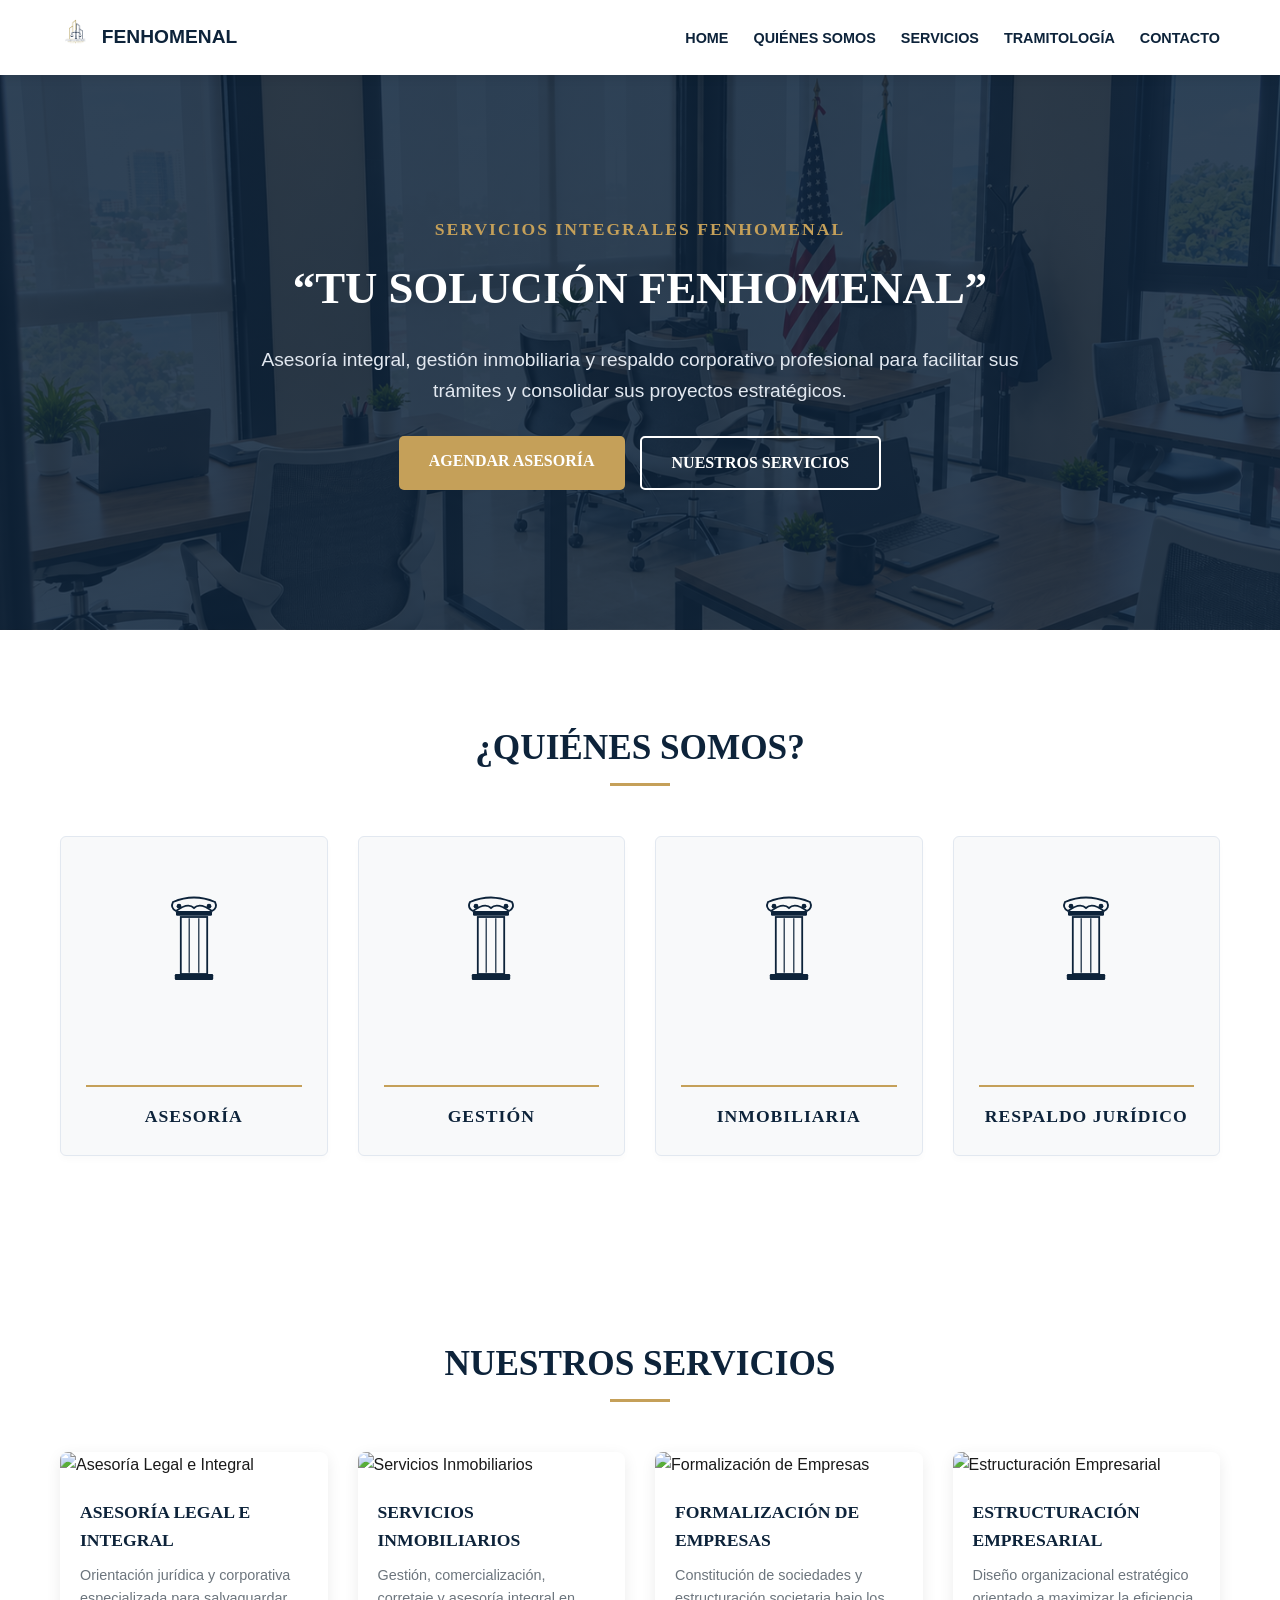
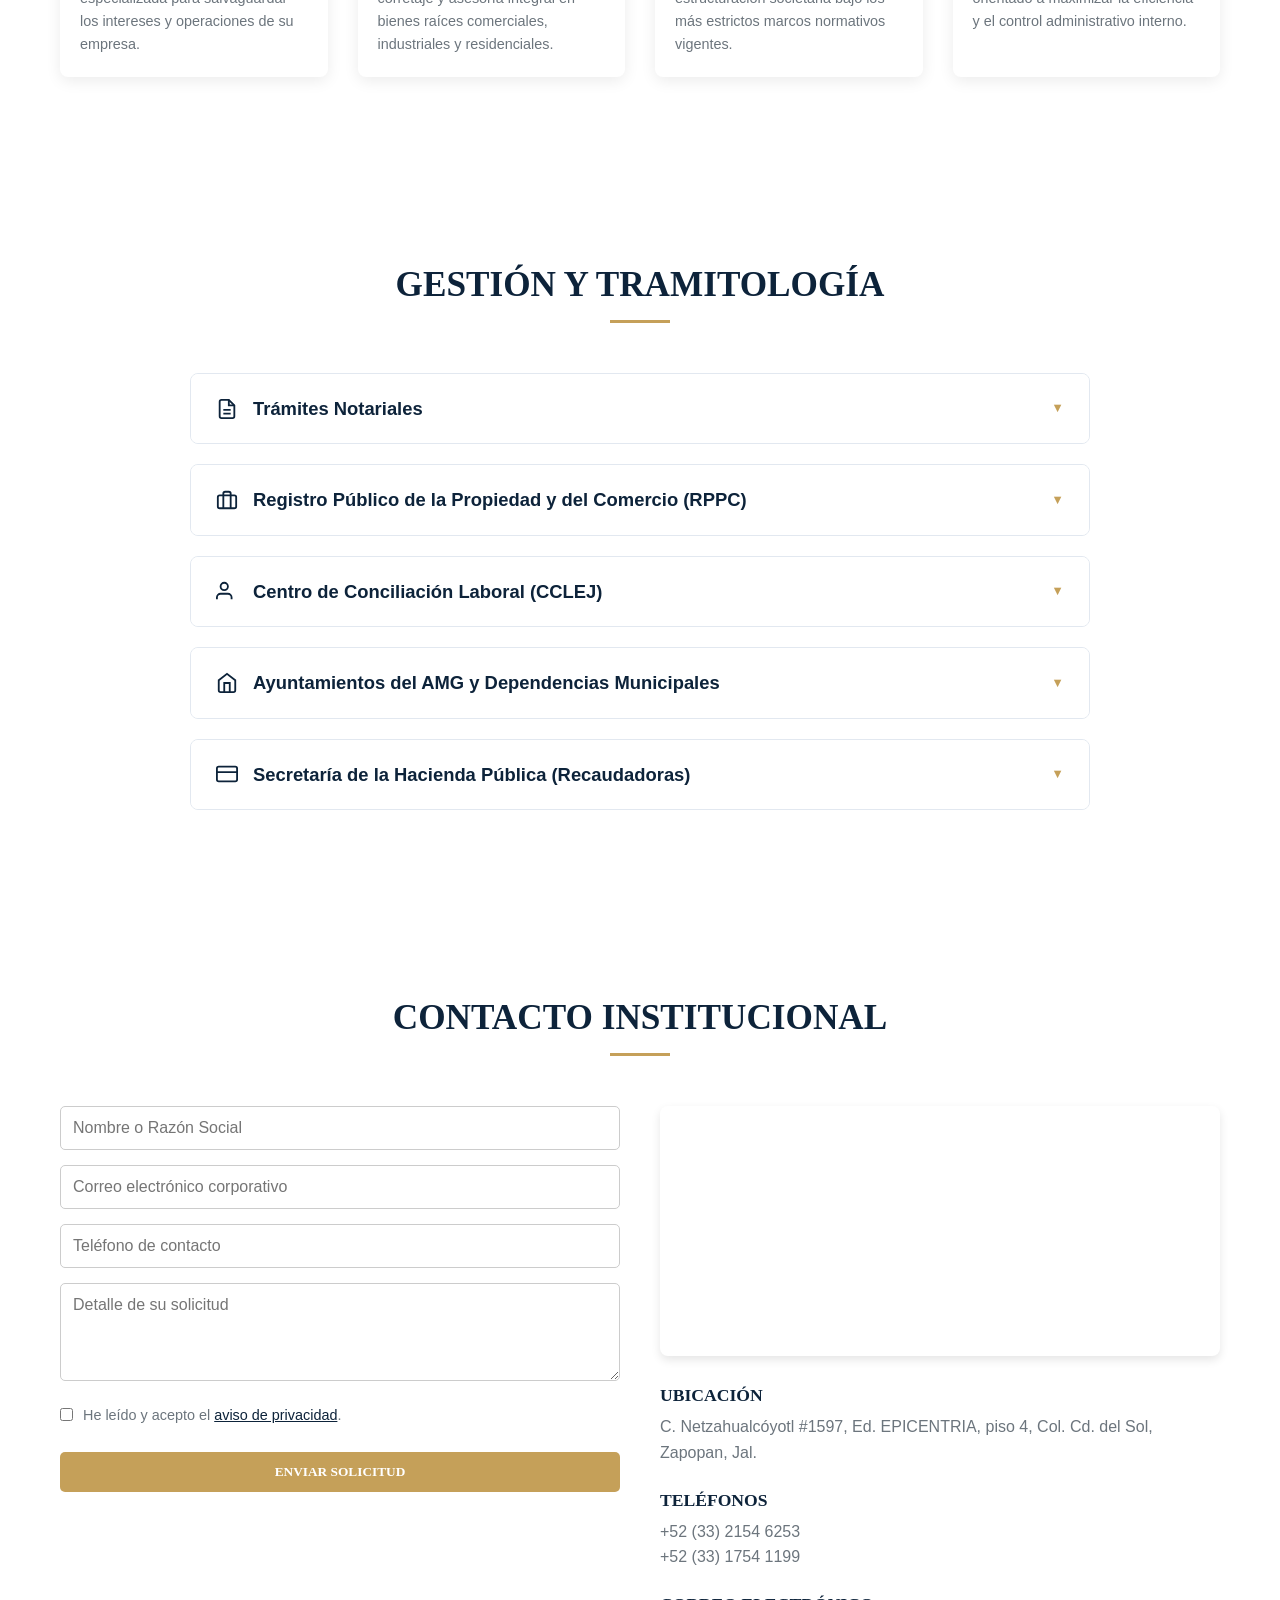
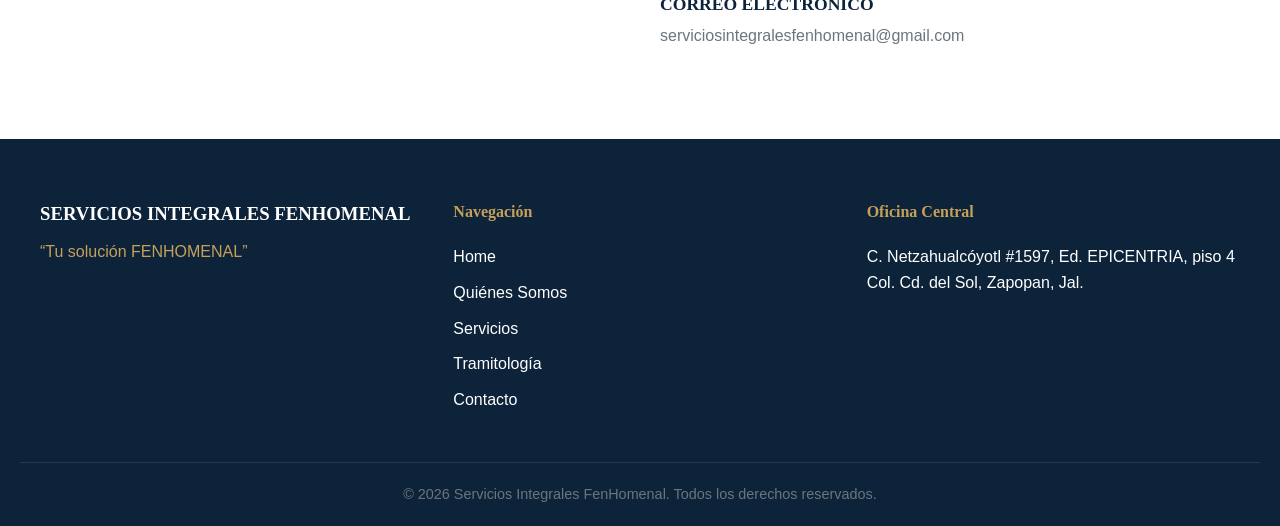
==== commit 587b1722: "Update index.html" ====
--- a/index.html
+++ b/index.html
@@ -3,6 +3,14 @@
 <head>
     <meta charset="UTF-8">
     <meta name="viewport" content="width=device-width, initial-scale=1.0">
+    
+    <!-- Cabeceras de Seguridad Web -->
+    <meta http-equiv="X-UA-Compatible" content="IE=edge">
+    <meta http-equiv="Content-Security-Policy" content="default-src 'self' https: data: 'unsafe-inline' 'unsafe-eval';">
+    <meta http-equiv="X-Frame-Options" content="DENY">
+    <meta http-equiv="X-Content-Type-Options" content="nosniff">
+    <meta http-equiv="Referrer-Policy" content="strict-origin-when-cross-origin">
+    
     <title>Servicios Integrales FenHomenal | Tu Solución FenHomenal</title>
     <link rel="stylesheet" href="style.css">
 </head>
@@ -41,7 +49,7 @@
         </div>
     </div>
 
-    <section id="nosotros">
+    <section id="nosotros" class="reveal">
         <div class="section-title">
             <h2>¿QUIÉNES SOMOS?</h2>
         </div>
@@ -50,29 +58,6 @@
             <div class="pillar-card" onclick="togglePillar(this)">
                 <div class="pillar-content">
                     <p>“Brindamos orientación profesional para facilitar la toma de decisiones y proteger los intereses de nuestros clientes, mediante acompañamiento jurídico, administrativo y empresarial.”</p>
-                </div>
-                <div class="greek-pillar-graphic">
-                    <svg viewBox="0 0 100 160" width="60" height="96">
-                        <!-- Capitel (Volutas) -->
-                        <path d="M 15 25 Q 50 10 85 25 Q 90 35 80 40 Q 60 25 50 35 Q 40 25 20 40 Q 10 35 15 25 Z" fill="none" stroke="#0d233a" stroke-width="3"/>
-                        <circle cx="25" cy="32" r="4" fill="#0d233a"/>
-                        <circle cx="75" cy="32" r="4" fill="#0d233a"/>
-                        <rect x="20" y="40" width="60" height="8" rx="2" fill="#0d233a"/>
-                        <!-- Fuste con estrías -->
-                        <rect x="28" y="50" width="44" height="95" fill="#f8f9fa" stroke="#0d233a" stroke-width="3"/>
-                        <line x1="42" y1="52" x2="42" y2="143" stroke="#0d233a" stroke-width="2"/>
-                        <line x1="58" y1="52" x2="58" y2="143" stroke="#0d233a" stroke-width="2"/>
-                        <!-- Basa -->
-                        <rect x="18" y="145" width="64" height="10" rx="2" fill="#0d233a"/>
-                    </svg>
-                </div>
-                <div class="pillar-base">ASESORÍA</div>
-            </div>
-
-            <!-- Pilar 2: Gestión -->
-            <div class="pillar-card" onclick="togglePillar(this)">
-                <div class="pillar-content">
-                    <p>“Facilitamos la realización y seguimiento de trámites administrativos y corporativos, simplificando procesos y reduciendo tiempos y cargas operativas.”</p>
                 </div>
                 <div class="greek-pillar-graphic">
                     <svg viewBox="0 0 100 160" width="60" height="96">
@@ -86,13 +71,13 @@
                         <rect x="18" y="145" width="64" height="10" rx="2" fill="#0d233a"/>
                     </svg>
                 </div>
-                <div class="pillar-base">GESTIÓN</div>
-            </div>
-
-            <!-- Pilar 3: Inmobiliaria -->
+                <div class="pillar-base">ASESORÍA</div>
+            </div>
+
+            <!-- Pilar 2: Gestión -->
             <div class="pillar-card" onclick="togglePillar(this)">
                 <div class="pillar-content">
-                    <p>“Ofrecemos acompañamiento en operaciones inmobiliarias, incluyendo gestión, comercialización, corretaje y asesoría en bienes raíces residenciales, comerciales e industriales.”</p>
+                    <p>“Facilitamos la realización y seguimiento de trámites administrativos y corporativos, simplificando procesos y reduciendo tiempos y cargas operativas.”</p>
                 </div>
                 <div class="greek-pillar-graphic">
                     <svg viewBox="0 0 100 160" width="60" height="96">
@@ -106,13 +91,13 @@
                         <rect x="18" y="145" width="64" height="10" rx="2" fill="#0d233a"/>
                     </svg>
                 </div>
-                <div class="pillar-base">INMOBILIARIA</div>
-            </div>
-
-            <!-- Pilar 4: Respaldo Jurídico -->
+                <div class="pillar-base">GESTIÓN</div>
+            </div>
+
+            <!-- Pilar 3: Inmobiliaria -->
             <div class="pillar-card" onclick="togglePillar(this)">
                 <div class="pillar-content">
-                    <p>“Acompañamos cada proceso con atención personalizada, discreción y seguimiento profesional, buscando que nuestros clientes cuenten con un respaldo confiable durante cada etapa.”</p>
+                    <p>“Ofrecemos acompañamiento en operaciones inmobiliarias, incluyendo gestión, comercialización, corretaje y asesoría en bienes raíces residenciales, comerciales e industriales.”</p>
                 </div>
                 <div class="greek-pillar-graphic">
                     <svg viewBox="0 0 100 160" width="60" height="96">
@@ -126,12 +111,32 @@
                         <rect x="18" y="145" width="64" height="10" rx="2" fill="#0d233a"/>
                     </svg>
                 </div>
+                <div class="pillar-base">INMOBILIARIA</div>
+            </div>
+
+            <!-- Pilar 4: Respaldo Jurídico -->
+            <div class="pillar-card" onclick="togglePillar(this)">
+                <div class="pillar-content">
+                    <p>“Acompañamos cada proceso con atención personalizada, discreción y seguimiento profesional, buscando que nuestros clientes cuenten con un respaldo confiable durante cada etapa.”</p>
+                </div>
+                <div class="greek-pillar-graphic">
+                    <svg viewBox="0 0 100 160" width="60" height="96">
+                        <path d="M 15 25 Q 50 10 85 25 Q 90 35 80 40 Q 60 25 50 35 Q 40 25 20 40 Q 10 35 15 25 Z" fill="none" stroke="#0d233a" stroke-width="3"/>
+                        <circle cx="25" cy="32" r="4" fill="#0d233a"/>
+                        <circle cx="75" cy="32" r="4" fill="#0d233a"/>
+                        <rect x="20" y="40" width="60" height="8" rx="2" fill="#0d233a"/>
+                        <rect x="28" y="50" width="44" height="95" fill="#f8f9fa" stroke="#0d233a" stroke-width="3"/>
+                        <line x1="42" y1="52" x2="42" y2="143" stroke="#0d233a" stroke-width="2"/>
+                        <line x1="58" y1="52" x2="58" y2="143" stroke="#0d233a" stroke-width="2"/>
+                        <rect x="18" y="145" width="64" height="10" rx="2" fill="#0d233a"/>
+                    </svg>
+                </div>
                 <div class="pillar-base">RESPALDO JURÍDICO</div>
             </div>
         </div>
     </section>
 
-    <section id="servicios">
+    <section id="servicios" class="reveal">
         <div class="section-title">
             <h2>NUESTROS SERVICIOS</h2>
         </div>
@@ -167,13 +172,12 @@
         </div>
     </section>
 
-    <section id="tramitologia">
+    <section id="tramitologia" class="reveal">
         <div class="section-title">
             <h2>GESTIÓN Y TRAMITOLOGÍA</h2>
         </div>
         <div class="accordion-container">
             
-            <!-- Trámite 1 -->
             <div class="accordion-item">
                 <div class="accordion-header" onclick="toggleAccordion(this)">
                     <div class="acc-title-wrapper">
@@ -198,18 +202,10 @@
                                 Colegio de Notarios y Archivo de Instrumentos Públicos
                             </div>
                         </li>
-                        <li>
-                            <strong>Derecho Familiar y Sucesorio:</strong> Tramitación de testamentos, herencias, adjudicaciones de bienes por sucesión y divorcios de mutuo acuerdo.
-                            <div class="inst-badge">
-                                <svg viewBox="0 0 24 24" width="16" height="16" fill="none" stroke="#0d233a" stroke-width="2"><path d="M3 21h18M3 10h18M5 6l7-3 7 3M4 10v11M20 10v11M8 14v3M12 14v3M16 14v3"/></svg>
-                                Colegio de Notarios y Notarías Públicas
-                            </div>
-                        </li>
-                    </ul>
-                </div>
-            </div>
-
-            <!-- Trámite 2 -->
+                    </ul>
+                </div>
+            </div>
+
             <div class="accordion-item">
                 <div class="accordion-header" onclick="toggleAccordion(this)">
                     <div class="acc-title-wrapper">
@@ -234,22 +230,14 @@
                                 Registro Público de la Propiedad
                             </div>
                         </li>
-                        <li>
-                            <strong>Inscripción Mercantil:</strong> Registro de actas constitutivas, poderes mercantiles y avisos de modificación societaria.
-                            <div class="inst-badge">
-                                <svg viewBox="0 0 24 24" width="16" height="16" fill="none" stroke="#0d233a" stroke-width="2"><rect x="2" y="7" width="20" height="14" rx="2" ry="2"></rect><path d="M16 21V5a2 2 0 0 0-2-2h-4a2 2 0 0 0-2 2v16"></path></svg>
-                                Registro Público de Comercio
-                            </div>
-                        </li>
-                    </ul>
-                </div>
-            </div>
-
-            <!-- Trámite 3 -->
-            <div class="accordion-item">
-                <div class="accordion-header" onclick="toggleAccordion(this)">
-                    <div class="acc-title-wrapper">
-                        <svg class="acc-icon" viewBox="0 0 24 24" width="22" height="22" fill="none" stroke="#0d233a" stroke-width="2"><path d="M17 21v-2a4 4 0 0 0-4-4H5a4 4 0 0 0-4 4v2"></path><circle cx="9" cy="7" r="4"></circle><path d="M23 21v-2a4 4 0 0 0-3-3.87"></path><path d="M16 3.13a4 4 0 0 1 0 7.75"></path></svg>
+                    </ul>
+                </div>
+            </div>
+
+            <div class="accordion-item">
+                <div class="accordion-header" onclick="toggleAccordion(this)">
+                    <div class="acc-title-wrapper">
+                        <svg class="acc-icon" viewBox="0 0 24 24" width="22" height="22" fill="none" stroke="#0d233a" stroke-width="2"><path d="M17 21v-2a4 4 0 0 0-4-4H5a4 4 0 0 0-4 4v2"></path><circle cx="9" cy="7" r="4"></circle></svg>
                         <span>Centro de Conciliación Laboral (CCLEJ)</span>
                     </div>
                     <span class="arrow">▼</span>
@@ -263,18 +251,10 @@
                                 CCLEJ / Centro Federal (CFCRL)
                             </div>
                         </li>
-                        <li>
-                            <strong>Ratificación de Convenios Laborales:</strong> Aprobación y firma formal de acuerdos de liquidación, finiquitos o terminación voluntaria.
-                            <div class="inst-badge">
-                                <svg viewBox="0 0 24 24" width="16" height="16" fill="none" stroke="#0d233a" stroke-width="2"><polyline points="9 11 12 14 22 4"></polyline><path d="M21 12v7a2 2 0 0 1-2 2H5a2 2 0 0 1-2-2V5a2 2 0 0 1 2-2h11"></path></svg>
-                                Centro de Conciliación Laboral del Estado de Jalisco
-                            </div>
-                        </li>
-                    </ul>
-                </div>
-            </div>
-
-            <!-- Trámite 4 -->
+                    </ul>
+                </div>
+            </div>
+
             <div class="accordion-item">
                 <div class="accordion-header" onclick="toggleAccordion(this)">
                     <div class="acc-title-wrapper">
@@ -289,28 +269,13 @@
                             <strong>Padrón y Licencias:</strong> Licencias de apertura, operación y refrendo anual para giros comerciales e industriales.
                             <div class="inst-badge">
                                 <svg viewBox="0 0 24 24" width="16" height="16" fill="none" stroke="#0d233a" stroke-width="2"><circle cx="12" cy="12" r="10"></circle><polyline points="12 6 12 12 16 14"></polyline></svg>
-                                Municipios de Zapopan, Guadalajara, Tlaquepaque, Tonalá, Tlajomulco, El Salto
-                            </div>
-                        </li>
-                        <li>
-                            <strong>Obras Públicas y Desarrollo Urbano:</strong> Licencias de construcción, alineamiento, número oficial, dictámenes de trazo y usos de suelo.
-                            <div class="inst-badge">
-                                <svg viewBox="0 0 24 24" width="16" height="16" fill="none" stroke="#0d233a" stroke-width="2"><path d="M2 3h20v18H2zM12 3v18M2 12h20"/></svg>
-                                Direcciones de Obras Públicas Municipales
-                            </div>
-                        </li>
-                        <li>
-                            <strong>Protección Civil Municipal:</strong> Inspecciones y emisión de Vistos Buenos y Dictámenes de Seguridad Estructural y contra Incendios.
-                            <div class="inst-badge">
-                                <svg viewBox="0 0 24 24" width="16" height="16" fill="none" stroke="#0d233a" stroke-width="2"><path d="M12 22s8-4 8-10V5l-8-3-8 3v7c0 6 8 10 8 10z"/></svg>
-                                Protección Civil y Bomberos del AMG
-                            </div>
-                        </li>
-                    </ul>
-                </div>
-            </div>
-
-            <!-- Trámite 5 -->
+                                Municipios de Zapopan, Guadalajara, Tlaquepaque, Tonalá, Tlajomulco
+                            </div>
+                        </li>
+                    </ul>
+                </div>
+            </div>
+
             <div class="accordion-item">
                 <div class="accordion-header" onclick="toggleAccordion(this)">
                     <div class="acc-title-wrapper">
@@ -324,46 +289,10 @@
                         <li>
                             <strong>Control Vehicular:</strong> Alta, baja, cambio de propietario, refrendo vehicular anual y expedición de licencias de conducir.
                             <div class="inst-badge">
-                                <svg viewBox="0 0 24 24" width="16" height="16" fill="none" stroke="#0d233a" stroke-width="2"><rect x="1" y="3" width="22" height="18" rx="2" ry="2"></rect><line x1="8" y1="21" x2="16" y2="21"></line><line x1="12" y1="17" x2="12" y2="21"></line></svg>
+                                <svg viewBox="0 0 24 24" width="16" height="16" fill="none" stroke="#0d233a" stroke-width="2"><rect x="1" y="3" width="22" height="18" rx="2" ry="2"></rect><line x1="8" y1="21" x2="16" y2="21"></line></svg>
                                 Secretaría de la Hacienda Pública del Estado
                             </div>
                         </li>
-                        <li>
-                            <strong>Impuestos y Derechos Estatales:</strong> Pago de impuesto sobre nómina, impuestos cedulares y derechos por servicios registrales.
-                            <div class="inst-badge">
-                                <svg viewBox="0 0 24 24" width="16" height="16" fill="none" stroke="#0d233a" stroke-width="2"><line x1="12" y1="1" x2="12" y2="23"></line><path d="M17 5H9.5a3.5 3.5 0 0 0 0 7h5a3.5 3.5 0 0 1 0 7H6"></path></svg>
-                                Oficinas Recaudadoras Estatales
-                            </div>
-                        </li>
-                    </ul>
-                </div>
-            </div>
-
-            <!-- Trámite 6 -->
-            <div class="accordion-item">
-                <div class="accordion-header" onclick="toggleAccordion(this)">
-                    <div class="acc-title-wrapper">
-                        <svg class="acc-icon" viewBox="0 0 24 24" width="22" height="22" fill="none" stroke="#0d233a" stroke-width="2"><path d="M22 12h-4l-3 9L9 3l-3 9H2"></path></svg>
-                        <span>Salud, Medio Ambiente y Dependencias Federales</span>
-                    </div>
-                    <span class="arrow">▼</span>
-                </div>
-                <div class="accordion-content">
-                    <ul class="subtramite-list">
-                        <li>
-                            <strong>Coprisjal y Semadet:</strong> Avisos de funcionamiento sanitario, licencias sanitarias y cédulas de operación ambiental estatal.
-                            <div class="inst-badge">
-                                <svg viewBox="0 0 24 24" width="16" height="16" fill="none" stroke="#0d233a" stroke-width="2"><path d="M12 2.69l5.66 5.66a8 8 0 1 1-11.31 0z"/></svg>
-                                COPRISJAL / SEMADET
-                            </div>
-                        </li>
-                        <li>
-                            <strong>SAT, IMSS y SRE:</strong> Inscripción al RFC, e.firma, registro patronal IMSS/INFONAVIT y expedición de pasaportes.
-                            <div class="inst-badge">
-                                <svg viewBox="0 0 24 24" width="16" height="16" fill="none" stroke="#0d233a" stroke-width="2"><rect x="3" y="4" width="18" height="18" rx="2" ry="2"></rect><line x1="16" y1="2" x2="16" y2="6"></line><line x1="8" y1="2" x2="8" y2="6"></line><line x1="3" y1="10" x2="21" y2="10"></line></svg>
-                                SAT / IMSS / SRE (Instancias Federales)
-                            </div>
-                        </li>
                     </ul>
                 </div>
             </div>
@@ -371,7 +300,7 @@
         </div>
     </section>
 
-    <section id="contacto">
+    <section id="contacto" class="reveal">
         <div class="section-title">
             <h2>CONTACTO INSTITUCIONAL</h2>
         </div>
--- a/style.css
+++ b/style.css
@@ -0,0 +1,567 @@
+:root {
+    --primary-color: #0d233a;
+    --secondary-color: #c5a059;
+    --dark-color: #1a1a1a;
+    --light-color: #f8f9fa;
+    --white: #ffffff;
+    --gray: #6c757d;
+}
+
+* {
+    margin: 0;
+    padding: 0;
+    box-sizing: border-box;
+    font-family: 'Segoe UI', Tahoma, Geneva, Verdana, sans-serif;
+}
+
+body {
+    color: var(--dark-color);
+    background-color: var(--white);
+    line-height: 1.6;
+    scroll-behavior: smooth;
+}
+
+h1, h2, h3, h4, .logo-text, .btn, .pillar-base {
+    font-family: 'Copperplate Gothic Bold', 'Copperplate', 'Copperplate Gothic', serif;
+}
+
+a {
+    text-decoration: none;
+    color: inherit;
+}
+
+ul {
+    list-style: none;
+}
+
+/* HEADER & NAV */
+header {
+    position: sticky;
+    top: 0;
+    background: var(--white);
+    box-shadow: 0 2px 10px rgba(0,0,0,0.1);
+    z-index: 1000;
+}
+
+.nav-container {
+    max-width: 1200px;
+    margin: 0 auto;
+    display: flex;
+    justify-content: space-between;
+    align-items: center;
+    padding: 15px 20px;
+}
+
+.logo {
+    display: flex;
+    align-items: center;
+    gap: 10px;
+    font-weight: bold;
+    font-size: 1.2rem;
+    color: var(--primary-color);
+}
+
+.logo img {
+    height: 45px;
+    object-fit: contain;
+}
+
+.nav-menu {
+    display: flex;
+    gap: 25px;
+    align-items: center;
+}
+
+.nav-menu a {
+    font-weight: 600;
+    font-size: 0.9rem;
+    color: var(--primary-color);
+    transition: color 0.3s;
+}
+
+.nav-menu a:hover {
+    color: var(--secondary-color);
+}
+
+/* HAMBURGER MENU */
+.hamburger {
+    display: none;
+    cursor: pointer;
+    flex-direction: column;
+    gap: 5px;
+}
+
+.hamburger span {
+    width: 25px;
+    height: 3px;
+    background-color: var(--primary-color);
+    transition: 0.3s;
+}
+
+/* HERO SECTION */
+.hero {
+    background: linear-gradient(rgba(13, 35, 58, 0.85), rgba(13, 35, 58, 0.85)), url('imagen alusiva.png');
+    background-size: cover;
+    background-position: center;
+    color: var(--white);
+    padding: 140px 20px;
+    text-align: center;
+}
+
+.hero-content {
+    max-width: 800px;
+    margin: 0 auto;
+}
+
+.hero h4 {
+    color: var(--secondary-color);
+    letter-spacing: 2px;
+    margin-bottom: 10px;
+    font-size: 1.1rem;
+}
+
+.hero h1 {
+    font-size: 2.8rem;
+    margin-bottom: 20px;
+}
+
+.hero p {
+    font-size: 1.2rem;
+    margin-bottom: 30px;
+    color: #e2e8f0;
+    font-family: 'Segoe UI', Tahoma, Geneva, Verdana, sans-serif;
+}
+
+.btn-group {
+    display: flex;
+    justify-content: center;
+    gap: 15px;
+    flex-wrap: wrap;
+}
+
+.btn {
+    padding: 12px 30px;
+    border-radius: 5px;
+    font-weight: bold;
+    transition: all 0.3s;
+    display: inline-block;
+    cursor: pointer;
+}
+
+.btn-primary {
+    background: var(--secondary-color);
+    color: var(--white);
+}
+
+.btn-primary:hover {
+    background: #b08d48;
+}
+
+.btn-secondary {
+    border: 2px solid var(--white);
+    color: var(--white);
+}
+
+.btn-secondary:hover {
+    background: var(--white);
+    color: var(--primary-color);
+}
+
+/* SECTIONS */
+section {
+    padding: 90px 20px;
+    max-width: 1200px;
+    margin: 0 auto;
+    scroll-margin-top: 80px;
+}
+
+.section-title {
+    text-align: center;
+    margin-bottom: 50px;
+}
+
+.section-title h2 {
+    font-size: 2.2rem;
+    color: var(--primary-color);
+    position: relative;
+    display: inline-block;
+    padding-bottom: 10px;
+}
+
+.section-title h2::after {
+    content: '';
+    position: absolute;
+    bottom: 0;
+    left: 50%;
+    transform: translateX(-50%);
+    width: 60px;
+    height: 3px;
+    background: var(--secondary-color);
+}
+
+/* PILARES GRIEGOS MINIMALISTAS */
+.pillars-grid {
+    display: grid;
+    grid-template-columns: repeat(auto-fit, minmax(240px, 1fr));
+    gap: 30px;
+}
+
+.pillar-card {
+    background: var(--light-color);
+    border-radius: 6px;
+    border: 1px solid #e2e8f0;
+    display: flex;
+    flex-direction: column;
+    justify-content: space-between;
+    min-height: 320px;
+    padding: 25px;
+    position: relative;
+    overflow: hidden;
+    cursor: pointer;
+    transition: all 0.4s cubic-bezier(0.4, 0, 0.2, 1);
+    box-shadow: 0 4px 6px rgba(0,0,0,0.02);
+}
+
+.pillar-card:hover, .pillar-card.active {
+    border-color: var(--secondary-color);
+    transform: translateY(-8px);
+    box-shadow: 0 12px 24px rgba(13,35,58,0.1);
+    background: var(--white);
+}
+
+.greek-pillar-graphic {
+    display: flex;
+    justify-content: center;
+    margin: 10px 0;
+    transition: transform 0.4s ease;
+}
+
+.pillar-card:hover .greek-pillar-graphic, .pillar-card.active .greek-pillar-graphic {
+    transform: scale(1.05);
+}
+
+.pillar-content {
+    opacity: 0;
+    max-height: 0;
+    overflow: hidden;
+    transition: all 0.4s cubic-bezier(0.4, 0, 0.2, 1);
+    font-size: 0.95rem;
+    color: var(--dark-color);
+    margin-bottom: 15px;
+    font-family: 'Segoe UI', Tahoma, Geneva, Verdana, sans-serif;
+}
+
+.pillar-card.active .pillar-content {
+    opacity: 1;
+    max-height: 300px;
+}
+
+.pillar-base {
+    text-align: center;
+    font-weight: bold;
+    color: var(--primary-color);
+    font-size: 1.1rem;
+    border-top: 2px solid var(--secondary-color);
+    padding-top: 15px;
+    margin-top: auto;
+    letter-spacing: 1px;
+}
+
+/* SERVICIOS */
+.services-grid {
+    display: grid;
+    grid-template-columns: repeat(auto-fit, minmax(260px, 1fr));
+    gap: 30px;
+}
+
+.service-card {
+    background: var(--white);
+    border-radius: 8px;
+    overflow: hidden;
+    box-shadow: 0 4px 15px rgba(0,0,0,0.08);
+    transition: transform 0.3s;
+}
+
+.service-card:hover {
+    transform: translateY(-5px);
+}
+
+.service-card img {
+    width: 100%;
+    height: 200px;
+    object-fit: cover;
+}
+
+.service-content {
+    padding: 20px;
+}
+
+.service-content h3 {
+    color: var(--primary-color);
+    margin-bottom: 10px;
+    font-size: 1.1rem;
+}
+
+.service-content p {
+    font-size: 0.9rem;
+    color: var(--gray);
+    font-family: 'Segoe UI', Tahoma, Geneva, Verdana, sans-serif;
+}
+
+/* GESTIÓN Y TRAMITOLOGÍA (ACORDEÓN FLUIDO) */
+.accordion-container {
+    display: flex;
+    flex-direction: column;
+    gap: 20px;
+    max-width: 900px;
+    margin: 0 auto;
+}
+
+.accordion-item {
+    background: var(--light-color);
+    border: 1px solid #e2e8f0;
+    border-radius: 8px;
+    overflow: hidden;
+    transition: all 0.3s ease;
+}
+
+.accordion-item:hover {
+    border-color: var(--secondary-color);
+}
+
+.accordion-header {
+    padding: 20px 25px;
+    display: flex;
+    justify-content: space-between;
+    align-items: center;
+    cursor: pointer;
+    background: var(--white);
+    user-select: none;
+    transition: background 0.3s ease;
+}
+
+.accordion-header:hover {
+    background: #fdfbf7;
+}
+
+.acc-title-wrapper {
+    display: flex;
+    align-items: center;
+    gap: 15px;
+    font-weight: bold;
+    color: var(--primary-color);
+    font-size: 1.15rem;
+    font-family: 'Copperplate Gothic Bold', 'Copperplate', serif;
+}
+
+.acc-icon {
+    stroke: var(--primary-color);
+}
+
+.arrow {
+    font-size: 0.8rem;
+    color: var(--secondary-color);
+    transition: transform 0.3s ease;
+}
+
+.accordion-item.active .arrow {
+    transform: rotate(180deg);
+}
+
+.accordion-content {
+    max-height: 0;
+    overflow: hidden;
+    transition: max-height 0.4s cubic-bezier(0.4, 0, 0.2, 1), padding 0.4s ease;
+    background: var(--light-color);
+    padding: 0 25px;
+}
+
+.accordion-item.active .accordion-content {
+    max-height: 800px;
+    padding: 25px;
+}
+
+.subtramite-list {
+    display: flex;
+    flex-direction: column;
+    gap: 20px;
+}
+
+.subtramite-list li {
+    font-size: 0.95rem;
+    color: var(--dark-color);
+    font-family: 'Segoe UI', Tahoma, Geneva, Verdana, sans-serif;
+    border-bottom: 1px dashed #cbd5e1;
+    padding-bottom: 15px;
+}
+
+.subtramite-list li:last-child {
+    border-bottom: none;
+    padding-bottom: 0;
+}
+
+.subtramite-list strong {
+    color: var(--primary-color);
+    display: block;
+    margin-bottom: 5px;
+}
+
+.inst-badge {
+    display: inline-flex;
+    align-items: center;
+    gap: 6px;
+    background: #e2e8f0;
+    color: var(--primary-color);
+    font-size: 0.8rem;
+    font-weight: 600;
+    padding: 4px 10px;
+    border-radius: 4px;
+    margin-top: 8px;
+}
+
+.inst-badge svg {
+    stroke: var(--primary-color);
+}
+
+/* CONTACTO */
+.contact-container {
+    display: grid;
+    grid-template-columns: repeat(auto-fit, minmax(320px, 1fr));
+    gap: 40px;
+    align-items: start;
+}
+
+.contact-form form {
+    display: flex;
+    flex-direction: column;
+    gap: 15px;
+}
+
+.form-group input, .form-group textarea {
+    width: 100%;
+    padding: 12px;
+    border: 1px solid #ccc;
+    border-radius: 5px;
+    font-size: 1rem;
+    font-family: 'Segoe UI', Tahoma, Geneva, Verdana, sans-serif;
+}
+
+.checkbox-group {
+    display: flex;
+    align-items: flex-start;
+    gap: 10px;
+    font-size: 0.9rem;
+    color: var(--gray);
+}
+
+.checkbox-group input {
+    margin-top: 4px;
+}
+
+.checkbox-group a {
+    color: var(--primary-color);
+    text-decoration: underline;
+}
+
+.contact-right {
+    display: flex;
+    flex-direction: column;
+    gap: 25px;
+}
+
+.map-container {
+    width: 100%;
+    height: 250px;
+    border-radius: 8px;
+    overflow: hidden;
+    box-shadow: 0 4px 10px rgba(0,0,0,0.1);
+}
+
+.map-container iframe {
+    width: 100%;
+    height: 100%;
+    border: 0;
+}
+
+.contact-info {
+    display: flex;
+    flex-direction: column;
+    gap: 20px;
+}
+
+.info-block h3 {
+    color: var(--primary-color);
+    margin-bottom: 5px;
+    font-size: 1.1rem;
+}
+
+.info-block p {
+    color: var(--gray);
+    font-family: 'Segoe UI', Tahoma, Geneva, Verdana, sans-serif;
+}
+
+/* FOOTER */
+footer {
+    background: var(--primary-color);
+    color: var(--white);
+    padding: 60px 20px 20px;
+}
+
+.footer-container {
+    max-width: 1200px;
+    margin: 0 auto;
+    display: grid;
+    grid-template-columns: repeat(auto-fit, minmax(250px, 1fr));
+    gap: 40px;
+    margin-bottom: 40px;
+}
+
+.footer-col h4 {
+    color: var(--secondary-color);
+    margin-bottom: 20px;
+}
+
+.footer-col ul li {
+    margin-bottom: 10px;
+}
+
+.footer-col ul li a:hover {
+    color: var(--secondary-color);
+}
+
+.footer-bottom {
+    text-align: center;
+    border-top: 1px solid rgba(255,255,255,0.1);
+    padding-top: 20px;
+    font-size: 0.9rem;
+    color: var(--gray);
+}
+
+/* MEDIA QUERIES (MENÚ HAMBURGUESA) */
+@media (max-width: 768px) {
+    .hamburger {
+        display: flex;
+    }
+
+    .nav-menu {
+        position: fixed;
+        top: 75px;
+        left: -100%;
+        width: 100%;
+        height: calc(100vh - 75px);
+        background: var(--white);
+        flex-direction: column;
+        justify-content: center;
+        gap: 30px;
+        transition: 0.4s ease;
+        box-shadow: 0 10px 10px rgba(0,0,0,0.1);
+    }
+
+    .nav-menu.active {
+        left: 0;
+    }
+
+    .hero h1 {
+        font-size: 2rem;
+    }
+}
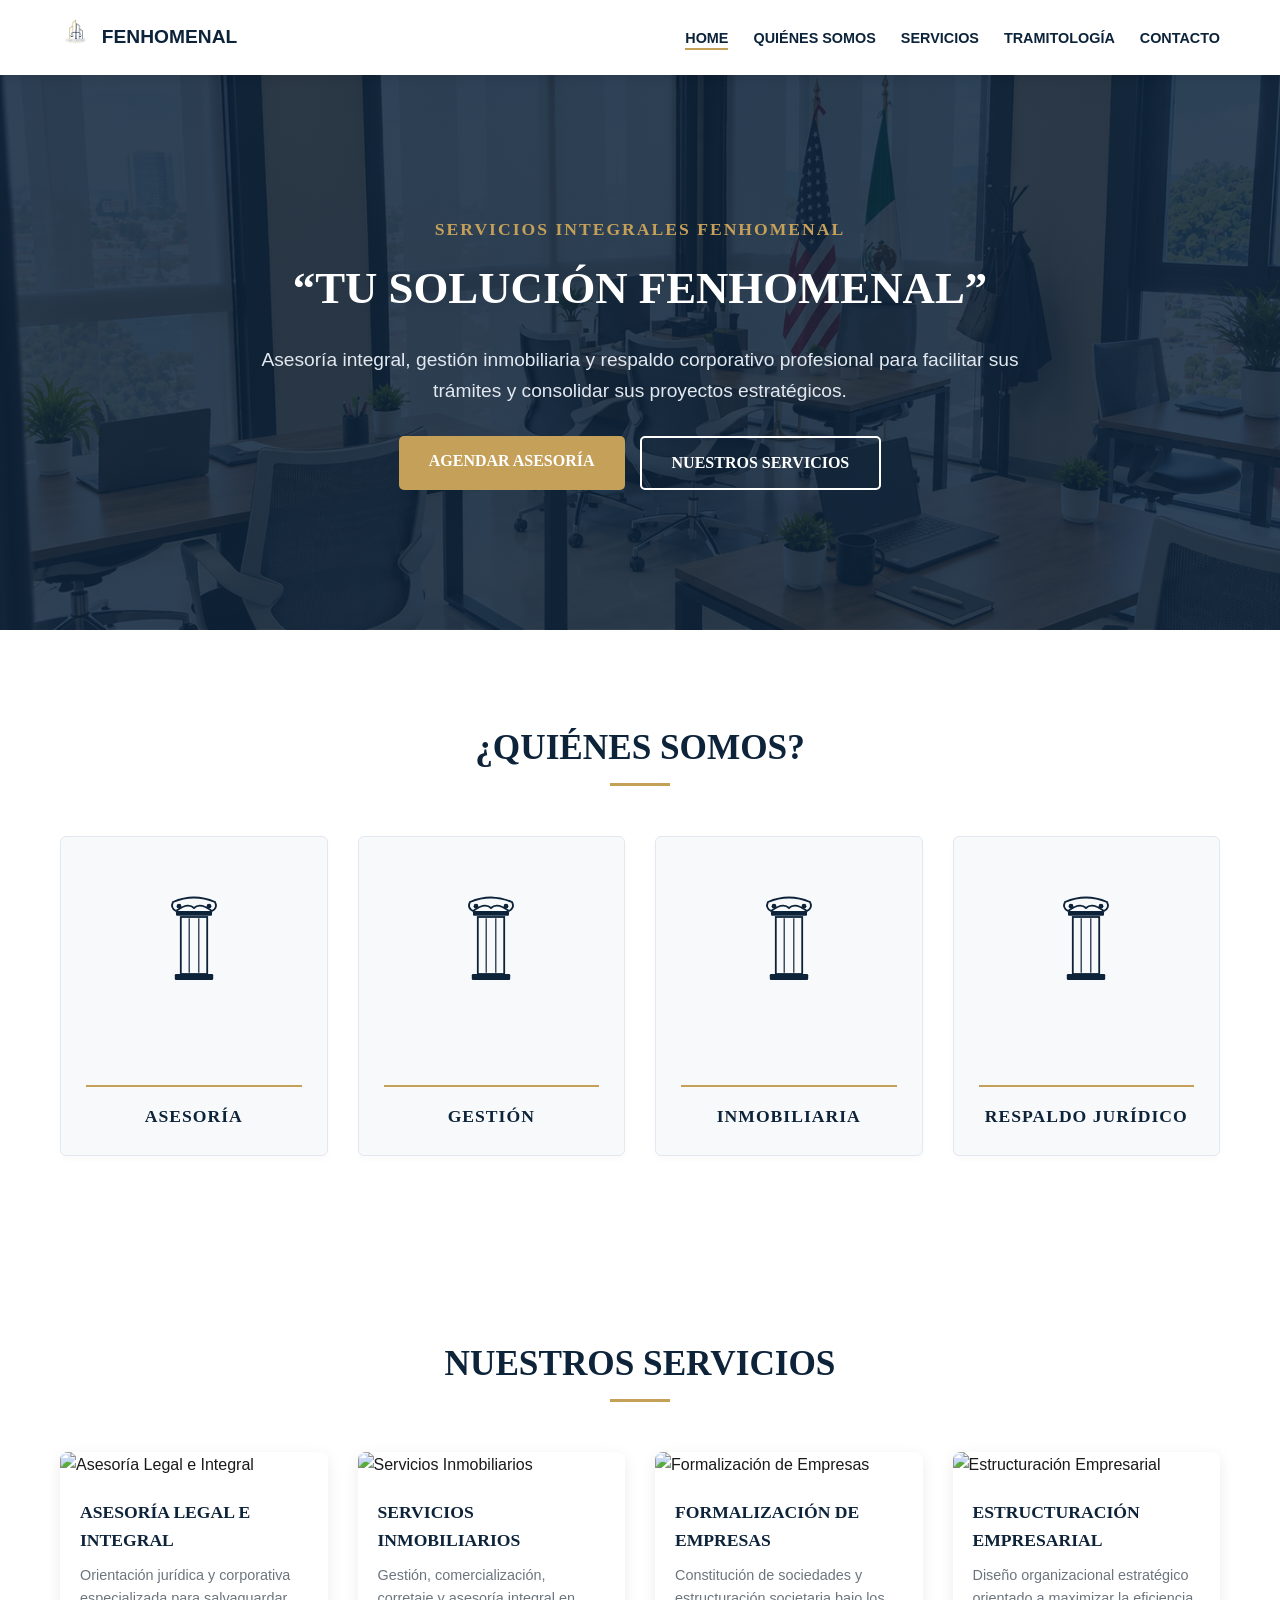
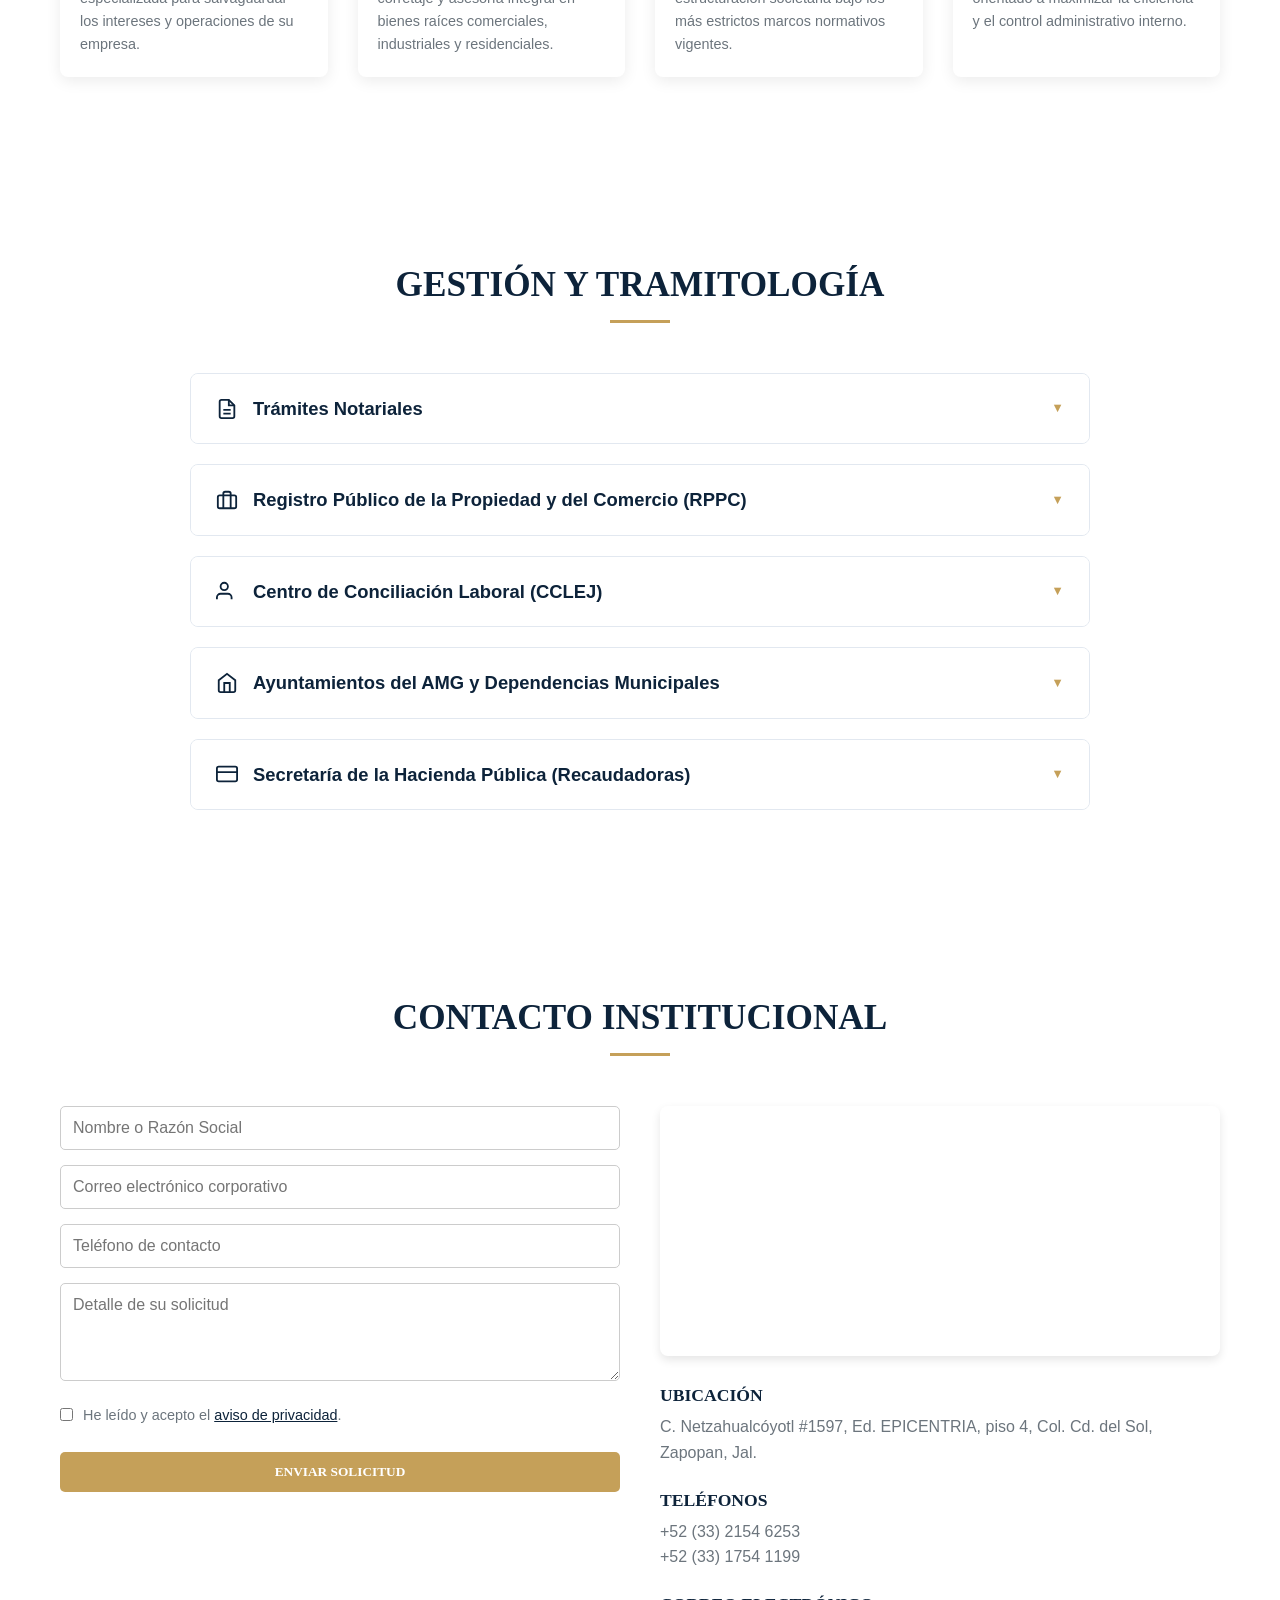
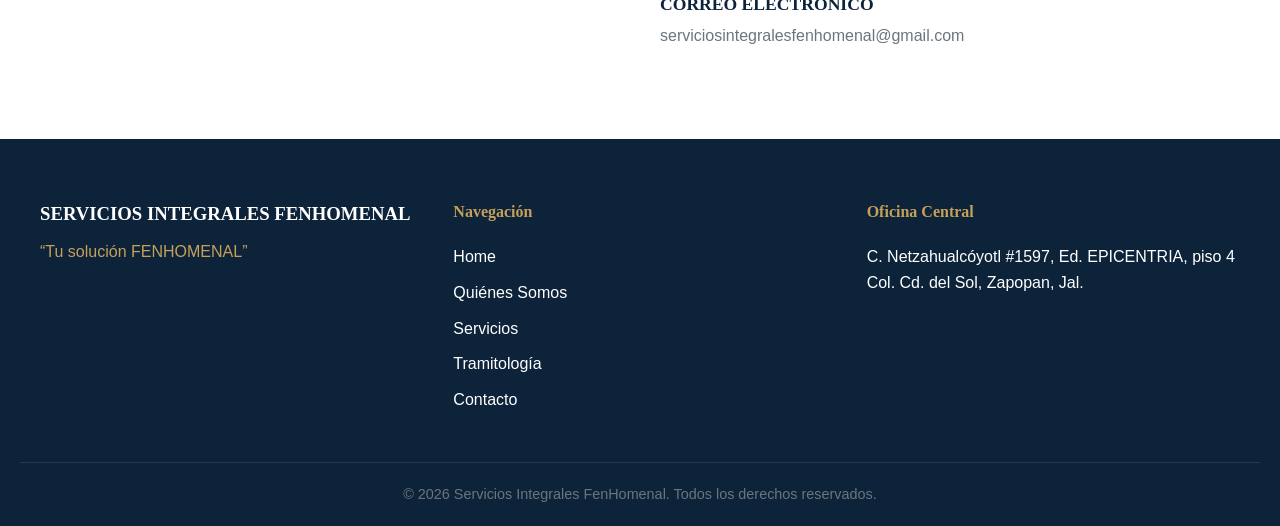
==== commit 7f9655e1: "Update index.html" ====
--- a/index.html
+++ b/index.html
@@ -6,7 +6,7 @@
     
     <!-- Cabeceras de Seguridad Web -->
     <meta http-equiv="X-UA-Compatible" content="IE=edge">
-    <meta http-equiv="Content-Security-Policy" content="default-src 'self' https: data: 'unsafe-inline' 'unsafe-eval';">
+    <meta http-equiv="Content-Security-Policy" content="default-src 'self' https: data: 'unsafe-inline' 'unsafe-eval'; connect-src 'self' https://formspree.io;">
     <meta http-equiv="X-Frame-Options" content="DENY">
     <meta http-equiv="X-Content-Type-Options" content="nosniff">
     <meta http-equiv="Referrer-Policy" content="strict-origin-when-cross-origin">
@@ -306,7 +306,8 @@
         </div>
         <div class="contact-container">
             <div class="contact-form">
-                <form onsubmit="event.preventDefault(); alert('¡Solicitud enviada con éxito! Nos pondremos en contacto con usted a la brevedad.');">
+                <!-- Formulario conectado a Formspree -->
+                <form action="https://formspree.io/f/xyezpppp" method="POST">
                     <div class="form-group">
                         <input type="text" name="nombre" placeholder="Nombre o Razón Social" required>
                     </div>
--- a/style.css
+++ b/style.css
@@ -34,6 +34,18 @@
     list-style: none;
 }
 
+/* EFECTO DE APARICIÓN AL DESPLAZAR (SCROLL REVEAL) */
+.reveal {
+    opacity: 0;
+    transform: translateY(40px);
+    transition: opacity 0.8s ease-out, transform 0.8s ease-out;
+}
+
+.reveal.active {
+    opacity: 1;
+    transform: translateY(0);
+}
+
 /* HEADER & NAV */
 header {
     position: sticky;
@@ -76,7 +88,25 @@
     font-weight: 600;
     font-size: 0.9rem;
     color: var(--primary-color);
-    transition: color 0.3s;
+    position: relative;
+    padding-bottom: 4px;
+    transition: color 0.3s ease;
+}
+
+/* Transición animada de subrayado deslizante en pestañas */
+.nav-menu a::after {
+    content: '';
+    position: absolute;
+    width: 0;
+    height: 2px;
+    bottom: 0;
+    left: 0;
+    background-color: var(--secondary-color);
+    transition: width 0.3s cubic-bezier(0.4, 0, 0.2, 1);
+}
+
+.nav-menu a:hover::after, .nav-menu a.active::after {
+    width: 100%;
 }
 
 .nav-menu a:hover {
@@ -279,7 +309,7 @@
     border-radius: 8px;
     overflow: hidden;
     box-shadow: 0 4px 15px rgba(0,0,0,0.08);
-    transition: transform 0.3s;
+    transition: transform 0.3s ease;
 }
 
 .service-card:hover {
